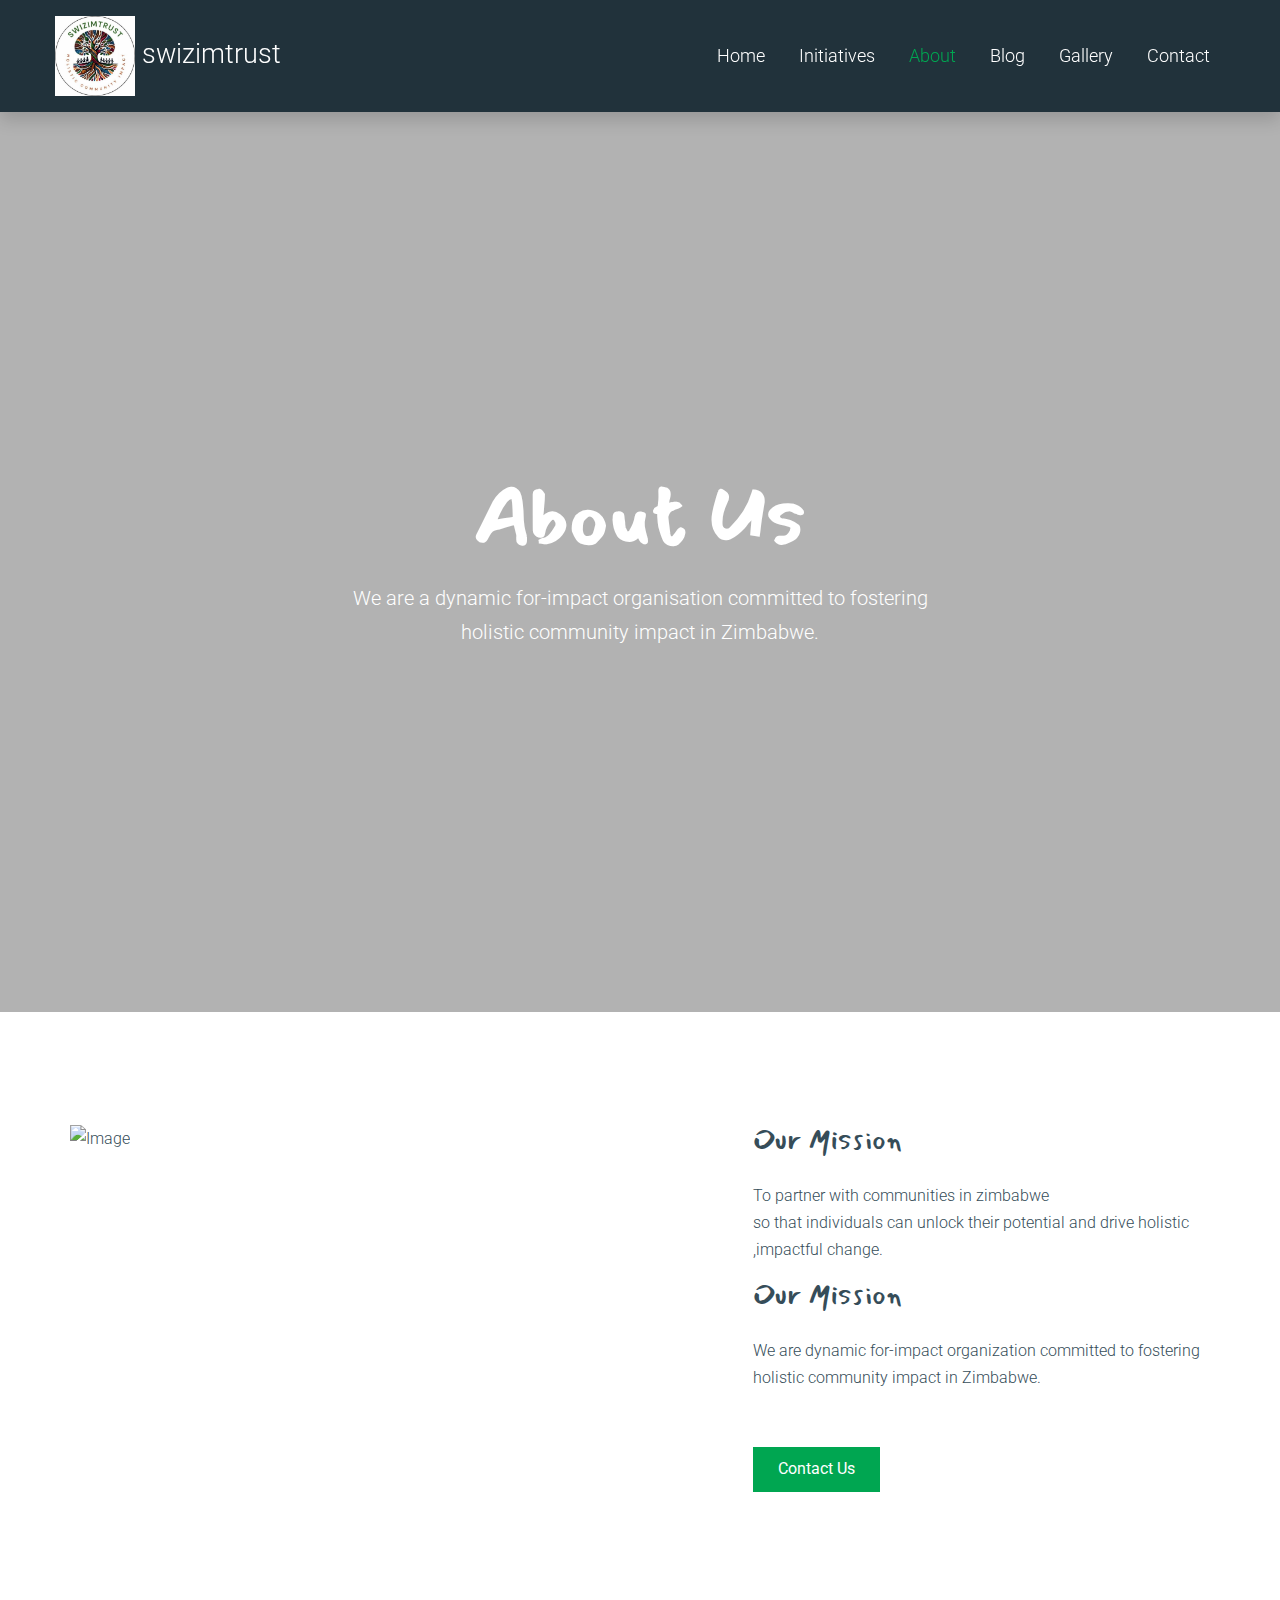
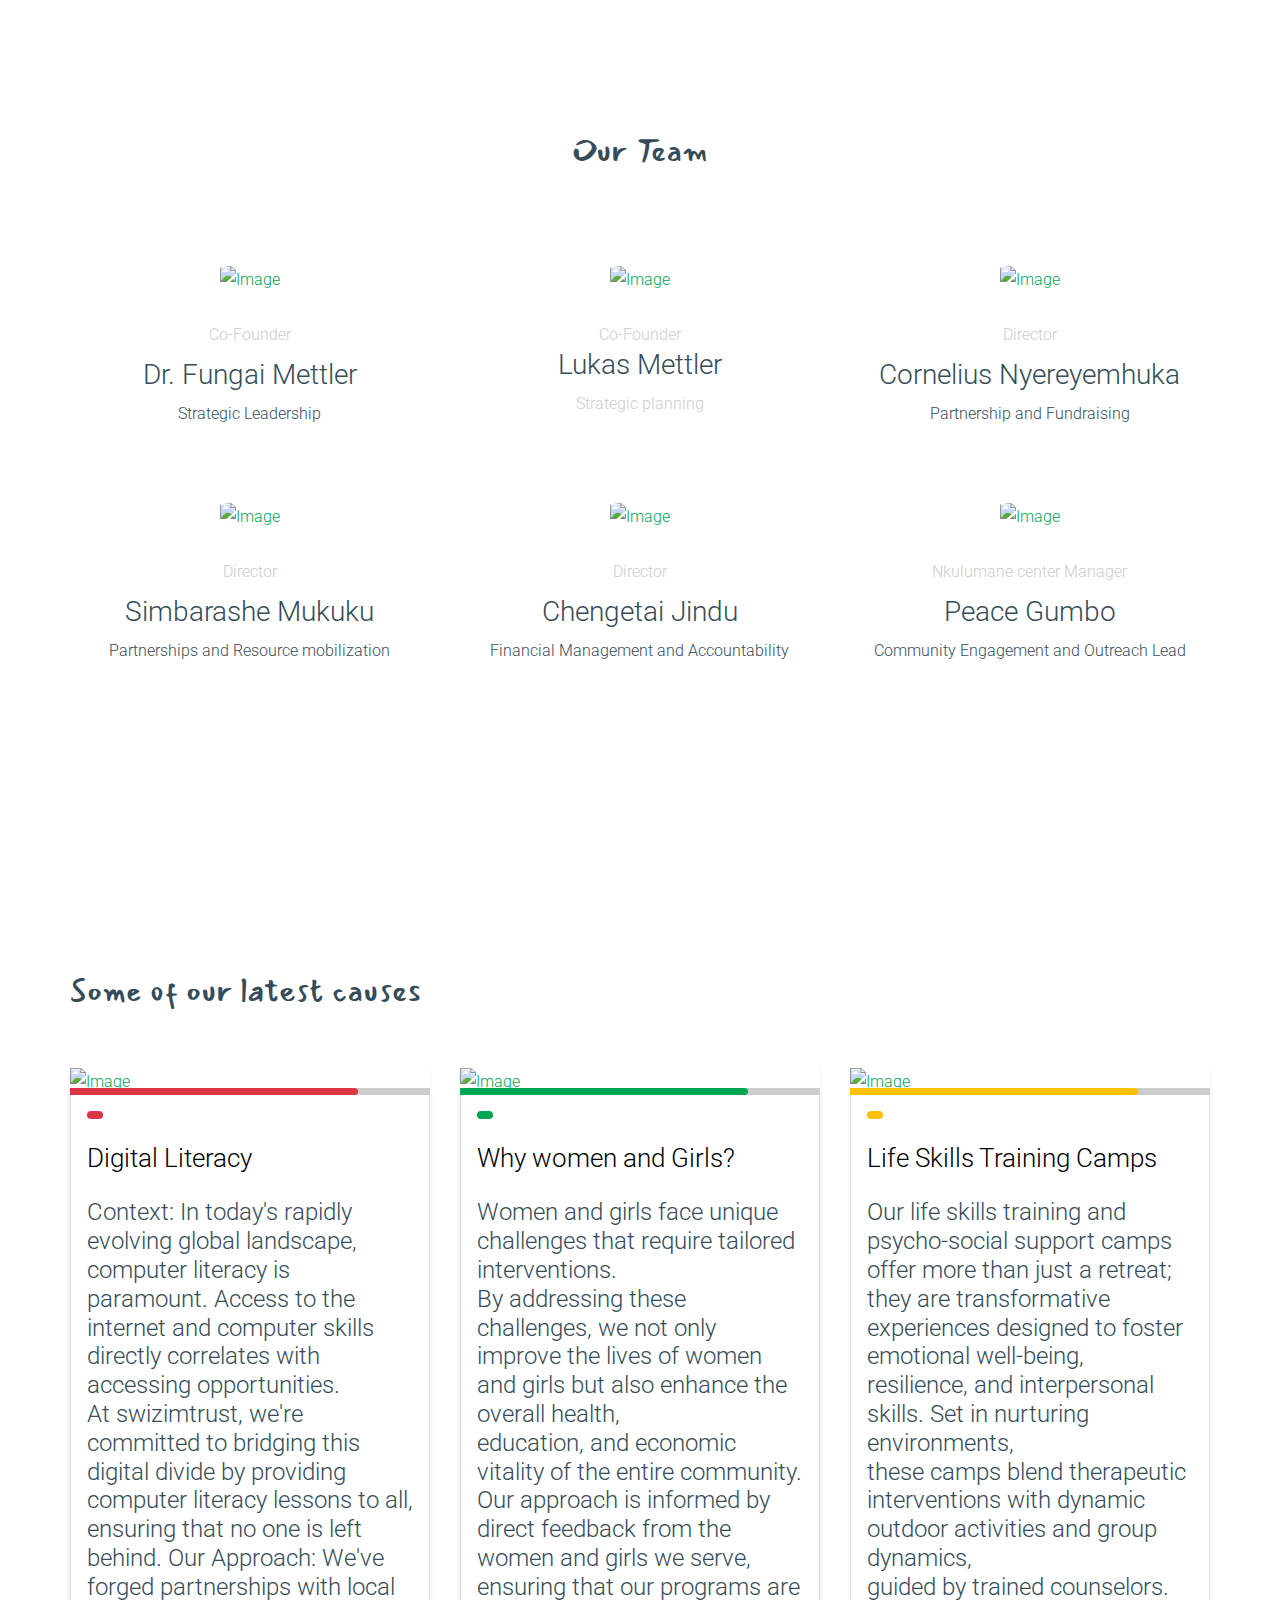
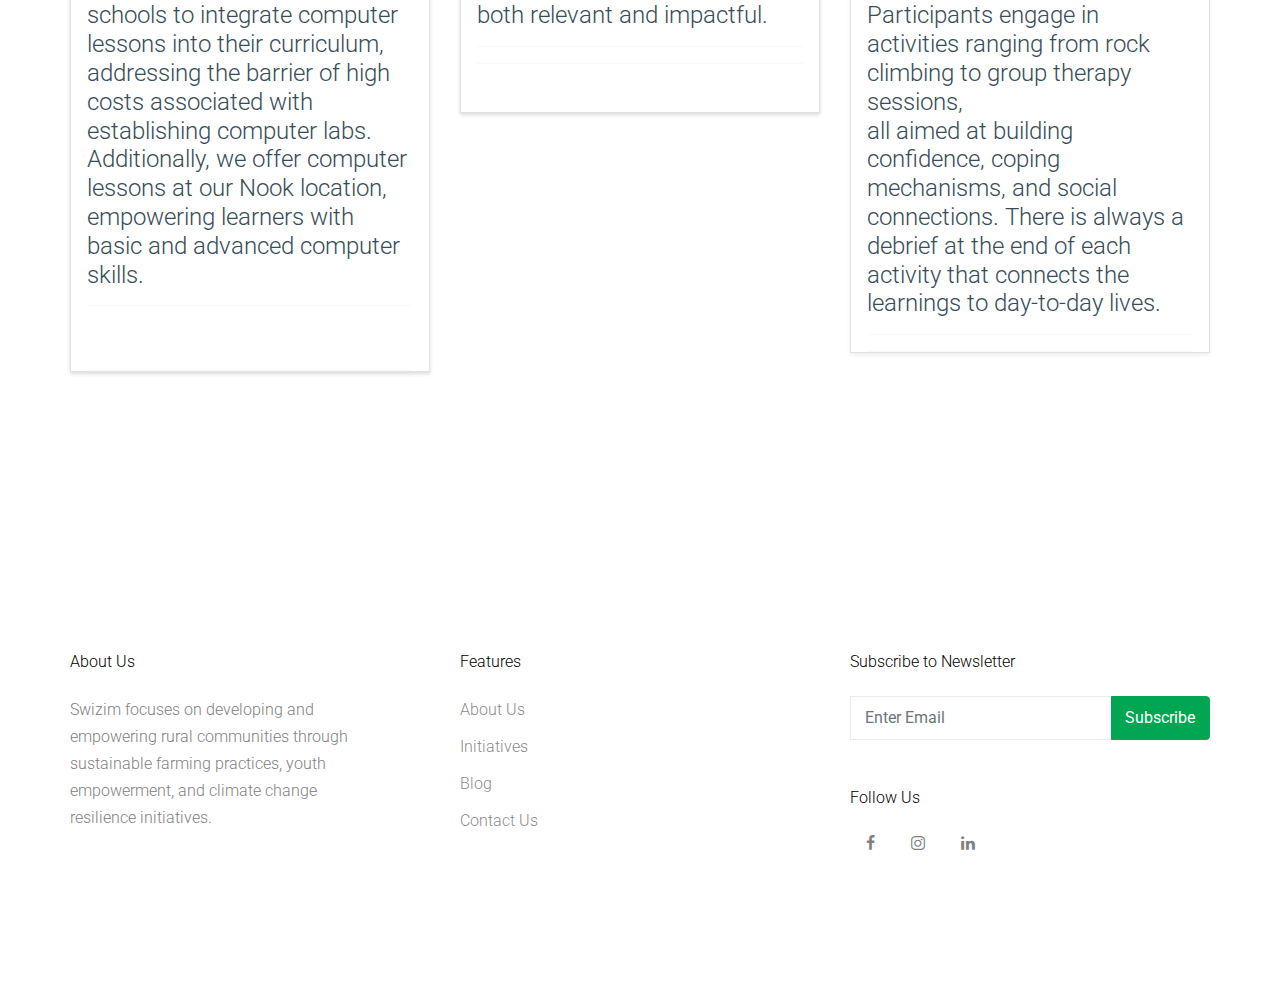
==== about.html @ 2def9e86 "updating changes" ====
<!DOCTYPE html>
<html lang="en">

<head>
  <title>Swizimtrust</title>
  <meta charset="utf-8">
  <meta name="viewport" content="width=device-width, initial-scale=1, shrink-to-fit=no">


    <link href="https://fonts.googleapis.com/css?family=Mansalva|Roboto&display=swap" rel="stylesheet">

    <link rel="stylesheet" href="fonts/icomoon/style.css">

    <link rel="stylesheet" href="css/bootstrap.min.css">
    <link rel="stylesheet" href="css/animate.min.css">
    <link rel="stylesheet" href="css/jquery.fancybox.min.css">
    <link rel="stylesheet" href="css/owl.carousel.min.css">
    <link rel="stylesheet" href="css/owl.theme.default.min.css">
    <link rel="stylesheet" href="fonts/flaticon/font/flaticon.css">
    <link rel="stylesheet" href="css/aos.css">

    <!-- MAIN CSS -->
    <link rel="stylesheet" href="css/style.css">

  </head>

  <body data-spy="scroll" data-target=".site-navbar-target" data-offset="300">

    
    <div class="site-wrap" id="home-section">

      <div class="site-mobile-menu site-navbar-target">
        <div class="site-mobile-menu-header">
          <div class="site-mobile-menu-close mt-3">
            <span class="icon-close2 js-menu-toggle"></span>
          </div>
        </div>
        <div class="site-mobile-menu-body"></div>
      </div>


      
      
      

      <header class="site-navbar site-navbar-target bg-secondary shadow" role="banner">

        <div class="container">
          <div class="row align-items-center position-relative">
            

            <div class="site-logo">
              <img src="images/swizimtrust-logo.jpg" alt="Logo" width="80px">
              <a href="index.html" class="text-white">SWIZIMTRUST</a>
            </div>


            <nav class="site-navigation text-left ml-auto " role="navigation">
              <ul class="site-menu main-menu js-clone-nav ml-auto d-none d-lg-block">
                <li><a href="index.html" class="nav-link">Home</a></li>
                <li><a href="initiatives.html" class="nav-link">Initiatives</a></li>
                <li class="active"><a href="about.html" class="nav-link">About</a></li>
                <li><a href="blog.html" class="nav-link">Blog</a></li>
                <li><a href="gallery.html" class="nav-link">Gallery</a></li>
                <li><a href="contact.html" class="nav-link">Contact</a></li>
              </ul>
            </nav>


            <div class="ml-auto toggle-button d-inline-block d-lg-none"><a href="#" class="site-menu-toggle py-5 js-menu-toggle text-white"><span class="icon-menu h3 text-white"></span></a></div>

            

          </div>
        </div>

      </header>




    <div class="owl-carousel-wrapper">

      

      <div class="box-92819">
        <h1 class="text-white mb-3">About Us</h1>
        <p class="lead text-white">We are a dynamic for-impact organisation committed to fostering holistic community impact in Zimbabwe.</p>
      </div>

      
        <div class="ftco-cover-1 overlay" style="background-image: url('https://images.squarespace-cdn.com/content/v1/660daf918f03e47e9b7b1703/1712176235124-RDYRE1KK3S3XRCAQAR0O/DSC_0105.JPG?format=1500w');"></div>
      
    </div>
    
    
    <div class="site-section">
      <div class="container">
        <div class="row">
          <div class="col-md-6">
            <img src="https://images.squarespace-cdn.com/content/v1/660daf918f03e47e9b7b1703/a39f0bd7-ec77-456a-8c35-c1445ed86e8a/DSC_0097.JPG?format=1500w" alt="Image" class="img-fluid">
          </div>
          <div class="col-md-5 ml-auto">
            <h3 class="text-cursive mb-4">Our Mission </h3>
            <p>To partner with communities in zimbabwe<br>so that individuals can unlock their potential and drive holistic ,impactful change.</p>
            <h3 class="text-cursive mb-4">Our Mission </h3>
            <p>We are dynamic for-impact organization committed to fostering holistic community impact in Zimbabwe.</p>
            <p><a href="#" class="btn btn-primary rounded-0 px-4">Contact Us</a></p>
          </div>
        </div>
      </div>
    </div>
    
    <div class="site-section">
      <div class="container">
        <div class="row mb-5 justify-content-center">
          <div class="col-md-6 text-center mb-5">
            <h2 class="text-cursive">Our Team</h2>
          </div>
        </div>
        <div class="row align-items-stretch">

          <div class="col-lg-4 col-md-6 mb-5">
            <div class="post-entry-1 h-100 bg-white text-center">
              <a href="#" class="d-inline-block">
                <img src="https://images.squarespace-cdn.com/content/v1/660daf918f03e47e9b7b1703/872b682b-0df8-45bd-96ee-dcf595107ed5/1690543788517.jpeg?format=750w" alt="Image"
                 class="img-fluid">
              </a>
              <div class="post-entry-1-contents">
                <span class="meta">Co-Founder</span>
                <h3>Dr. Fungai Mettler</h3>
                <p>

                  Strategic Leadership</p>
              </div>
            </div>
          </div>
          <div class="col-lg-4 col-md-6 mb-5">
            <div class="post-entry-1 h-100 bg-white text-center">
              <a href="#" class="d-inline-block">
                <img src="https://images.squarespace-cdn.com/content/v1/660daf918f03e47e9b7b1703/7f5e11d9-61ce-4049-8a76-86e0e1316e36/5f946145130b6058d1829500_Luki+pic-p-500.png?format=1000w" alt="Image"
                  style="width: 100%; max-width: 600px; ;">
              </a>
              <div class="post-entry-1-contents">
                <span class="meta">Co-Founder
                <h3>Lukas Mettler</h3>
                <p>
                  Strategic planning
                </p>
              </div>
            </div>
          </div>

          <div class="col-lg-4 col-md-6 mb-5">
            <div class="post-entry-1 h-100 bg-white text-center">
              <a href="#" class="d-inline-block">
                <img src="https://images.squarespace-cdn.com/content/v1/660daf918f03e47e9b7b1703/e18c59b2-a342-4ba3-a608-c4a08463f1c8/c5c4f3a0-0dc4-43f2-b6ed-3fe09e410325.JPG?format=750w" alt="Image"
                 class="img-fluid">
              </a>
              <div class="post-entry-1-contents">
                <span class="meta">Director</span>
                <h3>Cornelius Nyereyemhuka</h3>
                <p>
                  Partnership and Fundraising

                </p>
              </div>
            </div>
          </div>

          <div class="col-lg-4 col-md-6 mb-5">
            <div class="post-entry-1 h-100 bg-white text-center">
              <a href="#" class="d-inline-block">
                <img src="https://images.squarespace-cdn.com/content/v1/660daf918f03e47e9b7b1703/739ee8ec-7d87-46b1-b2d3-b0f79ee17c24/69d115e7-445d-4073-a174-67c516901989.JPG?format=500w" alt="Image"
                 class="img-fluid">
              </a>
              <div class="post-entry-1-contents">
                <span class="meta">Director</span>
                <h3>Simbarashe Mukuku</h3>
                <p>
                  Partnerships and Resource mobilization
                </p>
              </div>
            </div>
          </div>

          <div class="col-lg-4 col-md-6 mb-5">
            <div class="post-entry-1 h-100 bg-white text-center">
              <a href="#" class="d-inline-block">
                <img src="https://images.squarespace-cdn.com/content/v1/660daf918f03e47e9b7b1703/563ace28-6b3a-4fe0-89a4-0bc9530f7257/e90adf04-6d5e-4529-ada9-362a4fa0f000.JPG?format=500w" alt="Image"
                 class="img-fluid">
              </a>
              <div class="post-entry-1-contents">
                <span class="meta">Director</span>
                <h3>Chengetai Jindu</h3>
                <p>
                  Financial Management and Accountability

                </p>
              </div>
            </div>
          </div>

          <div class="col-lg-4 col-md-6 mb-5">
            <div class="post-entry-1 h-100 bg-white text-center">
              <a href="#" class="d-inline-block">
                <img src="https://images.squarespace-cdn.com/content/v1/660daf918f03e47e9b7b1703/5994692c-4f17-44bf-a287-5f2025e34c02/IMG_5008.jpg?format=750w" alt="Image"
                 class="img-fluid">
              </a>
              <div class="post-entry-1-contents">
                <span class="meta">Nkulumane center Manager</span>
                <h3>Peace Gumbo</h3>
                <p>Community Engagement and Outreach Lead</p>
              </div>
            </div>
          </div>


        </div>
      </div>
    </div>
    <div class="site-section">
      <div class="container">
        
        <div class="row mb-5 align-items-st">
          <div class="col-md-4">
            <div class="heading-20219">
              <h2 class="title text-cursive">Some of our latest causes</h2>
            </div>
          </div>
          <div class="col-md-8">
      
          </div>
        </div>

        <div class="row">
          <div class="col-md-4">
              <div class="cause shadow-sm">
              
                <a href="#" class="cause-link d-block">
                  <img src="https://images.squarespace-cdn.com/content/v1/660daf918f03e47e9b7b1703/bc355e19-af5b-42a8-b02d-8cf4c1feea6c/DSC_0351.JPG?format=750w" alt="Image" class="img-fluid">
                  <div class="custom-progress-wrap">
                    <div class="custom-progress-inner">
                      <div class="custom-progress bg-danger" style="width: 80%;"></div>
                    </div>
                  </div>
                </a>

                <div class="px-3 pt-3 border-top-0 border border shadow-sm">
                  <span class="badge-danger py-1 small px-2 rounded mb-3 d-inline-block"></span>
                  <h3 class="mb-4"><a href="#">Digital Literacy</a></h3>
                  <p><h4>Context: In today's rapidly evolving global landscape,<br>computer literacy is paramount. Access to the internet and computer skills directly correlates with accessing opportunities.<br>At swizimtrust, we're committed to bridging this digital divide by providing computer literacy lessons to all,<br>ensuring that no one is left behind.

                    Our Approach: We've forged partnerships with local schools to integrate computer lessons into their curriculum,<br>addressing the barrier of high costs associated with establishing computer labs.<br>Additionally, we offer computer lessons at our Nook location,<br>empowering learners with basic and advanced computer skills.</h4></p>
                  <div class="border-top border-light border-bottom py-2 d-flex">
                    <div class="py-4">
                      <div class="d-flex align-items-center">
                        
                        <div class=""></div>
                  </div>
                  </div>
                    </div>
                  </div>
                </div>
                
          </div>
          <div class="col-md-4">
            
            <div class="cause shadow-sm">
              
                <a href="#" class="cause-link d-block">
                  <img src="https://images.squarespace-cdn.com/content/v1/660daf918f03e47e9b7b1703/a509627d-7979-4d91-83ea-da9b7ea4f0e1/IMG_2161.JPG?format=1500w" alt="Image" class="img-fluid">
                  <div class="custom-progress-wrap">
                    
                    <div class="custom-progress-inner">
                      <div class="custom-progress bg-primary" style="width: 80%;"></div>
                    </div>
                  </div>
                </a>

                <div class="px-3 pt-3 border-top-0 border border shadow-sm">
                  <span class="badge-primary py-1 small px-2 rounded mb-3 d-inline-block"></span>
                  <h3 class="mb-4"><a href="#">Why women and Girls?</a></h3>
                  <p><h4>Women and girls face unique challenges that require tailored interventions.<br>By addressing these challenges, we not only improve the lives of women and girls but also enhance the overall health,<br>education, and economic vitality of the entire community.<br>Our approach is informed by direct feedback from the women and girls we serve,<br>ensuring that our programs are both relevant and impactful.</h4></p>
                  <div class="border-top border-light border-bottom py-2 d-flex">
                   
                  </div>

                  <div class="py-4">
                    <div class="d-flex align-items-center">
                    
                      <div class=""></div>
                    </div>
                  </div>
                </div>
              
              </div>

          </div>
          <div class="col-md-4">
            
            <div class="cause shadow-sm">
              
                <a href="#" class="cause-link d-block">
                  <img src="https://images.squarespace-cdn.com/content/v1/660daf918f03e47e9b7b1703/bd7bc36b-3417-495a-b011-fea99a636f9d/DSC_0277.JPG?format=1500w" alt="Image"
                  class="img-fluid">           
                  <div class="custom-progress-wrap">
                   
                    <div class="custom-progress-inner">
                      <div class="custom-progress bg-warning" style="width: 80%;"></div>
                    </div>
                  </div>
                </a>

                <div class="px-3 pt-3 border-top-0 border border ">
                  <span class="badge-warning py-1 small px-2 rounded mb-3 d-inline-block"></span>
                  <h3 class="mb-4"><a href="#">Life Skills Training Camps</a></h3>
                  <p><h4>Our life skills training and psycho-social support camps offer more than just a retreat; they are transformative experiences designed to foster emotional well-being,<br>resilience, and interpersonal skills. Set in nurturing environments,<br>these camps blend therapeutic interventions with dynamic outdoor activities and group dynamics,<br>guided by trained counselors.

                    Participants engage in activities ranging from rock climbing to group therapy sessions,<br>all aimed at building confidence, coping mechanisms, and social connections.
                    
                    There is always a debrief at the end of each activity that connects the learnings to day-to-day lives.</h4></p>
                  <div class="border-top border-light border-bottom py-2 d-flex">
                   
                  </div>

                 
                    </div>
                  </div>
                </div>
              
              </div>

          </div>
        </div>
      </div>
    </div>

    
    
    
       <footer class="site-footer bg-white">
      <div class="container">
        <div class="row">
          <div class="col-md-6">
            <div class="row">
              <div class="col-md-7">
                <h2 class="footer-heading mb-4">About Us</h2>
                <p>Swizim focuses on developing and empowering rural communities through sustainable farming practices, youth empowerment, and climate change resilience initiatives.</p>

              </div>
              <div class="col-md-4 ml-auto">
                <h2 class="footer-heading mb-4">Features</h2>
                <ul class="list-unstyled">
                  <li><a href="about.html">About Us</a></li>
                  <li><a href="initiatives.html">Initiatives</a></li>
                  <li><a href="blog.html">Blog</a></li>
                  <li><a href="#">Contact Us</a></li>
                </ul>
              </div>

            </div>
          </div>
          <div class="col-md-4 ml-auto">

            <div class="mb-5">
              <h2 class="footer-heading mb-4">Subscribe to Newsletter</h2>
              <form action="#" method="post" class="footer-suscribe-form">
                <div class="input-group mb-3">
                  <input type="text" class="form-control rounded-0 border-secondary text-white bg-transparent" placeholder="Enter Email" aria-label="Enter Email" aria-describedby="button-addon2">
                  <div class="input-group-append">
                    <button class="btn btn-primary text-white" type="button" id="button-addon2">Subscribe</button>
                  </div>
                </div>
            </div>


            <h2 class="footer-heading mb-4">Follow Us</h2>
            <a href="https://www.facebook.com/swizimtrust/" class="pl-3 pr-3"><span class="icon-facebook"></span></a>
            <a href="https://www.instagram.com/swizimtrust/?hl=en" class="pl-3 pr-3"><span class="icon-instagram"></span></a>
            <a href="https://www.linkedin.com/company/swizimtrust/?originalSubdomain=zw" class="pl-3 pr-3"><span class="icon-linkedin"></span></a>
            </form>
          </div>
        </div>
      </div>
    </footer>

    </div>

    <script src="js/jquery-3.3.1.min.js"></script>
    <script src="js/popper.min.js"></script>
    <script src="js/bootstrap.min.js"></script>
    <script src="js/owl.carousel.min.js"></script>
    <script src="js/jquery.sticky.js"></script>
    <script src="js/jquery.waypoints.min.js"></script>
    <script src="js/jquery.animateNumber.min.js"></script>
    <script src="js/jquery.fancybox.min.js"></script>
    <script src="js/jquery.easing.1.3.js"></script>
    <script src="js/aos.js"></script>

    <script src="js/main.js"></script>

  </body>

</html>
---- fonts/icomoon/style.css ----
@font-face {
  font-family: 'icomoon';
  src:  url('fonts/icomoon.eot?10si43');
  src:  url('fonts/icomoon.eot?10si43#iefix') format('embedded-opentype'),
    url('fonts/icomoon.ttf?10si43') format('truetype'),
    url('fonts/icomoon.woff?10si43') format('woff'),
    url('fonts/icomoon.svg?10si43#icomoon') format('svg');
  font-weight: normal;
  font-style: normal;
}

[class^="icon-"], [class*=" icon-"] {
  /* use !important to prevent issues with browser extensions that change fonts */
  font-family: 'icomoon' !important;
  speak: none;
  font-style: normal;
  font-weight: normal;
  font-variant: normal;
  text-transform: none;
  line-height: 1;

  /* Better Font Rendering =========== */
  -webkit-font-smoothing: antialiased;
  -moz-osx-font-smoothing: grayscale;
}

.icon-asterisk:before {
  content: "\f069";
}
.icon-plus:before {
  content: "\f067";
}
.icon-question:before {
  content: "\f128";
}
.icon-minus:before {
  content: "\f068";
}
.icon-glass:before {
  content: "\f000";
}
.icon-music:before {
  content: "\f001";
}
.icon-search:before {
  content: "\f002";
}
.icon-envelope-o:before {
  content: "\f003";
}
.icon-heart:before {
  content: "\f004";
}
.icon-star:before {
  content: "\f005";
}
.icon-star-o:before {
  content: "\f006";
}
.icon-user:before {
  content: "\f007";
}
.icon-film:before {
  content: "\f008";
}
.icon-th-large:before {
  content: "\f009";
}
.icon-th:before {
  content: "\f00a";
}
.icon-th-list:before {
  content: "\f00b";
}
.icon-check:before {
  content: "\f00c";
}
.icon-close:before {
  content: "\f00d";
}
.icon-remove:before {
  content: "\f00d";
}
.icon-times:before {
  content: "\f00d";
}
.icon-search-plus:before {
  content: "\f00e";
}
.icon-search-minus:before {
  content: "\f010";
}
.icon-power-off:before {
  content: "\f011";
}
.icon-signal:before {
  content: "\f012";
}
.icon-cog:before {
  content: "\f013";
}
.icon-gear:before {
  content: "\f013";
}
.icon-trash-o:before {
  content: "\f014";
}
.icon-home:before {
  content: "\f015";
}
.icon-file-o:before {
  content: "\f016";
}
.icon-clock-o:before {
  content: "\f017";
}
.icon-road:before {
  content: "\f018";
}
.icon-download:before {
  content: "\f019";
}
.icon-arrow-circle-o-down:before {
  content: "\f01a";
}
.icon-arrow-circle-o-up:before {
  content: "\f01b";
}
.icon-inbox:before {
  content: "\f01c";
}
.icon-play-circle-o:before {
  content: "\f01d";
}
.icon-repeat:before {
  content: "\f01e";
}
.icon-rotate-right:before {
  content: "\f01e";
}
.icon-refresh:before {
  content: "\f021";
}
.icon-list-alt:before {
  content: "\f022";
}
.icon-lock:before {
  content: "\f023";
}
.icon-flag:before {
  content: "\f024";
}
.icon-headphones:before {
  content: "\f025";
}
.icon-volume-off:before {
  content: "\f026";
}
.icon-volume-down:before {
  content: "\f027";
}
.icon-volume-up:before {
  content: "\f028";
}
.icon-qrcode:before {
  content: "\f029";
}
.icon-barcode:before {
  content: "\f02a";
}
.icon-tag:before {
  content: "\f02b";
}
.icon-tags:before {
  content: "\f02c";
}
.icon-book:before {
  content: "\f02d";
}
.icon-bookmark:before {
  content: "\f02e";
}
.icon-print:before {
  content: "\f02f";
}
.icon-camera:before {
  content: "\f030";
}
.icon-font:before {
  content: "\f031";
}
.icon-bold:before {
  content: "\f032";
}
.icon-italic:before {
  content: "\f033";
}
.icon-text-height:before {
  content: "\f034";
}
.icon-text-width:before {
  content: "\f035";
}
.icon-align-left:before {
  content: "\f036";
}
.icon-align-center:before {
  content: "\f037";
}
.icon-align-right:before {
  content: "\f038";
}
.icon-align-justify:before {
  content: "\f039";
}
.icon-list:before {
  content: "\f03a";
}
.icon-dedent:before {
  content: "\f03b";
}
.icon-outdent:before {
  content: "\f03b";
}
.icon-indent:before {
  content: "\f03c";
}
.icon-video-camera:before {
  content: "\f03d";
}
.icon-image:before {
  content: "\f03e";
}
.icon-photo:before {
  content: "\f03e";
}
.icon-picture-o:before {
  content: "\f03e";
}
.icon-pencil:before {
  content: "\f040";
}
.icon-map-marker:before {
  content: "\f041";
}
.icon-adjust:before {
  content: "\f042";
}
.icon-tint:before {
  content: "\f043";
}
.icon-edit:before {
  content: "\f044";
}
.icon-pencil-square-o:before {
  content: "\f044";
}
.icon-share-square-o:before {
  content: "\f045";
}
.icon-check-square-o:before {
  content: "\f046";
}
.icon-arrows:before {
  content: "\f047";
}
.icon-step-backward:before {
  content: "\f048";
}
.icon-fast-backward:before {
  content: "\f049";
}
.icon-backward:before {
  content: "\f04a";
}
.icon-play:before {
  content: "\f04b";
}
.icon-pause:before {
  content: "\f04c";
}
.icon-stop:before {
  content: "\f04d";
}
.icon-forward:before {
  content: "\f04e";
}
.icon-fast-forward:before {
  content: "\f050";
}
.icon-step-forward:before {
  content: "\f051";
}
.icon-eject:before {
  content: "\f052";
}
.icon-chevron-left:before {
  content: "\f053";
}
.icon-chevron-right:before {
  content: "\f054";
}
.icon-plus-circle:before {
  content: "\f055";
}
.icon-minus-circle:before {
  content: "\f056";
}
.icon-times-circle:before {
  content: "\f057";
}
.icon-check-circle:before {
  content: "\f058";
}
.icon-question-circle:before {
  content: "\f059";
}
.icon-info-circle:before {
  content: "\f05a";
}
.icon-crosshairs:before {
  content: "\f05b";
}
.icon-times-circle-o:before {
  content: "\f05c";
}
.icon-check-circle-o:before {
  content: "\f05d";
}
.icon-ban:before {
  content: "\f05e";
}
.icon-arrow-left:before {
  content: "\f060";
}
.icon-arrow-right:before {
  content: "\f061";
}
.icon-arrow-up:before {
  content: "\f062";
}
.icon-arrow-down:before {
  content: "\f063";
}
.icon-mail-forward:before {
  content: "\f064";
}
.icon-share:before {
  content: "\f064";
}
.icon-expand:before {
  content: "\f065";
}
.icon-compress:before {
  content: "\f066";
}
.icon-exclamation-circle:before {
  content: "\f06a";
}
.icon-gift:before {
  content: "\f06b";
}
.icon-leaf:before {
  content: "\f06c";
}
.icon-fire:before {
  content: "\f06d";
}
.icon-eye:before {
  content: "\f06e";
}
.icon-eye-slash:before {
  content: "\f070";
}
.icon-exclamation-triangle:before {
  content: "\f071";
}
.icon-warning:before {
  content: "\f071";
}
.icon-plane:before {
  content: "\f072";
}
.icon-calendar:before {
  content: "\f073";
}
.icon-random:before {
  content: "\f074";
}
.icon-comment:before {
  content: "\f075";
}
.icon-magnet:before {
  content: "\f076";
}
.icon-chevron-up:before {
  content: "\f077";
}
.icon-chevron-down:before {
  content: "\f078";
}
.icon-retweet:before {
  content: "\f079";
}
.icon-shopping-cart:before {
  content: "\f07a";
}
.icon-folder:before {
  content: "\f07b";
}
.icon-folder-open:before {
  content: "\f07c";
}
.icon-arrows-v:before {
  content: "\f07d";
}
.icon-arrows-h:before {
  content: "\f07e";
}
.icon-bar-chart:before {
  content: "\f080";
}
.icon-bar-chart-o:before {
  content: "\f080";
}
.icon-twitter-square:before {
  content: "\f081";
}
.icon-facebook-square:before {
  content: "\f082";
}
.icon-camera-retro:before {
  content: "\f083";
}
.icon-key:before {
  content: "\f084";
}
.icon-cogs:before {
  content: "\f085";
}
.icon-gears:before {
  content: "\f085";
}
.icon-comments:before {
  content: "\f086";
}
.icon-thumbs-o-up:before {
  content: "\f087";
}
.icon-thumbs-o-down:before {
  content: "\f088";
}
.icon-star-half:before {
  content: "\f089";
}
.icon-heart-o:before {
  content: "\f08a";
}
.icon-sign-out:before {
  content: "\f08b";
}
.icon-linkedin-square:before {
  content: "\f08c";
}
.icon-thumb-tack:before {
  content: "\f08d";
}
.icon-external-link:before {
  content: "\f08e";
}
.icon-sign-in:before {
  content: "\f090";
}
.icon-trophy:before {
  content: "\f091";
}
.icon-github-square:before {
  content: "\f092";
}
.icon-upload:before {
  content: "\f093";
}
.icon-lemon-o:before {
  content: "\f094";
}
.icon-phone:before {
  content: "\f095";
}
.icon-square-o:before {
  content: "\f096";
}
.icon-bookmark-o:before {
  content: "\f097";
}
.icon-phone-square:before {
  content: "\f098";
}
.icon-twitter:before {
  content: "\f099";
}
.icon-facebook:before {
  content: "\f09a";
}
.icon-facebook-f:before {
  content: "\f09a";
}
.icon-github:before {
  content: "\f09b";
}
.icon-unlock:before {
  content: "\f09c";
}
.icon-credit-card:before {
  content: "\f09d";
}
.icon-feed:before {
  content: "\f09e";
}
.icon-rss:before {
  content: "\f09e";
}
.icon-hdd-o:before {
  content: "\f0a0";
}
.icon-bullhorn:before {
  content: "\f0a1";
}
.icon-bell-o:before {
  content: "\f0a2";
}
.icon-certificate:before {
  content: "\f0a3";
}
.icon-hand-o-right:before {
  content: "\f0a4";
}
.icon-hand-o-left:before {
  content: "\f0a5";
}
.icon-hand-o-up:before {
  content: "\f0a6";
}
.icon-hand-o-down:before {
  content: "\f0a7";
}
.icon-arrow-circle-left:before {
  content: "\f0a8";
}
.icon-arrow-circle-right:before {
  content: "\f0a9";
}
.icon-arrow-circle-up:before {
  content: "\f0aa";
}
.icon-arrow-circle-down:before {
  content: "\f0ab";
}
.icon-globe:before {
  content: "\f0ac";
}
.icon-wrench:before {
  content: "\f0ad";
}
.icon-tasks:before {
  content: "\f0ae";
}
.icon-filter:before {
  content: "\f0b0";
}
.icon-briefcase:before {
  content: "\f0b1";
}
.icon-arrows-alt:before {
  content: "\f0b2";
}
.icon-group:before {
  content: "\f0c0";
}
.icon-users:before {
  content: "\f0c0";
}
.icon-chain:before {
  content: "\f0c1";
}
.icon-link:before {
  content: "\f0c1";
}
.icon-cloud:before {
  content: "\f0c2";
}
.icon-flask:before {
  content: "\f0c3";
}
.icon-cut:before {
  content: "\f0c4";
}
.icon-scissors:before {
  content: "\f0c4";
}
.icon-copy:before {
  content: "\f0c5";
}
.icon-files-o:before {
  content: "\f0c5";
}
.icon-paperclip:before {
  content: "\f0c6";
}
.icon-floppy-o:before {
  content: "\f0c7";
}
.icon-save:before {
  content: "\f0c7";
}
.icon-square:before {
  content: "\f0c8";
}
.icon-bars:before {
  content: "\f0c9";
}
.icon-navicon:before {
  content: "\f0c9";
}
.icon-reorder:before {
  content: "\f0c9";
}
.icon-list-ul:before {
  content: "\f0ca";
}
.icon-list-ol:before {
  content: "\f0cb";
}
.icon-strikethrough:before {
  content: "\f0cc";
}
.icon-underline:before {
  content: "\f0cd";
}
.icon-table:before {
  content: "\f0ce";
}
.icon-magic:before {
  content: "\f0d0";
}
.icon-truck:before {
  content: "\f0d1";
}
.icon-pinterest:before {
  content: "\f0d2";
}
.icon-pinterest-square:before {
  content: "\f0d3";
}
.icon-google-plus-square:before {
  content: "\f0d4";
}
.icon-google-plus:before {
  content: "\f0d5";
}
.icon-money:before {
  content: "\f0d6";
}
.icon-caret-down:before {
  content: "\f0d7";
}
.icon-caret-up:before {
  content: "\f0d8";
}
.icon-caret-left:before {
  content: "\f0d9";
}
.icon-caret-right:before {
  content: "\f0da";
}
.icon-columns:before {
  content: "\f0db";
}
.icon-sort:before {
  content: "\f0dc";
}
.icon-unsorted:before {
  content: "\f0dc";
}
.icon-sort-desc:before {
  content: "\f0dd";
}
.icon-sort-down:before {
  content: "\f0dd";
}
.icon-sort-asc:before {
  content: "\f0de";
}
.icon-sort-up:before {
  content: "\f0de";
}
.icon-envelope:before {
  content: "\f0e0";
}
.icon-linkedin:before {
  content: "\f0e1";
}
.icon-rotate-left:before {
  content: "\f0e2";
}
.icon-undo:before {
  content: "\f0e2";
}
.icon-gavel:before {
  content: "\f0e3";
}
.icon-legal:before {
  content: "\f0e3";
}
.icon-dashboard:before {
  content: "\f0e4";
}
.icon-tachometer:before {
  content: "\f0e4";
}
.icon-comment-o:before {
  content: "\f0e5";
}
.icon-comments-o:before {
  content: "\f0e6";
}
.icon-bolt:before {
  content: "\f0e7";
}
.icon-flash:before {
  content: "\f0e7";
}
.icon-sitemap:before {
  content: "\f0e8";
}
.icon-umbrella:before {
  content: "\f0e9";
}
.icon-clipboard:before {
  content: "\f0ea";
}
.icon-paste:before {
  content: "\f0ea";
}
.icon-lightbulb-o:before {
  content: "\f0eb";
}
.icon-exchange:before {
  content: "\f0ec";
}
.icon-cloud-download:before {
  content: "\f0ed";
}
.icon-cloud-upload:before {
  content: "\f0ee";
}
.icon-user-md:before {
  content: "\f0f0";
}
.icon-stethoscope:before {
  content: "\f0f1";
}
.icon-suitcase:before {
  content: "\f0f2";
}
.icon-bell:before {
  content: "\f0f3";
}
.icon-coffee:before {
  content: "\f0f4";
}
.icon-cutlery:before {
  content: "\f0f5";
}
.icon-file-text-o:before {
  content: "\f0f6";
}
.icon-building-o:before {
  content: "\f0f7";
}
.icon-hospital-o:before {
  content: "\f0f8";
}
.icon-ambulance:before {
  content: "\f0f9";
}
.icon-medkit:before {
  content: "\f0fa";
}
.icon-fighter-jet:before {
  content: "\f0fb";
}
.icon-beer:before {
  content: "\f0fc";
}
.icon-h-square:before {
  content: "\f0fd";
}
.icon-plus-square:before {
  content: "\f0fe";
}
.icon-angle-double-left:before {
  content: "\f100";
}
.icon-angle-double-right:before {
  content: "\f101";
}
.icon-angle-double-up:before {
  content: "\f102";
}
.icon-angle-double-down:before {
  content: "\f103";
}
.icon-angle-left:before {
  content: "\f104";
}
.icon-angle-right:before {
  content: "\f105";
}
.icon-angle-up:before {
  content: "\f106";
}
.icon-angle-down:before {
  content: "\f107";
}
.icon-desktop:before {
  content: "\f108";
}
.icon-laptop:before {
  content: "\f109";
}
.icon-tablet:before {
  content: "\f10a";
}
.icon-mobile:before {
  content: "\f10b";
}
.icon-mobile-phone:before {
  content: "\f10b";
}
.icon-circle-o:before {
  content: "\f10c";
}
.icon-quote-left:before {
  content: "\f10d";
}
.icon-quote-right:before {
  content: "\f10e";
}
.icon-spinner:before {
  content: "\f110";
}
.icon-circle:before {
  content: "\f111";
}
.icon-mail-reply:before {
  content: "\f112";
}
.icon-reply:before {
  content: "\f112";
}
.icon-github-alt:before {
  content: "\f113";
}
.icon-folder-o:before {
  content: "\f114";
}
.icon-folder-open-o:before {
  content: "\f115";
}
.icon-smile-o:before {
  content: "\f118";
}
.icon-frown-o:before {
  content: "\f119";
}
.icon-meh-o:before {
  content: "\f11a";
}
.icon-gamepad:before {
  content: "\f11b";
}
.icon-keyboard-o:before {
  content: "\f11c";
}
.icon-flag-o:before {
  content: "\f11d";
}
.icon-flag-checkered:before {
  content: "\f11e";
}
.icon-terminal:before {
  content: "\f120";
}
.icon-code:before {
  content: "\f121";
}
.icon-mail-reply-all:before {
  content: "\f122";
}
.icon-reply-all:before {
  content: "\f122";
}
.icon-star-half-empty:before {
  content: "\f123";
}
.icon-star-half-full:before {
  content: "\f123";
}
.icon-star-half-o:before {
  content: "\f123";
}
.icon-location-arrow:before {
  content: "\f124";
}
.icon-crop:before {
  content: "\f125";
}
.icon-code-fork:before {
  content: "\f126";
}
.icon-chain-broken:before {
  content: "\f127";
}
.icon-unlink:before {
  content: "\f127";
}
.icon-info:before {
  content: "\f129";
}
.icon-exclamation:before {
  content: "\f12a";
}
.icon-superscript:before {
  content: "\f12b";
}
.icon-subscript:before {
  content: "\f12c";
}
.icon-eraser:before {
  content: "\f12d";
}
.icon-puzzle-piece:before {
  content: "\f12e";
}
.icon-microphone:before {
  content: "\f130";
}
.icon-microphone-slash:before {
  content: "\f131";
}
.icon-shield:before {
  content: "\f132";
}
.icon-calendar-o:before {
  content: "\f133";
}
.icon-fire-extinguisher:before {
  content: "\f134";
}
.icon-rocket:before {
  content: "\f135";
}
.icon-maxcdn:before {
  content: "\f136";
}
.icon-chevron-circle-left:before {
  content: "\f137";
}
.icon-chevron-circle-right:before {
  content: "\f138";
}
.icon-chevron-circle-up:before {
  content: "\f139";
}
.icon-chevron-circle-down:before {
  content: "\f13a";
}
.icon-html5:before {
  content: "\f13b";
}
.icon-css3:before {
  content: "\f13c";
}
.icon-anchor:before {
  content: "\f13d";
}
.icon-unlock-alt:before {
  content: "\f13e";
}
.icon-bullseye:before {
  content: "\f140";
}
.icon-ellipsis-h:before {
  content: "\f141";
}
.icon-ellipsis-v:before {
  content: "\f142";
}
.icon-rss-square:before {
  content: "\f143";
}
.icon-play-circle:before {
  content: "\f144";
}
.icon-ticket:before {
  content: "\f145";
}
.icon-minus-square:before {
  content: "\f146";
}
.icon-minus-square-o:before {
  content: "\f147";
}
.icon-level-up:before {
  content: "\f148";
}
.icon-level-down:before {
  content: "\f149";
}
.icon-check-square:before {
  content: "\f14a";
}
.icon-pencil-square:before {
  content: "\f14b";
}
.icon-external-link-square:before {
  content: "\f14c";
}
.icon-share-square:before {
  content: "\f14d";
}
.icon-compass:before {
  content: "\f14e";
}
.icon-caret-square-o-down:before {
  content: "\f150";
}
.icon-toggle-down:before {
  content: "\f150";
}
.icon-caret-square-o-up:before {
  content: "\f151";
}
.icon-toggle-up:before {
  content: "\f151";
}
.icon-caret-square-o-right:before {
  content: "\f152";
}
.icon-toggle-right:before {
  content: "\f152";
}
.icon-eur:before {
  content: "\f153";
}
.icon-euro:before {
  content: "\f153";
}
.icon-gbp:before {
  content: "\f154";
}
.icon-dollar:before {
  content: "\f155";
}
.icon-usd:before {
  content: "\f155";
}
.icon-inr:before {
  content: "\f156";
}
.icon-rupee:before {
  content: "\f156";
}
.icon-cny:before {
  content: "\f157";
}
.icon-jpy:before {
  content: "\f157";
}
.icon-rmb:before {
  content: "\f157";
}
.icon-yen:before {
  content: "\f157";
}
.icon-rouble:before {
  content: "\f158";
}
.icon-rub:before {
  content: "\f158";
}
.icon-ruble:before {
  content: "\f158";
}
.icon-krw:before {
  content: "\f159";
}
.icon-won:before {
  content: "\f159";
}
.icon-bitcoin:before {
  content: "\f15a";
}
.icon-btc:before {
  content: "\f15a";
}
.icon-file:before {
  content: "\f15b";
}
.icon-file-text:before {
  content: "\f15c";
}
.icon-sort-alpha-asc:before {
  content: "\f15d";
}
.icon-sort-alpha-desc:before {
  content: "\f15e";
}
.icon-sort-amount-asc:before {
  content: "\f160";
}
.icon-sort-amount-desc:before {
  content: "\f161";
}
.icon-sort-numeric-asc:before {
  content: "\f162";
}
.icon-sort-numeric-desc:before {
  content: "\f163";
}
.icon-thumbs-up:before {
  content: "\f164";
}
.icon-thumbs-down:before {
  content: "\f165";
}
.icon-youtube-square:before {
  content: "\f166";
}
.icon-youtube:before {
  content: "\f167";
}
.icon-xing:before {
  content: "\f168";
}
.icon-xing-square:before {
  content: "\f169";
}
.icon-youtube-play:before {
  content: "\f16a";
}
.icon-dropbox:before {
  content: "\f16b";
}
.icon-stack-overflow:before {
  content: "\f16c";
}
.icon-instagram:before {
  content: "\f16d";
}
.icon-flickr:before {
  content: "\f16e";
}
.icon-adn:before {
  content: "\f170";
}
.icon-bitbucket:before {
  content: "\f171";
}
.icon-bitbucket-square:before {
  content: "\f172";
}
.icon-tumblr:before {
  content: "\f173";
}
.icon-tumblr-square:before {
  content: "\f174";
}
.icon-long-arrow-down:before {
  content: "\f175";
}
.icon-long-arrow-up:before {
  content: "\f176";
}
.icon-long-arrow-left:before {
  content: "\f177";
}
.icon-long-arrow-right:before {
  content: "\f178";
}
.icon-apple:before {
  content: "\f179";
}
.icon-windows:before {
  content: "\f17a";
}
.icon-android:before {
  content: "\f17b";
}
.icon-linux:before {
  content: "\f17c";
}
.icon-dribbble:before {
  content: "\f17d";
}
.icon-skype:before {
  content: "\f17e";
}
.icon-foursquare:before {
  content: "\f180";
}
.icon-trello:before {
  content: "\f181";
}
.icon-female:before {
  content: "\f182";
}
.icon-male:before {
  content: "\f183";
}
.icon-gittip:before {
  content: "\f184";
}
.icon-gratipay:before {
  content: "\f184";
}
.icon-sun-o:before {
  content: "\f185";
}
.icon-moon-o:before {
  content: "\f186";
}
.icon-archive:before {
  content: "\f187";
}
.icon-bug:before {
  content: "\f188";
}
.icon-vk:before {
  content: "\f189";
}
.icon-weibo:before {
  content: "\f18a";
}
.icon-renren:before {
  content: "\f18b";
}
.icon-pagelines:before {
  content: "\f18c";
}
.icon-stack-exchange:before {
  content: "\f18d";
}
.icon-arrow-circle-o-right:before {
  content: "\f18e";
}
.icon-arrow-circle-o-left:before {
  content: "\f190";
}
.icon-caret-square-o-left:before {
  content: "\f191";
}
.icon-toggle-left:before {
  content: "\f191";
}
.icon-dot-circle-o:before {
  content: "\f192";
}
.icon-wheelchair:before {
  content: "\f193";
}
.icon-vimeo-square:before {
  content: "\f194";
}
.icon-try:before {
  content: "\f195";
}
.icon-turkish-lira:before {
  content: "\f195";
}
.icon-plus-square-o:before {
  content: "\f196";
}
.icon-space-shuttle:before {
  content: "\f197";
}
.icon-slack:before {
  content: "\f198";
}
.icon-envelope-square:before {
  content: "\f199";
}
.icon-wordpress:before {
  content: "\f19a";
}
.icon-openid:before {
  content: "\f19b";
}
.icon-bank:before {
  content: "\f19c";
}
.icon-institution:before {
  content: "\f19c";
}
.icon-university:before {
  content: "\f19c";
}
.icon-graduation-cap:before {
  content: "\f19d";
}
.icon-mortar-board:before {
  content: "\f19d";
}
.icon-yahoo:before {
  content: "\f19e";
}
.icon-google:before {
  content: "\f1a0";
}
.icon-reddit:before {
  content: "\f1a1";
}
.icon-reddit-square:before {
  content: "\f1a2";
}
.icon-stumbleupon-circle:before {
  content: "\f1a3";
}
.icon-stumbleupon:before {
  content: "\f1a4";
}
.icon-delicious:before {
  content: "\f1a5";
}
.icon-digg:before {
  content: "\f1a6";
}
.icon-pied-piper-pp:before {
  content: "\f1a7";
}
.icon-pied-piper-alt:before {
  content: "\f1a8";
}
.icon-drupal:before {
  content: "\f1a9";
}
.icon-joomla:before {
  content: "\f1aa";
}
.icon-language:before {
  content: "\f1ab";
}
.icon-fax:before {
  content: "\f1ac";
}
.icon-building:before {
  content: "\f1ad";
}
.icon-child:before {
  content: "\f1ae";
}
.icon-paw:before {
  content: "\f1b0";
}
.icon-spoon:before {
  content: "\f1b1";
}
.icon-cube:before {
  content: "\f1b2";
}
.icon-cubes:before {
  content: "\f1b3";
}
.icon-behance:before {
  content: "\f1b4";
}
.icon-behance-square:before {
  content: "\f1b5";
}
.icon-steam:before {
  content: "\f1b6";
}
.icon-steam-square:before {
  content: "\f1b7";
}
.icon-recycle:before {
  content: "\f1b8";
}
.icon-automobile:before {
  content: "\f1b9";
}
.icon-car:before {
  content: "\f1b9";
}
.icon-cab:before {
  content: "\f1ba";
}
.icon-taxi:before {
  content: "\f1ba";
}
.icon-tree:before {
  content: "\f1bb";
}
.icon-spotify:before {
  content: "\f1bc";
}
.icon-deviantart:before {
  content: "\f1bd";
}
.icon-soundcloud:before {
  content: "\f1be";
}
.icon-database:before {
  content: "\f1c0";
}
.icon-file-pdf-o:before {
  content: "\f1c1";
}
.icon-file-word-o:before {
  content: "\f1c2";
}
.icon-file-excel-o:before {
  content: "\f1c3";
}
.icon-file-powerpoint-o:before {
  content: "\f1c4";
}
.icon-file-image-o:before {
  content: "\f1c5";
}
.icon-file-photo-o:before {
  content: "\f1c5";
}
.icon-file-picture-o:before {
  content: "\f1c5";
}
.icon-file-archive-o:before {
  content: "\f1c6";
}
.icon-file-zip-o:before {
  content: "\f1c6";
}
.icon-file-audio-o:before {
  content: "\f1c7";
}
.icon-file-sound-o:before {
  content: "\f1c7";
}
.icon-file-movie-o:before {
  content: "\f1c8";
}
.icon-file-video-o:before {
  content: "\f1c8";
}
.icon-file-code-o:before {
  content: "\f1c9";
}
.icon-vine:before {
  content: "\f1ca";
}
.icon-codepen:before {
  content: "\f1cb";
}
.icon-jsfiddle:before {
  content: "\f1cc";
}
.icon-life-bouy:before {
  content: "\f1cd";
}
.icon-life-buoy:before {
  content: "\f1cd";
}
.icon-life-ring:before {
  content: "\f1cd";
}
.icon-life-saver:before {
  content: "\f1cd";
}
.icon-support:before {
  content: "\f1cd";
}
.icon-circle-o-notch:before {
  content: "\f1ce";
}
.icon-ra:before {
  content: "\f1d0";
}
.icon-rebel:before {
  content: "\f1d0";
}
.icon-resistance:before {
  content: "\f1d0";
}
.icon-empire:before {
  content: "\f1d1";
}
.icon-ge:before {
  content: "\f1d1";
}
.icon-git-square:before {
  content: "\f1d2";
}
.icon-git:before {
  content: "\f1d3";
}
.icon-hacker-news:before {
  content: "\f1d4";
}
.icon-y-combinator-square:before {
  content: "\f1d4";
}
.icon-yc-square:before {
  content: "\f1d4";
}
.icon-tencent-weibo:before {
  content: "\f1d5";
}
.icon-qq:before {
  content: "\f1d6";
}
.icon-wechat:before {
  content: "\f1d7";
}
.icon-weixin:before {
  content: "\f1d7";
}
.icon-paper-plane:before {
  content: "\f1d8";
}
.icon-send:before {
  content: "\f1d8";
}
.icon-paper-plane-o:before {
  content: "\f1d9";
}
.icon-send-o:before {
  content: "\f1d9";
}
.icon-history:before {
  content: "\f1da";
}
.icon-circle-thin:before {
  content: "\f1db";
}
.icon-header:before {
  content: "\f1dc";
}
.icon-paragraph:before {
  content: "\f1dd";
}
.icon-sliders:before {
  content: "\f1de";
}
.icon-share-alt:before {
  content: "\f1e0";
}
.icon-share-alt-square:before {
  content: "\f1e1";
}
.icon-bomb:before {
  content: "\f1e2";
}
.icon-futbol-o:before {
  content: "\f1e3";
}
.icon-soccer-ball-o:before {
  content: "\f1e3";
}
.icon-tty:before {
  content: "\f1e4";
}
.icon-binoculars:before {
  content: "\f1e5";
}
.icon-plug:before {
  content: "\f1e6";
}
.icon-slideshare:before {
  content: "\f1e7";
}
.icon-twitch:before {
  content: "\f1e8";
}
.icon-yelp:before {
  content: "\f1e9";
}
.icon-newspaper-o:before {
  content: "\f1ea";
}
.icon-wifi:before {
  content: "\f1eb";
}
.icon-calculator:before {
  content: "\f1ec";
}
.icon-paypal:before {
  content: "\f1ed";
}
.icon-google-wallet:before {
  content: "\f1ee";
}
.icon-cc-visa:before {
  content: "\f1f0";
}
.icon-cc-mastercard:before {
  content: "\f1f1";
}
.icon-cc-discover:before {
  content: "\f1f2";
}
.icon-cc-amex:before {
  content: "\f1f3";
}
.icon-cc-paypal:before {
  content: "\f1f4";
}
.icon-cc-stripe:before {
  content: "\f1f5";
}
.icon-bell-slash:before {
  content: "\f1f6";
}
.icon-bell-slash-o:before {
  content: "\f1f7";
}
.icon-trash:before {
  content: "\f1f8";
}
.icon-copyright:before {
  content: "\f1f9";
}
.icon-at:before {
  content: "\f1fa";
}
.icon-eyedropper:before {
  content: "\f1fb";
}
.icon-paint-brush:before {
  content: "\f1fc";
}
.icon-birthday-cake:before {
  content: "\f1fd";
}
.icon-area-chart:before {
  content: "\f1fe";
}
.icon-pie-chart:before {
  content: "\f200";
}
.icon-line-chart:before {
  content: "\f201";
}
.icon-lastfm:before {
  content: "\f202";
}
.icon-lastfm-square:before {
  content: "\f203";
}
.icon-toggle-off:before {
  content: "\f204";
}
.icon-toggle-on:before {
  content: "\f205";
}
.icon-bicycle:before {
  content: "\f206";
}
.icon-bus:before {
  content: "\f207";
}
.icon-ioxhost:before {
  content: "\f208";
}
.icon-angellist:before {
  content: "\f209";
}
.icon-cc:before {
  content: "\f20a";
}
.icon-ils:before {
  content: "\f20b";
}
.icon-shekel:before {
  content: "\f20b";
}
.icon-sheqel:before {
  content: "\f20b";
}
.icon-meanpath:before {
  content: "\f20c";
}
.icon-buysellads:before {
  content: "\f20d";
}
.icon-connectdevelop:before {
  content: "\f20e";
}
.icon-dashcube:before {
  content: "\f210";
}
.icon-forumbee:before {
  content: "\f211";
}
.icon-leanpub:before {
  content: "\f212";
}
.icon-sellsy:before {
  content: "\f213";
}
.icon-shirtsinbulk:before {
  content: "\f214";
}
.icon-simplybuilt:before {
  content: "\f215";
}
.icon-skyatlas:before {
  content: "\f216";
}
.icon-cart-plus:before {
  content: "\f217";
}
.icon-cart-arrow-down:before {
  content: "\f218";
}
.icon-diamond:before {
  content: "\f219";
}
.icon-ship:before {
  content: "\f21a";
}
.icon-user-secret:before {
  content: "\f21b";
}
.icon-motorcycle:before {
  content: "\f21c";
}
.icon-street-view:before {
  content: "\f21d";
}
.icon-heartbeat:before {
  content: "\f21e";
}
.icon-venus:before {
  content: "\f221";
}
.icon-mars:before {
  content: "\f222";
}
.icon-mercury:before {
  content: "\f223";
}
.icon-intersex:before {
  content: "\f224";
}
.icon-transgender:before {
  content: "\f224";
}
.icon-transgender-alt:before {
  content: "\f225";
}
.icon-venus-double:before {
  content: "\f226";
}
.icon-mars-double:before {
  content: "\f227";
}
.icon-venus-mars:before {
  content: "\f228";
}
.icon-mars-stroke:before {
  content: "\f229";
}
.icon-mars-stroke-v:before {
  content: "\f22a";
}
.icon-mars-stroke-h:before {
  content: "\f22b";
}
.icon-neuter:before {
  content: "\f22c";
}
.icon-genderless:before {
  content: "\f22d";
}
.icon-facebook-official:before {
  content: "\f230";
}
.icon-pinterest-p:before {
  content: "\f231";
}
.icon-whatsapp:before {
  content: "\f232";
}
.icon-server:before {
  content: "\f233";
}
.icon-user-plus:before {
  content: "\f234";
}
.icon-user-times:before {
  content: "\f235";
}
.icon-bed:before {
  content: "\f236";
}
.icon-hotel:before {
  content: "\f236";
}
.icon-viacoin:before {
  content: "\f237";
}
.icon-train:before {
  content: "\f238";
}
.icon-subway:before {
  content: "\f239";
}
.icon-medium:before {
  content: "\f23a";
}
.icon-y-combinator:before {
  content: "\f23b";
}
.icon-yc:before {
  content: "\f23b";
}
.icon-optin-monster:before {
  content: "\f23c";
}
.icon-opencart:before {
  content: "\f23d";
}
.icon-expeditedssl:before {
  content: "\f23e";
}
.icon-battery:before {
  content: "\f240";
}
.icon-battery-4:before {
  content: "\f240";
}
.icon-battery-full:before {
  content: "\f240";
}
.icon-battery-3:before {
  content: "\f241";
}
.icon-battery-three-quarters:before {
  content: "\f241";
}
.icon-battery-2:before {
  content: "\f242";
}
.icon-battery-half:before {
  content: "\f242";
}
.icon-battery-1:before {
  content: "\f243";
}
.icon-battery-quarter:before {
  content: "\f243";
}
.icon-battery-0:before {
  content: "\f244";
}
.icon-battery-empty:before {
  content: "\f244";
}
.icon-mouse-pointer:before {
  content: "\f245";
}
.icon-i-cursor:before {
  content: "\f246";
}
.icon-object-group:before {
  content: "\f247";
}
.icon-object-ungroup:before {
  content: "\f248";
}
.icon-sticky-note:before {
  content: "\f249";
}
.icon-sticky-note-o:before {
  content: "\f24a";
}
.icon-cc-jcb:before {
  content: "\f24b";
}
.icon-cc-diners-club:before {
  content: "\f24c";
}
.icon-clone:before {
  content: "\f24d";
}
.icon-balance-scale:before {
  content: "\f24e";
}
.icon-hourglass-o:before {
  content: "\f250";
}
.icon-hourglass-1:before {
  content: "\f251";
}
.icon-hourglass-start:before {
  content: "\f251";
}
.icon-hourglass-2:before {
  content: "\f252";
}
.icon-hourglass-half:before {
  content: "\f252";
}
.icon-hourglass-3:before {
  content: "\f253";
}
.icon-hourglass-end:before {
  content: "\f253";
}
.icon-hourglass:before {
  content: "\f254";
}
.icon-hand-grab-o:before {
  content: "\f255";
}
.icon-hand-rock-o:before {
  content: "\f255";
}
.icon-hand-paper-o:before {
  content: "\f256";
}
.icon-hand-stop-o:before {
  content: "\f256";
}
.icon-hand-scissors-o:before {
  content: "\f257";
}
.icon-hand-lizard-o:before {
  content: "\f258";
}
.icon-hand-spock-o:before {
  content: "\f259";
}
.icon-hand-pointer-o:before {
  content: "\f25a";
}
.icon-hand-peace-o:before {
  content: "\f25b";
}
.icon-trademark:before {
  content: "\f25c";
}
.icon-registered:before {
  content: "\f25d";
}
.icon-creative-commons:before {
  content: "\f25e";
}
.icon-gg:before {
  content: "\f260";
}
.icon-gg-circle:before {
  content: "\f261";
}
.icon-tripadvisor:before {
  content: "\f262";
}
.icon-odnoklassniki:before {
  content: "\f263";
}
.icon-odnoklassniki-square:before {
  content: "\f264";
}
.icon-get-pocket:before {
  content: "\f265";
}
.icon-wikipedia-w:before {
  content: "\f266";
}
.icon-safari:before {
  content: "\f267";
}
.icon-chrome:before {
  content: "\f268";
}
.icon-firefox:before {
  content: "\f269";
}
.icon-opera:before {
  content: "\f26a";
}
.icon-internet-explorer:before {
  content: "\f26b";
}
.icon-television:before {
  content: "\f26c";
}
.icon-tv:before {
  content: "\f26c";
}
.icon-contao:before {
  content: "\f26d";
}
.icon-500px:before {
  content: "\f26e";
}
.icon-amazon:before {
  content: "\f270";
}
.icon-calendar-plus-o:before {
  content: "\f271";
}
.icon-calendar-minus-o:before {
  content: "\f272";
}
.icon-calendar-times-o:before {
  content: "\f273";
}
.icon-calendar-check-o:before {
  content: "\f274";
}
.icon-industry:before {
  content: "\f275";
}
.icon-map-pin:before {
  content: "\f276";
}
.icon-map-signs:before {
  content: "\f277";
}
.icon-map-o:before {
  content: "\f278";
}
.icon-map:before {
  content: "\f279";
}
.icon-commenting:before {
  content: "\f27a";
}
.icon-commenting-o:before {
  content: "\f27b";
}
.icon-houzz:before {
  content: "\f27c";
}
.icon-vimeo:before {
  content: "\f27d";
}
.icon-black-tie:before {
  content: "\f27e";
}
.icon-fonticons:before {
  content: "\f280";
}
.icon-reddit-alien:before {
  content: "\f281";
}
.icon-edge:before {
  content: "\f282";
}
.icon-credit-card-alt:before {
  content: "\f283";
}
.icon-codiepie:before {
  content: "\f284";
}
.icon-modx:before {
  content: "\f285";
}
.icon-fort-awesome:before {
  content: "\f286";
}
.icon-usb:before {
  content: "\f287";
}
.icon-product-hunt:before {
  content: "\f288";
}
.icon-mixcloud:before {
  content: "\f289";
}
.icon-scribd:before {
  content: "\f28a";
}
.icon-pause-circle:before {
  content: "\f28b";
}
.icon-pause-circle-o:before {
  content: "\f28c";
}
.icon-stop-circle:before {
  content: "\f28d";
}
.icon-stop-circle-o:before {
  content: "\f28e";
}
.icon-shopping-bag:before {
  content: "\f290";
}
.icon-shopping-basket:before {
  content: "\f291";
}
.icon-hashtag:before {
  content: "\f292";
}
.icon-bluetooth:before {
  content: "\f293";
}
.icon-bluetooth-b:before {
  content: "\f294";
}
.icon-percent:before {
  content: "\f295";
}
.icon-gitlab:before {
  content: "\f296";
}
.icon-wpbeginner:before {
  content: "\f297";
}
.icon-wpforms:before {
  content: "\f298";
}
.icon-envira:before {
  content: "\f299";
}
.icon-universal-access:before {
  content: "\f29a";
}
.icon-wheelchair-alt:before {
  content: "\f29b";
}
.icon-question-circle-o:before {
  content: "\f29c";
}
.icon-blind:before {
  content: "\f29d";
}
.icon-audio-description:before {
  content: "\f29e";
}
.icon-volume-control-phone:before {
  content: "\f2a0";
}
.icon-braille:before {
  content: "\f2a1";
}
.icon-assistive-listening-systems:before {
  content: "\f2a2";
}
.icon-american-sign-language-interpreting:before {
  content: "\f2a3";
}
.icon-asl-interpreting:before {
  content: "\f2a3";
}
.icon-deaf:before {
  content: "\f2a4";
}
.icon-deafness:before {
  content: "\f2a4";
}
.icon-hard-of-hearing:before {
  content: "\f2a4";
}
.icon-glide:before {
  content: "\f2a5";
}
.icon-glide-g:before {
  content: "\f2a6";
}
.icon-sign-language:before {
  content: "\f2a7";
}
.icon-signing:before {
  content: "\f2a7";
}
.icon-low-vision:before {
  content: "\f2a8";
}
.icon-viadeo:before {
  content: "\f2a9";
}
.icon-viadeo-square:before {
  content: "\f2aa";
}
.icon-snapchat:before {
  content: "\f2ab";
}
.icon-snapchat-ghost:before {
  content: "\f2ac";
}
.icon-snapchat-square:before {
  content: "\f2ad";
}
.icon-pied-piper:before {
  content: "\f2ae";
}
.icon-first-order:before {
  content: "\f2b0";
}
.icon-yoast:before {
  content: "\f2b1";
}
.icon-themeisle:before {
  content: "\f2b2";
}
.icon-google-plus-circle:before {
  content: "\f2b3";
}
.icon-google-plus-official:before {
  content: "\f2b3";
}
.icon-fa:before {
  content: "\f2b4";
}
.icon-font-awesome:before {
  content: "\f2b4";
}
.icon-handshake-o:before {
  content: "\f2b5";
}
.icon-envelope-open:before {
  content: "\f2b6";
}
.icon-envelope-open-o:before {
  content: "\f2b7";
}
.icon-linode:before {
  content: "\f2b8";
}
.icon-address-book:before {
  content: "\f2b9";
}
.icon-address-book-o:before {
  content: "\f2ba";
}
.icon-address-card:before {
  content: "\f2bb";
}
.icon-vcard:before {
  content: "\f2bb";
}
.icon-address-card-o:before {
  content: "\f2bc";
}
.icon-vcard-o:before {
  content: "\f2bc";
}
.icon-user-circle:before {
  content: "\f2bd";
}
.icon-user-circle-o:before {
  content: "\f2be";
}
.icon-user-o:before {
  content: "\f2c0";
}
.icon-id-badge:before {
  content: "\f2c1";
}
.icon-drivers-license:before {
  content: "\f2c2";
}
.icon-id-card:before {
  content: "\f2c2";
}
.icon-drivers-license-o:before {
  content: "\f2c3";
}
.icon-id-card-o:before {
  content: "\f2c3";
}
.icon-quora:before {
  content: "\f2c4";
}
.icon-free-code-camp:before {
  content: "\f2c5";
}
.icon-telegram:before {
  content: "\f2c6";
}
.icon-thermometer:before {
  content: "\f2c7";
}
.icon-thermometer-4:before {
  content: "\f2c7";
}
.icon-thermometer-full:before {
  content: "\f2c7";
}
.icon-thermometer-3:before {
  content: "\f2c8";
}
.icon-thermometer-three-quarters:before {
  content: "\f2c8";
}
.icon-thermometer-2:before {
  content: "\f2c9";
}
.icon-thermometer-half:before {
  content: "\f2c9";
}
.icon-thermometer-1:before {
  content: "\f2ca";
}
.icon-thermometer-quarter:before {
  content: "\f2ca";
}
.icon-thermometer-0:before {
  content: "\f2cb";
}
.icon-thermometer-empty:before {
  content: "\f2cb";
}
.icon-shower:before {
  content: "\f2cc";
}
.icon-bath:before {
  content: "\f2cd";
}
.icon-bathtub:before {
  content: "\f2cd";
}
.icon-s15:before {
  content: "\f2cd";
}
.icon-podcast:before {
  content: "\f2ce";
}
.icon-window-maximize:before {
  content: "\f2d0";
}
.icon-window-minimize:before {
  content: "\f2d1";
}
.icon-window-restore:before {
  content: "\f2d2";
}
.icon-times-rectangle:before {
  content: "\f2d3";
}
.icon-window-close:before {
  content: "\f2d3";
}
.icon-times-rectangle-o:before {
  content: "\f2d4";
}
.icon-window-close-o:before {
  content: "\f2d4";
}
.icon-bandcamp:before {
  content: "\f2d5";
}
.icon-grav:before {
  content: "\f2d6";
}
.icon-etsy:before {
  content: "\f2d7";
}
.icon-imdb:before {
  content: "\f2d8";
}
.icon-ravelry:before {
  content: "\f2d9";
}
.icon-eercast:before {
  content: "\f2da";
}
.icon-microchip:before {
  content: "\f2db";
}
.icon-snowflake-o:before {
  content: "\f2dc";
}
.icon-superpowers:before {
  content: "\f2dd";
}
.icon-wpexplorer:before {
  content: "\f2de";
}
.icon-meetup:before {
  content: "\f2e0";
}
.icon-3d_rotation:before {
  content: "\e84d";
}
.icon-ac_unit:before {
  content: "\eb3b";
}
.icon-alarm:before {
  content: "\e855";
}
.icon-access_alarms:before {
  content: "\e191";
}
.icon-schedule:before {
  content: "\e8b5";
}
.icon-accessibility:before {
  content: "\e84e";
}
.icon-accessible:before {
  content: "\e914";
}
.icon-account_balance:before {
  content: "\e84f";
}
.icon-account_balance_wallet:before {
  content: "\e850";
}
.icon-account_box:before {
  content: "\e851";
}
.icon-account_circle:before {
  content: "\e853";
}
.icon-adb:before {
  content: "\e60e";
}
.icon-add:before {
  content: "\e145";
}
.icon-add_a_photo:before {
  content: "\e439";
}
.icon-alarm_add:before {
  content: "\e856";
}
.icon-add_alert:before {
  content: "\e003";
}
.icon-add_box:before {
  content: "\e146";
}
.icon-add_circle:before {
  content: "\e147";
}
.icon-control_point:before {
  content: "\e3ba";
}
.icon-add_location:before {
  content: "\e567";
}
.icon-add_shopping_cart:before {
  content: "\e854";
}
.icon-queue:before {
  content: "\e03c";
}
.icon-add_to_queue:before {
  content: "\e05c";
}
.icon-adjust2:before {
  content: "\e39e";
}
.icon-airline_seat_flat:before {
  content: "\e630";
}
.icon-airline_seat_flat_angled:before {
  content: "\e631";
}
.icon-airline_seat_individual_suite:before {
  content: "\e632";
}
.icon-airline_seat_legroom_extra:before {
  content: "\e633";
}
.icon-airline_seat_legroom_normal:before {
  content: "\e634";
}
.icon-airline_seat_legroom_reduced:before {
  content: "\e635";
}
.icon-airline_seat_recline_extra:before {
  content: "\e636";
}
.icon-airline_seat_recline_normal:before {
  content: "\e637";
}
.icon-flight:before {
  content: "\e539";
}
.icon-airplanemode_inactive:before {
  content: "\e194";
}
.icon-airplay:before {
  content: "\e055";
}
.icon-airport_shuttle:before {
  content: "\eb3c";
}
.icon-alarm_off:before {
  content: "\e857";
}
.icon-alarm_on:before {
  content: "\e858";
}
.icon-album:before {
  content: "\e019";
}
.icon-all_inclusive:before {
  content: "\eb3d";
}
.icon-all_out:before {
  content: "\e90b";
}
.icon-android2:before {
  content: "\e859";
}
.icon-announcement:before {
  content: "\e85a";
}
.icon-apps:before {
  content: "\e5c3";
}
.icon-archive2:before {
  content: "\e149";
}
.icon-arrow_back:before {
  content: "\e5c4";
}
.icon-arrow_downward:before {
  content: "\e5db";
}
.icon-arrow_drop_down:before {
  content: "\e5c5";
}
.icon-arrow_drop_down_circle:before {
  content: "\e5c6";
}
.icon-arrow_drop_up:before {
  content: "\e5c7";
}
.icon-arrow_forward:before {
  content: "\e5c8";
}
.icon-arrow_upward:before {
  content: "\e5d8";
}
.icon-art_track:before {
  content: "\e060";
}
.icon-aspect_ratio:before {
  content: "\e85b";
}
.icon-poll:before {
  content: "\e801";
}
.icon-assignment:before {
  content: "\e85d";
}
.icon-assignment_ind:before {
  content: "\e85e";
}
.icon-assignment_late:before {
  content: "\e85f";
}
.icon-assignment_return:before {
  content: "\e860";
}
.icon-assignment_returned:before {
  content: "\e861";
}
.icon-assignment_turned_in:before {
  content: "\e862";
}
.icon-assistant:before {
  content: "\e39f";
}
.icon-flag2:before {
  content: "\e153";
}
.icon-attach_file:before {
  content: "\e226";
}
.icon-attach_money:before {
  content: "\e227";
}
.icon-attachment:before {
  content: "\e2bc";
}
.icon-audiotrack:before {
  content: "\e3a1";
}
.icon-autorenew:before {
  content: "\e863";
}
.icon-av_timer:before {
  content: "\e01b";
}
.icon-backspace:before {
  content: "\e14a";
}
.icon-cloud_upload:before {
  content: "\e2c3";
}
.icon-battery_alert:before {
  content: "\e19c";
}
.icon-battery_charging_full:before {
  content: "\e1a3";
}
.icon-battery_std:before {
  content: "\e1a5";
}
.icon-battery_unknown:before {
  content: "\e1a6";
}
.icon-beach_access:before {
  content: "\eb3e";
}
.icon-beenhere:before {
  content: "\e52d";
}
.icon-block:before {
  content: "\e14b";
}
.icon-bluetooth2:before {
  content: "\e1a7";
}
.icon-bluetooth_searching:before {
  content: "\e1aa";
}
.icon-bluetooth_connected:before {
  content: "\e1a8";
}
.icon-bluetooth_disabled:before {
  content: "\e1a9";
}
.icon-blur_circular:before {
  content: "\e3a2";
}
.icon-blur_linear:before {
  content: "\e3a3";
}
.icon-blur_off:before {
  content: "\e3a4";
}
.icon-blur_on:before {
  content: "\e3a5";
}
.icon-class:before {
  content: "\e86e";
}
.icon-turned_in:before {
  content: "\e8e6";
}
.icon-turned_in_not:before {
  content: "\e8e7";
}
.icon-border_all:before {
  content: "\e228";
}
.icon-border_bottom:before {
  content: "\e229";
}
.icon-border_clear:before {
  content: "\e22a";
}
.icon-border_color:before {
  content: "\e22b";
}
.icon-border_horizontal:before {
  content: "\e22c";
}
.icon-border_inner:before {
  content: "\e22d";
}
.icon-border_left:before {
  content: "\e22e";
}
.icon-border_outer:before {
  content: "\e22f";
}
.icon-border_right:before {
  content: "\e230";
}
.icon-border_style:before {
  content: "\e231";
}
.icon-border_top:before {
  content: "\e232";
}
.icon-border_vertical:before {
  content: "\e233";
}
.icon-branding_watermark:before {
  content: "\e06b";
}
.icon-brightness_1:before {
  content: "\e3a6";
}
.icon-brightness_2:before {
  content: "\e3a7";
}
.icon-brightness_3:before {
  content: "\e3a8";
}
.icon-brightness_4:before {
  content: "\e3a9";
}
.icon-brightness_low:before {
  content: "\e1ad";
}
.icon-brightness_medium:before {
  content: "\e1ae";
}
.icon-brightness_high:before {
  content: "\e1ac";
}
.icon-brightness_auto:before {
  content: "\e1ab";
}
.icon-broken_image:before {
  content: "\e3ad";
}
.icon-brush:before {
  content: "\e3ae";
}
.icon-bubble_chart:before {
  content: "\e6dd";
}
.icon-bug_report:before {
  content: "\e868";
}
.icon-build:before {
  content: "\e869";
}
.icon-burst_mode:before {
  content: "\e43c";
}
.icon-domain:before {
  content: "\e7ee";
}
.icon-business_center:before {
  content: "\eb3f";
}
.icon-cached:before {
  content: "\e86a";
}
.icon-cake:before {
  content: "\e7e9";
}
.icon-phone2:before {
  content: "\e0cd";
}
.icon-call_end:before {
  content: "\e0b1";
}
.icon-call_made:before {
  content: "\e0b2";
}
.icon-merge_type:before {
  content: "\e252";
}
.icon-call_missed:before {
  content: "\e0b4";
}
.icon-call_missed_outgoing:before {
  content: "\e0e4";
}
.icon-call_received:before {
  content: "\e0b5";
}
.icon-call_split:before {
  content: "\e0b6";
}
.icon-call_to_action:before {
  content: "\e06c";
}
.icon-camera2:before {
  content: "\e3af";
}
.icon-photo_camera:before {
  content: "\e412";
}
.icon-camera_enhance:before {
  content: "\e8fc";
}
.icon-camera_front:before {
  content: "\e3b1";
}
.icon-camera_rear:before {
  content: "\e3b2";
}
.icon-camera_roll:before {
  content: "\e3b3";
}
.icon-cancel:before {
  content: "\e5c9";
}
.icon-redeem:before {
  content: "\e8b1";
}
.icon-card_membership:before {
  content: "\e8f7";
}
.icon-card_travel:before {
  content: "\e8f8";
}
.icon-casino:before {
  content: "\eb40";
}
.icon-cast:before {
  content: "\e307";
}
.icon-cast_connected:before {
  content: "\e308";
}
.icon-center_focus_strong:before {
  content: "\e3b4";
}
.icon-center_focus_weak:before {
  content: "\e3b5";
}
.icon-change_history:before {
  content: "\e86b";
}
.icon-chat:before {
  content: "\e0b7";
}
.icon-chat_bubble:before {
  content: "\e0ca";
}
.icon-chat_bubble_outline:before {
  content: "\e0cb";
}
.icon-check2:before {
  content: "\e5ca";
}
.icon-check_box:before {
  content: "\e834";
}
.icon-check_box_outline_blank:before {
  content: "\e835";
}
.icon-check_circle:before {
  content: "\e86c";
}
.icon-navigate_before:before {
  content: "\e408";
}
.icon-navigate_next:before {
  content: "\e409";
}
.icon-child_care:before {
  content: "\eb41";
}
.icon-child_friendly:before {
  content: "\eb42";
}
.icon-chrome_reader_mode:before {
  content: "\e86d";
}
.icon-close2:before {
  content: "\e5cd";
}
.icon-clear_all:before {
  content: "\e0b8";
}
.icon-closed_caption:before {
  content: "\e01c";
}
.icon-wb_cloudy:before {
  content: "\e42d";
}
.icon-cloud_circle:before {
  content: "\e2be";
}
.icon-cloud_done:before {
  content: "\e2bf";
}
.icon-cloud_download:before {
  content: "\e2c0";
}
.icon-cloud_off:before {
  content: "\e2c1";
}
.icon-cloud_queue:before {
  content: "\e2c2";
}
.icon-code2:before {
  content: "\e86f";
}
.icon-photo_library:before {
  content: "\e413";
}
.icon-collections_bookmark:before {
  content: "\e431";
}
.icon-palette:before {
  content: "\e40a";
}
.icon-colorize:before {
  content: "\e3b8";
}
.icon-comment2:before {
  content: "\e0b9";
}
.icon-compare:before {
  content: "\e3b9";
}
.icon-compare_arrows:before {
  content: "\e915";
}
.icon-laptop2:before {
  content: "\e31e";
}
.icon-confirmation_number:before {
  content: "\e638";
}
.icon-contact_mail:before {
  content: "\e0d0";
}
.icon-contact_phone:before {
  content: "\e0cf";
}
.icon-contacts:before {
  content: "\e0ba";
}
.icon-content_copy:before {
  content: "\e14d";
}
.icon-content_cut:before {
  content: "\e14e";
}
.icon-content_paste:before {
  content: "\e14f";
}
.icon-control_point_duplicate:before {
  content: "\e3bb";
}
.icon-copyright2:before {
  content: "\e90c";
}
.icon-mode_edit:before {
  content: "\e254";
}
.icon-create_new_folder:before {
  content: "\e2cc";
}
.icon-payment:before {
  content: "\e8a1";
}
.icon-crop2:before {
  content: "\e3be";
}
.icon-crop_16_9:before {
  content: "\e3bc";
}
.icon-crop_3_2:before {
  content: "\e3bd";
}
.icon-crop_landscape:before {
  content: "\e3c3";
}
.icon-crop_7_5:before {
  content: "\e3c0";
}
.icon-crop_din:before {
  content: "\e3c1";
}
.icon-crop_free:before {
  content: "\e3c2";
}
.icon-crop_original:before {
  content: "\e3c4";
}
.icon-crop_portrait:before {
  content: "\e3c5";
}
.icon-crop_rotate:before {
  content: "\e437";
}
.icon-crop_square:before {
  content: "\e3c6";
}
.icon-dashboard2:before {
  content: "\e871";
}
.icon-data_usage:before {
  content: "\e1af";
}
.icon-date_range:before {
  content: "\e916";
}
.icon-dehaze:before {
  content: "\e3c7";
}
.icon-delete:before {
  content: "\e872";
}
.icon-delete_forever:before {
  content: "\e92b";
}
.icon-delete_sweep:before {
  content: "\e16c";
}
.icon-description:before {
  content: "\e873";
}
.icon-desktop_mac:before {
  content: "\e30b";
}
.icon-desktop_windows:before {
  content: "\e30c";
}
.icon-details:before {
  content: "\e3c8";
}
.icon-developer_board:before {
  content: "\e30d";
}
.icon-developer_mode:before {
  content: "\e1b0";
}
.icon-device_hub:before {
  content: "\e335";
}
.icon-phonelink:before {
  content: "\e326";
}
.icon-devices_other:before {
  content: "\e337";
}
.icon-dialer_sip:before {
  content: "\e0bb";
}
.icon-dialpad:before {
  content: "\e0bc";
}
.icon-directions:before {
  content: "\e52e";
}
.icon-directions_bike:before {
  content: "\e52f";
}
.icon-directions_boat:before {
  content: "\e532";
}
.icon-directions_bus:before {
  content: "\e530";
}
.icon-directions_car:before {
  content: "\e531";
}
.icon-directions_railway:before {
  content: "\e534";
}
.icon-directions_run:before {
  content: "\e566";
}
.icon-directions_transit:before {
  content: "\e535";
}
.icon-directions_walk:before {
  content: "\e536";
}
.icon-disc_full:before {
  content: "\e610";
}
.icon-dns:before {
  content: "\e875";
}
.icon-not_interested:before {
  content: "\e033";
}
.icon-do_not_disturb_alt:before {
  content: "\e611";
}
.icon-do_not_disturb_off:before {
  content: "\e643";
}
.icon-remove_circle:before {
  content: "\e15c";
}
.icon-dock:before {
  content: "\e30e";
}
.icon-done:before {
  content: "\e876";
}
.icon-done_all:before {
  content: "\e877";
}
.icon-donut_large:before {
  content: "\e917";
}
.icon-donut_small:before {
  content: "\e918";
}
.icon-drafts:before {
  content: "\e151";
}
.icon-drag_handle:before {
  content: "\e25d";
}
.icon-time_to_leave:before {
  content: "\e62c";
}
.icon-dvr:before {
  content: "\e1b2";
}
.icon-edit_location:before {
  content: "\e568";
}
.icon-eject2:before {
  content: "\e8fb";
}
.icon-markunread:before {
  content: "\e159";
}
.icon-enhanced_encryption:before {
  content: "\e63f";
}
.icon-equalizer:before {
  content: "\e01d";
}
.icon-error:before {
  content: "\e000";
}
.icon-error_outline:before {
  content: "\e001";
}
.icon-euro_symbol:before {
  content: "\e926";
}
.icon-ev_station:before {
  content: "\e56d";
}
.icon-insert_invitation:before {
  content: "\e24f";
}
.icon-event_available:before {
  content: "\e614";
}
.icon-event_busy:before {
  content: "\e615";
}
.icon-event_note:before {
  content: "\e616";
}
.icon-event_seat:before {
  content: "\e903";
}
.icon-exit_to_app:before {
  content: "\e879";
}
.icon-expand_less:before {
  content: "\e5ce";
}
.icon-expand_more:before {
  content: "\e5cf";
}
.icon-explicit:before {
  content: "\e01e";
}
.icon-explore:before {
  content: "\e87a";
}
.icon-exposure:before {
  content: "\e3ca";
}
.icon-exposure_neg_1:before {
  content: "\e3cb";
}
.icon-exposure_neg_2:before {
  content: "\e3cc";
}
.icon-exposure_plus_1:before {
  content: "\e3cd";
}
.icon-exposure_plus_2:before {
  content: "\e3ce";
}
.icon-exposure_zero:before {
  content: "\e3cf";
}
.icon-extension:before {
  content: "\e87b";
}
.icon-face:before {
  content: "\e87c";
}
.icon-fast_forward:before {
  content: "\e01f";
}
.icon-fast_rewind:before {
  content: "\e020";
}
.icon-favorite:before {
  content: "\e87d";
}
.icon-favorite_border:before {
  content: "\e87e";
}
.icon-featured_play_list:before {
  content: "\e06d";
}
.icon-featured_video:before {
  content: "\e06e";
}
.icon-sms_failed:before {
  content: "\e626";
}
.icon-fiber_dvr:before {
  content: "\e05d";
}
.icon-fiber_manual_record:before {
  content: "\e061";
}
.icon-fiber_new:before {
  content: "\e05e";
}
.icon-fiber_pin:before {
  content: "\e06a";
}
.icon-fiber_smart_record:before {
  content: "\e062";
}
.icon-get_app:before {
  content: "\e884";
}
.icon-file_upload:before {
  content: "\e2c6";
}
.icon-filter2:before {
  content: "\e3d3";
}
.icon-filter_1:before {
  content: "\e3d0";
}
.icon-filter_2:before {
  content: "\e3d1";
}
.icon-filter_3:before {
  content: "\e3d2";
}
.icon-filter_4:before {
  content: "\e3d4";
}
.icon-filter_5:before {
  content: "\e3d5";
}
.icon-filter_6:before {
  content: "\e3d6";
}
.icon-filter_7:before {
  content: "\e3d7";
}
.icon-filter_8:before {
  content: "\e3d8";
}
.icon-filter_9:before {
  content: "\e3d9";
}
.icon-filter_9_plus:before {
  content: "\e3da";
}
.icon-filter_b_and_w:before {
  content: "\e3db";
}
.icon-filter_center_focus:before {
  content: "\e3dc";
}
.icon-filter_drama:before {
  content: "\e3dd";
}
.icon-filter_frames:before {
  content: "\e3de";
}
.icon-terrain:before {
  content: "\e564";
}
.icon-filter_list:before {
  content: "\e152";
}
.icon-filter_none:before {
  content: "\e3e0";
}
.icon-filter_tilt_shift:before {
  content: "\e3e2";
}
.icon-filter_vintage:before {
  content: "\e3e3";
}
.icon-find_in_page:before {
  content: "\e880";
}
.icon-find_replace:before {
  content: "\e881";
}
.icon-fingerprint:before {
  content: "\e90d";
}
.icon-first_page:before {
  content: "\e5dc";
}
.icon-fitness_center:before {
  content: "\eb43";
}
.icon-flare:before {
  content: "\e3e4";
}
.icon-flash_auto:before {
  content: "\e3e5";
}
.icon-flash_off:before {
  content: "\e3e6";
}
.icon-flash_on:before {
  content: "\e3e7";
}
.icon-flight_land:before {
  content: "\e904";
}
.icon-flight_takeoff:before {
  content: "\e905";
}
.icon-flip:before {
  content: "\e3e8";
}
.icon-flip_to_back:before {
  content: "\e882";
}
.icon-flip_to_front:before {
  content: "\e883";
}
.icon-folder2:before {
  content: "\e2c7";
}
.icon-folder_open:before {
  content: "\e2c8";
}
.icon-folder_shared:before {
  content: "\e2c9";
}
.icon-folder_special:before {
  content: "\e617";
}
.icon-font_download:before {
  content: "\e167";
}
.icon-format_align_center:before {
  content: "\e234";
}
.icon-format_align_justify:before {
  content: "\e235";
}
.icon-format_align_left:before {
  content: "\e236";
}
.icon-format_align_right:before {
  content: "\e237";
}
.icon-format_bold:before {
  content: "\e238";
}
.icon-format_clear:before {
  content: "\e239";
}
.icon-format_color_fill:before {
  content: "\e23a";
}
.icon-format_color_reset:before {
  content: "\e23b";
}
.icon-format_color_text:before {
  content: "\e23c";
}
.icon-format_indent_decrease:before {
  content: "\e23d";
}
.icon-format_indent_increase:before {
  content: "\e23e";
}
.icon-format_italic:before {
  content: "\e23f";
}
.icon-format_line_spacing:before {
  content: "\e240";
}
.icon-format_list_bulleted:before {
  content: "\e241";
}
.icon-format_list_numbered:before {
  content: "\e242";
}
.icon-format_paint:before {
  content: "\e243";
}
.icon-format_quote:before {
  content: "\e244";
}
.icon-format_shapes:before {
  content: "\e25e";
}
.icon-format_size:before {
  content: "\e245";
}
.icon-format_strikethrough:before {
  content: "\e246";
}
.icon-format_textdirection_l_to_r:before {
  content: "\e247";
}
.icon-format_textdirection_r_to_l:before {
  content: "\e248";
}
.icon-format_underlined:before {
  content: "\e249";
}
.icon-question_answer:before {
  content: "\e8af";
}
.icon-forward2:before {
  content: "\e154";
}
.icon-forward_10:before {
  content: "\e056";
}
.icon-forward_30:before {
  content: "\e057";
}
.icon-forward_5:before {
  content: "\e058";
}
.icon-free_breakfast:before {
  content: "\eb44";
}
.icon-fullscreen:before {
  content: "\e5d0";
}
.icon-fullscreen_exit:before {
  content: "\e5d1";
}
.icon-functions:before {
  content: "\e24a";
}
.icon-g_translate:before {
  content: "\e927";
}
.icon-games:before {
  content: "\e021";
}
.icon-gavel2:before {
  content: "\e90e";
}
.icon-gesture:before {
  content: "\e155";
}
.icon-gif:before {
  content: "\e908";
}
.icon-goat:before {
  content: "\e900";
}
.icon-golf_course:before {
  content: "\eb45";
}
.icon-my_location:before {
  content: "\e55c";
}
.icon-location_searching:before {
  content: "\e1b7";
}
.icon-location_disabled:before {
  content: "\e1b6";
}
.icon-star2:before {
  content: "\e838";
}
.icon-gradient:before {
  content: "\e3e9";
}
.icon-grain:before {
  content: "\e3ea";
}
.icon-graphic_eq:before {
  content: "\e1b8";
}
.icon-grid_off:before {
  content: "\e3eb";
}
.icon-grid_on:before {
  content: "\e3ec";
}
.icon-people:before {
  content: "\e7fb";
}
.icon-group_add:before {
  content: "\e7f0";
}
.icon-group_work:before {
  content: "\e886";
}
.icon-hd:before {
  content: "\e052";
}
.icon-hdr_off:before {
  content: "\e3ed";
}
.icon-hdr_on:before {
  content: "\e3ee";
}
.icon-hdr_strong:before {
  content: "\e3f1";
}
.icon-hdr_weak:before {
  content: "\e3f2";
}
.icon-headset:before {
  content: "\e310";
}
.icon-headset_mic:before {
  content: "\e311";
}
.icon-healing:before {
  content: "\e3f3";
}
.icon-hearing:before {
  content: "\e023";
}
.icon-help:before {
  content: "\e887";
}
.icon-help_outline:before {
  content: "\e8fd";
}
.icon-high_quality:before {
  content: "\e024";
}
.icon-highlight:before {
  content: "\e25f";
}
.icon-highlight_off:before {
  content: "\e888";
}
.icon-restore:before {
  content: "\e8b3";
}
.icon-home2:before {
  content: "\e88a";
}
.icon-hot_tub:before {
  content: "\eb46";
}
.icon-local_hotel:before {
  content: "\e549";
}
.icon-hourglass_empty:before {
  content: "\e88b";
}
.icon-hourglass_full:before {
  content: "\e88c";
}
.icon-http:before {
  content: "\e902";
}
.icon-lock2:before {
  content: "\e897";
}
.icon-photo2:before {
  content: "\e410";
}
.icon-image_aspect_ratio:before {
  content: "\e3f5";
}
.icon-import_contacts:before {
  content: "\e0e0";
}
.icon-import_export:before {
  content: "\e0c3";
}
.icon-important_devices:before {
  content: "\e912";
}
.icon-inbox2:before {
  content: "\e156";
}
.icon-indeterminate_check_box:before {
  content: "\e909";
}
.icon-info2:before {
  content: "\e88e";
}
.icon-info_outline:before {
  content: "\e88f";
}
.icon-input:before {
  content: "\e890";
}
.icon-insert_comment:before {
  content: "\e24c";
}
.icon-insert_drive_file:before {
  content: "\e24d";
}
.icon-tag_faces:before {
  content: "\e420";
}
.icon-link2:before {
  content: "\e157";
}
.icon-invert_colors:before {
  content: "\e891";
}
.icon-invert_colors_off:before {
  content: "\e0c4";
}
.icon-iso:before {
  content: "\e3f6";
}
.icon-keyboard:before {
  content: "\e312";
}
.icon-keyboard_arrow_down:before {
  content: "\e313";
}
.icon-keyboard_arrow_left:before {
  content: "\e314";
}
.icon-keyboard_arrow_right:before {
  content: "\e315";
}
.icon-keyboard_arrow_up:before {
  content: "\e316";
}
.icon-keyboard_backspace:before {
  content: "\e317";
}
.icon-keyboard_capslock:before {
  content: "\e318";
}
.icon-keyboard_hide:before {
  content: "\e31a";
}
.icon-keyboard_return:before {
  content: "\e31b";
}
.icon-keyboard_tab:before {
  content: "\e31c";
}
.icon-keyboard_voice:before {
  content: "\e31d";
}
.icon-kitchen:before {
  content: "\eb47";
}
.icon-label:before {
  content: "\e892";
}
.icon-label_outline:before {
  content: "\e893";
}
.icon-language2:before {
  content: "\e894";
}
.icon-laptop_chromebook:before {
  content: "\e31f";
}
.icon-laptop_mac:before {
  content: "\e320";
}
.icon-laptop_windows:before {
  content: "\e321";
}
.icon-last_page:before {
  content: "\e5dd";
}
.icon-open_in_new:before {
  content: "\e89e";
}
.icon-layers:before {
  content: "\e53b";
}
.icon-layers_clear:before {
  content: "\e53c";
}
.icon-leak_add:before {
  content: "\e3f8";
}
.icon-leak_remove:before {
  content: "\e3f9";
}
.icon-lens:before {
  content: "\e3fa";
}
.icon-library_books:before {
  content: "\e02f";
}
.icon-library_music:before {
  content: "\e030";
}
.icon-lightbulb_outline:before {
  content: "\e90f";
}
.icon-line_style:before {
  content: "\e919";
}
.icon-line_weight:before {
  content: "\e91a";
}
.icon-linear_scale:before {
  content: "\e260";
}
.icon-linked_camera:before {
  content: "\e438";
}
.icon-list2:before {
  content: "\e896";
}
.icon-live_help:before {
  content: "\e0c6";
}
.icon-live_tv:before {
  content: "\e639";
}
.icon-local_play:before {
  content: "\e553";
}
.icon-local_airport:before {
  content: "\e53d";
}
.icon-local_atm:before {
  content: "\e53e";
}
.icon-local_bar:before {
  content: "\e540";
}
.icon-local_cafe:before {
  content: "\e541";
}
.icon-local_car_wash:before {
  content: "\e542";
}
.icon-local_convenience_store:before {
  content: "\e543";
}
.icon-restaurant_menu:before {
  content: "\e561";
}
.icon-local_drink:before {
  content: "\e544";
}
.icon-local_florist:before {
  content: "\e545";
}
.icon-local_gas_station:before {
  content: "\e546";
}
.icon-shopping_cart:before {
  content: "\e8cc";
}
.icon-local_hospital:before {
  content: "\e548";
}
.icon-local_laundry_service:before {
  content: "\e54a";
}
.icon-local_library:before {
  content: "\e54b";
}
.icon-local_mall:before {
  content: "\e54c";
}
.icon-theaters:before {
  content: "\e8da";
}
.icon-local_offer:before {
  content: "\e54e";
}
.icon-local_parking:before {
  content: "\e54f";
}
.icon-local_pharmacy:before {
  content: "\e550";
}
.icon-local_pizza:before {
  content: "\e552";
}
.icon-print2:before {
  content: "\e8ad";
}
.icon-local_shipping:before {
  content: "\e558";
}
.icon-local_taxi:before {
  content: "\e559";
}
.icon-location_city:before {
  content: "\e7f1";
}
.icon-location_off:before {
  content: "\e0c7";
}
.icon-room:before {
  content: "\e8b4";
}
.icon-lock_open:before {
  content: "\e898";
}
.icon-lock_outline:before {
  content: "\e899";
}
.icon-looks:before {
  content: "\e3fc";
}
.icon-looks_3:before {
  content: "\e3fb";
}
.icon-looks_4:before {
  content: "\e3fd";
}
.icon-looks_5:before {
  content: "\e3fe";
}
.icon-looks_6:before {
  content: "\e3ff";
}
.icon-looks_one:before {
  content: "\e400";
}
.icon-looks_two:before {
  content: "\e401";
}
.icon-sync:before {
  content: "\e627";
}
.icon-loupe:before {
  content: "\e402";
}
.icon-low_priority:before {
  content: "\e16d";
}
.icon-loyalty:before {
  content: "\e89a";
}
.icon-mail_outline:before {
  content: "\e0e1";
}
.icon-map2:before {
  content: "\e55b";
}
.icon-markunread_mailbox:before {
  content: "\e89b";
}
.icon-memory:before {
  content: "\e322";
}
.icon-menu:before {
  content: "\e5d2";
}
.icon-message:before {
  content: "\e0c9";
}
.icon-mic:before {
  content: "\e029";
}
.icon-mic_none:before {
  content: "\e02a";
}
.icon-mic_off:before {
  content: "\e02b";
}
.icon-mms:before {
  content: "\e618";
}
.icon-mode_comment:before {
  content: "\e253";
}
.icon-monetization_on:before {
  content: "\e263";
}
.icon-money_off:before {
  content: "\e25c";
}
.icon-monochrome_photos:before {
  content: "\e403";
}
.icon-mood_bad:before {
  content: "\e7f3";
}
.icon-more:before {
  content: "\e619";
}
.icon-more_horiz:before {
  content: "\e5d3";
}
.icon-more_vert:before {
  content: "\e5d4";
}
.icon-motorcycle2:before {
  content: "\e91b";
}
.icon-mouse:before {
  content: "\e323";
}
.icon-move_to_inbox:before {
  content: "\e168";
}
.icon-movie_creation:before {
  content: "\e404";
}
.icon-movie_filter:before {
  content: "\e43a";
}
.icon-multiline_chart:before {
  content: "\e6df";
}
.icon-music_note:before {
  content: "\e405";
}
.icon-music_video:before {
  content: "\e063";
}
.icon-nature:before {
  content: "\e406";
}
.icon-nature_people:before {
  content: "\e407";
}
.icon-navigation:before {
  content: "\e55d";
}
.icon-near_me:before {
  content: "\e569";
}
.icon-network_cell:before {
  content: "\e1b9";
}
.icon-network_check:before {
  content: "\e640";
}
.icon-network_locked:before {
  content: "\e61a";
}
.icon-network_wifi:before {
  content: "\e1ba";
}
.icon-new_releases:before {
  content: "\e031";
}
.icon-next_week:before {
  content: "\e16a";
}
.icon-nfc:before {
  content: "\e1bb";
}
.icon-no_encryption:before {
  content: "\e641";
}
.icon-signal_cellular_no_sim:before {
  content: "\e1ce";
}
.icon-note:before {
  content: "\e06f";
}
.icon-note_add:before {
  content: "\e89c";
}
.icon-notifications:before {
  content: "\e7f4";
}
.icon-notifications_active:before {
  content: "\e7f7";
}
.icon-notifications_none:before {
  content: "\e7f5";
}
.icon-notifications_off:before {
  content: "\e7f6";
}
.icon-notifications_paused:before {
  content: "\e7f8";
}
.icon-offline_pin:before {
  content: "\e90a";
}
.icon-ondemand_video:before {
  content: "\e63a";
}
.icon-opacity:before {
  content: "\e91c";
}
.icon-open_in_browser:before {
  content: "\e89d";
}
.icon-open_with:before {
  content: "\e89f";
}
.icon-pages:before {
  content: "\e7f9";
}
.icon-pageview:before {
  content: "\e8a0";
}
.icon-pan_tool:before {
  content: "\e925";
}
.icon-panorama:before {
  content: "\e40b";
}
.icon-radio_button_unchecked:before {
  content: "\e836";
}
.icon-panorama_horizontal:before {
  content: "\e40d";
}
.icon-panorama_vertical:before {
  content: "\e40e";
}
.icon-panorama_wide_angle:before {
  content: "\e40f";
}
.icon-party_mode:before {
  content: "\e7fa";
}
.icon-pause2:before {
  content: "\e034";
}
.icon-pause_circle_filled:before {
  content: "\e035";
}
.icon-pause_circle_outline:before {
  content: "\e036";
}
.icon-people_outline:before {
  content: "\e7fc";
}
.icon-perm_camera_mic:before {
  content: "\e8a2";
}
.icon-perm_contact_calendar:before {
  content: "\e8a3";
}
.icon-perm_data_setting:before {
  content: "\e8a4";
}
.icon-perm_device_information:before {
  content: "\e8a5";
}
.icon-person_outline:before {
  content: "\e7ff";
}
.icon-perm_media:before {
  content: "\e8a7";
}
.icon-perm_phone_msg:before {
  content: "\e8a8";
}
.icon-perm_scan_wifi:before {
  content: "\e8a9";
}
.icon-person:before {
  content: "\e7fd";
}
.icon-person_add:before {
  content: "\e7fe";
}
.icon-person_pin:before {
  content: "\e55a";
}
.icon-person_pin_circle:before {
  content: "\e56a";
}
.icon-personal_video:before {
  content: "\e63b";
}
.icon-pets:before {
  content: "\e91d";
}
.icon-phone_android:before {
  content: "\e324";
}
.icon-phone_bluetooth_speaker:before {
  content: "\e61b";
}
.icon-phone_forwarded:before {
  content: "\e61c";
}
.icon-phone_in_talk:before {
  content: "\e61d";
}
.icon-phone_iphone:before {
  content: "\e325";
}
.icon-phone_locked:before {
  content: "\e61e";
}
.icon-phone_missed:before {
  content: "\e61f";
}
.icon-phone_paused:before {
  content: "\e620";
}
.icon-phonelink_erase:before {
  content: "\e0db";
}
.icon-phonelink_lock:before {
  content: "\e0dc";
}
.icon-phonelink_off:before {
  content: "\e327";
}
.icon-phonelink_ring:before {
  content: "\e0dd";
}
.icon-phonelink_setup:before {
  content: "\e0de";
}
.icon-photo_album:before {
  content: "\e411";
}
.icon-photo_filter:before {
  content: "\e43b";
}
.icon-photo_size_select_actual:before {
  content: "\e432";
}
.icon-photo_size_select_large:before {
  content: "\e433";
}
.icon-photo_size_select_small:before {
  content: "\e434";
}
.icon-picture_as_pdf:before {
  content: "\e415";
}
.icon-picture_in_picture:before {
  content: "\e8aa";
}
.icon-picture_in_picture_alt:before {
  content: "\e911";
}
.icon-pie_chart:before {
  content: "\e6c4";
}
.icon-pie_chart_outlined:before {
  content: "\e6c5";
}
.icon-pin_drop:before {
  content: "\e55e";
}
.icon-play_arrow:before {
  content: "\e037";
}
.icon-play_circle_filled:before {
  content: "\e038";
}
.icon-play_circle_outline:before {
  content: "\e039";
}
.icon-play_for_work:before {
  content: "\e906";
}
.icon-playlist_add:before {
  content: "\e03b";
}
.icon-playlist_add_check:before {
  content: "\e065";
}
.icon-playlist_play:before {
  content: "\e05f";
}
.icon-plus_one:before {
  content: "\e800";
}
.icon-polymer:before {
  content: "\e8ab";
}
.icon-pool:before {
  content: "\eb48";
}
.icon-portable_wifi_off:before {
  content: "\e0ce";
}
.icon-portrait:before {
  content: "\e416";
}
.icon-power:before {
  content: "\e63c";
}
.icon-power_input:before {
  content: "\e336";
}
.icon-power_settings_new:before {
  content: "\e8ac";
}
.icon-pregnant_woman:before {
  content: "\e91e";
}
.icon-present_to_all:before {
  content: "\e0df";
}
.icon-priority_high:before {
  content: "\e645";
}
.icon-public:before {
  content: "\e80b";
}
.icon-publish:before {
  content: "\e255";
}
.icon-queue_music:before {
  content: "\e03d";
}
.icon-queue_play_next:before {
  content: "\e066";
}
.icon-radio:before {
  content: "\e03e";
}
.icon-radio_button_checked:before {
  content: "\e837";
}
.icon-rate_review:before {
  content: "\e560";
}
.icon-receipt:before {
  content: "\e8b0";
}
.icon-recent_actors:before {
  content: "\e03f";
}
.icon-record_voice_over:before {
  content: "\e91f";
}
.icon-redo:before {
  content: "\e15a";
}
.icon-refresh2:before {
  content: "\e5d5";
}
.icon-remove2:before {
  content: "\e15b";
}
.icon-remove_circle_outline:before {
  content: "\e15d";
}
.icon-remove_from_queue:before {
  content: "\e067";
}
.icon-visibility:before {
  content: "\e8f4";
}
.icon-remove_shopping_cart:before {
  content: "\e928";
}
.icon-reorder2:before {
  content: "\e8fe";
}
.icon-repeat2:before {
  content: "\e040";
}
.icon-repeat_one:before {
  content: "\e041";
}
.icon-replay:before {
  content: "\e042";
}
.icon-replay_10:before {
  content: "\e059";
}
.icon-replay_30:before {
  content: "\e05a";
}
.icon-replay_5:before {
  content: "\e05b";
}
.icon-reply2:before {
  content: "\e15e";
}
.icon-reply_all:before {
  content: "\e15f";
}
.icon-report:before {
  content: "\e160";
}
.icon-warning2:before {
  content: "\e002";
}
.icon-restaurant:before {
  content: "\e56c";
}
.icon-restore_page:before {
  content: "\e929";
}
.icon-ring_volume:before {
  content: "\e0d1";
}
.icon-room_service:before {
  content: "\eb49";
}
.icon-rotate_90_degrees_ccw:before {
  content: "\e418";
}
.icon-rotate_left:before {
  content: "\e419";
}
.icon-rotate_right:before {
  content: "\e41a";
}
.icon-rounded_corner:before {
  content: "\e920";
}
.icon-router:before {
  content: "\e328";
}
.icon-rowing:before {
  content: "\e921";
}
.icon-rss_feed:before {
  content: "\e0e5";
}
.icon-rv_hookup:before {
  content: "\e642";
}
.icon-satellite:before {
  content: "\e562";
}
.icon-save2:before {
  content: "\e161";
}
.icon-scanner:before {
  content: "\e329";
}
.icon-school:before {
  content: "\e80c";
}
.icon-screen_lock_landscape:before {
  content: "\e1be";
}
.icon-screen_lock_portrait:before {
  content: "\e1bf";
}
.icon-screen_lock_rotation:before {
  content: "\e1c0";
}
.icon-screen_rotation:before {
  content: "\e1c1";
}
.icon-screen_share:before {
  content: "\e0e2";
}
.icon-sd_storage:before {
  content: "\e1c2";
}
.icon-search2:before {
  content: "\e8b6";
}
.icon-security:before {
  content: "\e32a";
}
.icon-select_all:before {
  content: "\e162";
}
.icon-send2:before {
  content: "\e163";
}
.icon-sentiment_dissatisfied:before {
  content: "\e811";
}
.icon-sentiment_neutral:before {
  content: "\e812";
}
.icon-sentiment_satisfied:before {
  content: "\e813";
}
.icon-sentiment_very_dissatisfied:before {
  content: "\e814";
}
.icon-sentiment_very_satisfied:before {
  content: "\e815";
}
.icon-settings:before {
  content: "\e8b8";
}
.icon-settings_applications:before {
  content: "\e8b9";
}
.icon-settings_backup_restore:before {
  content: "\e8ba";
}
.icon-settings_bluetooth:before {
  content: "\e8bb";
}
.icon-settings_brightness:before {
  content: "\e8bd";
}
.icon-settings_cell:before {
  content: "\e8bc";
}
.icon-settings_ethernet:before {
  content: "\e8be";
}
.icon-settings_input_antenna:before {
  content: "\e8bf";
}
.icon-settings_input_composite:before {
  content: "\e8c1";
}
.icon-settings_input_hdmi:before {
  content: "\e8c2";
}
.icon-settings_input_svideo:before {
  content: "\e8c3";
}
.icon-settings_overscan:before {
  content: "\e8c4";
}
.icon-settings_phone:before {
  content: "\e8c5";
}
.icon-settings_power:before {
  content: "\e8c6";
}
.icon-settings_remote:before {
  content: "\e8c7";
}
.icon-settings_system_daydream:before {
  content: "\e1c3";
}
.icon-settings_voice:before {
  content: "\e8c8";
}
.icon-share2:before {
  content: "\e80d";
}
.icon-shop:before {
  content: "\e8c9";
}
.icon-shop_two:before {
  content: "\e8ca";
}
.icon-shopping_basket:before {
  content: "\e8cb";
}
.icon-short_text:before {
  content: "\e261";
}
.icon-show_chart:before {
  content: "\e6e1";
}
.icon-shuffle:before {
  content: "\e043";
}
.icon-signal_cellular_4_bar:before {
  content: "\e1c8";
}
.icon-signal_cellular_connected_no_internet_4_bar:before {
  content: "\e1cd";
}
.icon-signal_cellular_null:before {
  content: "\e1cf";
}
.icon-signal_cellular_off:before {
  content: "\e1d0";
}
.icon-signal_wifi_4_bar:before {
  content: "\e1d8";
}
.icon-signal_wifi_4_bar_lock:before {
  content: "\e1d9";
}
.icon-signal_wifi_off:before {
  content: "\e1da";
}
.icon-sim_card:before {
  content: "\e32b";
}
.icon-sim_card_alert:before {
  content: "\e624";
}
.icon-skip_next:before {
  content: "\e044";
}
.icon-skip_previous:before {
  content: "\e045";
}
.icon-slideshow:before {
  content: "\e41b";
}
.icon-slow_motion_video:before {
  content: "\e068";
}
.icon-stay_primary_portrait:before {
  content: "\e0d6";
}
.icon-smoke_free:before {
  content: "\eb4a";
}
.icon-smoking_rooms:before {
  content: "\eb4b";
}
.icon-textsms:before {
  content: "\e0d8";
}
.icon-snooze:before {
  content: "\e046";
}
.icon-sort2:before {
  content: "\e164";
}
.icon-sort_by_alpha:before {
  content: "\e053";
}
.icon-spa:before {
  content: "\eb4c";
}
.icon-space_bar:before {
  content: "\e256";
}
.icon-speaker:before {
  content: "\e32d";
}
.icon-speaker_group:before {
  content: "\e32e";
}
.icon-speaker_notes:before {
  content: "\e8cd";
}
.icon-speaker_notes_off:before {
  content: "\e92a";
}
.icon-speaker_phone:before {
  content: "\e0d2";
}
.icon-spellcheck:before {
  content: "\e8ce";
}
.icon-star_border:before {
  content: "\e83a";
}
.icon-star_half:before {
  content: "\e839";
}
.icon-stars:before {
  content: "\e8d0";
}
.icon-stay_primary_landscape:before {
  content: "\e0d5";
}
.icon-stop2:before {
  content: "\e047";
}
.icon-stop_screen_share:before {
  content: "\e0e3";
}
.icon-storage:before {
  content: "\e1db";
}
.icon-store_mall_directory:before {
  content: "\e563";
}
.icon-straighten:before {
  content: "\e41c";
}
.icon-streetview:before {
  content: "\e56e";
}
.icon-strikethrough_s:before {
  content: "\e257";
}
.icon-style:before {
  content: "\e41d";
}
.icon-subdirectory_arrow_left:before {
  content: "\e5d9";
}
.icon-subdirectory_arrow_right:before {
  content: "\e5da";
}
.icon-subject:before {
  content: "\e8d2";
}
.icon-subscriptions:before {
  content: "\e064";
}
.icon-subtitles:before {
  content: "\e048";
}
.icon-subway2:before {
  content: "\e56f";
}
.icon-supervisor_account:before {
  content: "\e8d3";
}
.icon-surround_sound:before {
  content: "\e049";
}
.icon-swap_calls:before {
  content: "\e0d7";
}
.icon-swap_horiz:before {
  content: "\e8d4";
}
.icon-swap_vert:before {
  content: "\e8d5";
}
.icon-swap_vertical_circle:before {
  content: "\e8d6";
}
.icon-switch_camera:before {
  content: "\e41e";
}
.icon-switch_video:before {
  content: "\e41f";
}
.icon-sync_disabled:before {
  content: "\e628";
}
.icon-sync_problem:before {
  content: "\e629";
}
.icon-system_update:before {
  content: "\e62a";
}
.icon-system_update_alt:before {
  content: "\e8d7";
}
.icon-tab:before {
  content: "\e8d8";
}
.icon-tab_unselected:before {
  content: "\e8d9";
}
.icon-tablet2:before {
  content: "\e32f";
}
.icon-tablet_android:before {
  content: "\e330";
}
.icon-tablet_mac:before {
  content: "\e331";
}
.icon-tap_and_play:before {
  content: "\e62b";
}
.icon-text_fields:before {
  content: "\e262";
}
.icon-text_format:before {
  content: "\e165";
}
.icon-texture:before {
  content: "\e421";
}
.icon-thumb_down:before {
  content: "\e8db";
}
.icon-thumb_up:before {
  content: "\e8dc";
}
.icon-thumbs_up_down:before {
  content: "\e8dd";
}
.icon-timelapse:before {
  content: "\e422";
}
.icon-timeline:before {
  content: "\e922";
}
.icon-timer:before {
  content: "\e425";
}
.icon-timer_10:before {
  content: "\e423";
}
.icon-timer_3:before {
  content: "\e424";
}
.icon-timer_off:before {
  content: "\e426";
}
.icon-title:before {
  content: "\e264";
}
.icon-toc:before {
  content: "\e8de";
}
.icon-today:before {
  content: "\e8df";
}
.icon-toll:before {
  content: "\e8e0";
}
.icon-tonality:before {
  content: "\e427";
}
.icon-touch_app:before {
  content: "\e913";
}
.icon-toys:before {
  content: "\e332";
}
.icon-track_changes:before {
  content: "\e8e1";
}
.icon-traffic:before {
  content: "\e565";
}
.icon-train2:before {
  content: "\e570";
}
.icon-tram:before {
  content: "\e571";
}
.icon-transfer_within_a_station:before {
  content: "\e572";
}
.icon-transform:before {
  content: "\e428";
}
.icon-translate:before {
  content: "\e8e2";
}
.icon-trending_down:before {
  content: "\e8e3";
}
.icon-trending_flat:before {
  content: "\e8e4";
}
.icon-trending_up:before {
  content: "\e8e5";
}
.icon-tune:before {
  content: "\e429";
}
.icon-tv2:before {
  content: "\e333";
}
.icon-unarchive:before {
  content: "\e169";
}
.icon-undo2:before {
  content: "\e166";
}
.icon-unfold_less:before {
  content: "\e5d6";
}
.icon-unfold_more:before {
  content: "\e5d7";
}
.icon-update:before {
  content: "\e923";
}
.icon-usb2:before {
  content: "\e1e0";
}
.icon-verified_user:before {
  content: "\e8e8";
}
.icon-vertical_align_bottom:before {
  content: "\e258";
}
.icon-vertical_align_center:before {
  content: "\e259";
}
.icon-vertical_align_top:before {
  content: "\e25a";
}
.icon-vibration:before {
  content: "\e62d";
}
.icon-video_call:before {
  content: "\e070";
}
.icon-video_label:before {
  content: "\e071";
}
.icon-video_library:before {
  content: "\e04a";
}
.icon-videocam:before {
  content: "\e04b";
}
.icon-videocam_off:before {
  content: "\e04c";
}
.icon-videogame_asset:before {
  content: "\e338";
}
.icon-view_agenda:before {
  content: "\e8e9";
}
.icon-view_array:before {
  content: "\e8ea";
}
.icon-view_carousel:before {
  content: "\e8eb";
}
.icon-view_column:before {
  content: "\e8ec";
}
.icon-view_comfy:before {
  content: "\e42a";
}
.icon-view_compact:before {
  content: "\e42b";
}
.icon-view_day:before {
  content: "\e8ed";
}
.icon-view_headline:before {
  content: "\e8ee";
}
.icon-view_list:before {
  content: "\e8ef";
}
.icon-view_module:before {
  content: "\e8f0";
}
.icon-view_quilt:before {
  content: "\e8f1";
}
.icon-view_stream:before {
  content: "\e8f2";
}
.icon-view_week:before {
  content: "\e8f3";
}
.icon-vignette:before {
  content: "\e435";
}
.icon-visibility_off:before {
  content: "\e8f5";
}
.icon-voice_chat:before {
  content: "\e62e";
}
.icon-voicemail:before {
  content: "\e0d9";
}
.icon-volume_down:before {
  content: "\e04d";
}
.icon-volume_mute:before {
  content: "\e04e";
}
.icon-volume_off:before {
  content: "\e04f";
}
.icon-volume_up:before {
  content: "\e050";
}
.icon-vpn_key:before {
  content: "\e0da";
}
.icon-vpn_lock:before {
  content: "\e62f";
}
.icon-wallpaper:before {
  content: "\e1bc";
}
.icon-watch:before {
  content: "\e334";
}
.icon-watch_later:before {
  content: "\e924";
}
.icon-wb_auto:before {
  content: "\e42c";
}
.icon-wb_incandescent:before {
  content: "\e42e";
}
.icon-wb_iridescent:before {
  content: "\e436";
}
.icon-wb_sunny:before {
  content: "\e430";
}
.icon-wc:before {
  content: "\e63d";
}
.icon-web:before {
  content: "\e051";
}
.icon-web_asset:before {
  content: "\e069";
}
.icon-weekend:before {
  content: "\e16b";
}
.icon-whatshot:before {
  content: "\e80e";
}
.icon-widgets:before {
  content: "\e1bd";
}
.icon-wifi2:before {
  content: "\e63e";
}
.icon-wifi_lock:before {
  content: "\e1e1";
}
.icon-wifi_tethering:before {
  content: "\e1e2";
}
.icon-work:before {
  content: "\e8f9";
}
.icon-wrap_text:before {
  content: "\e25b";
}
.icon-youtube_searched_for:before {
  content: "\e8fa";
}
.icon-zoom_in:before {
  content: "\e8ff";
}
.icon-zoom_out:before {
  content: "\e901";
}
.icon-zoom_out_map:before {
  content: "\e56b";
}
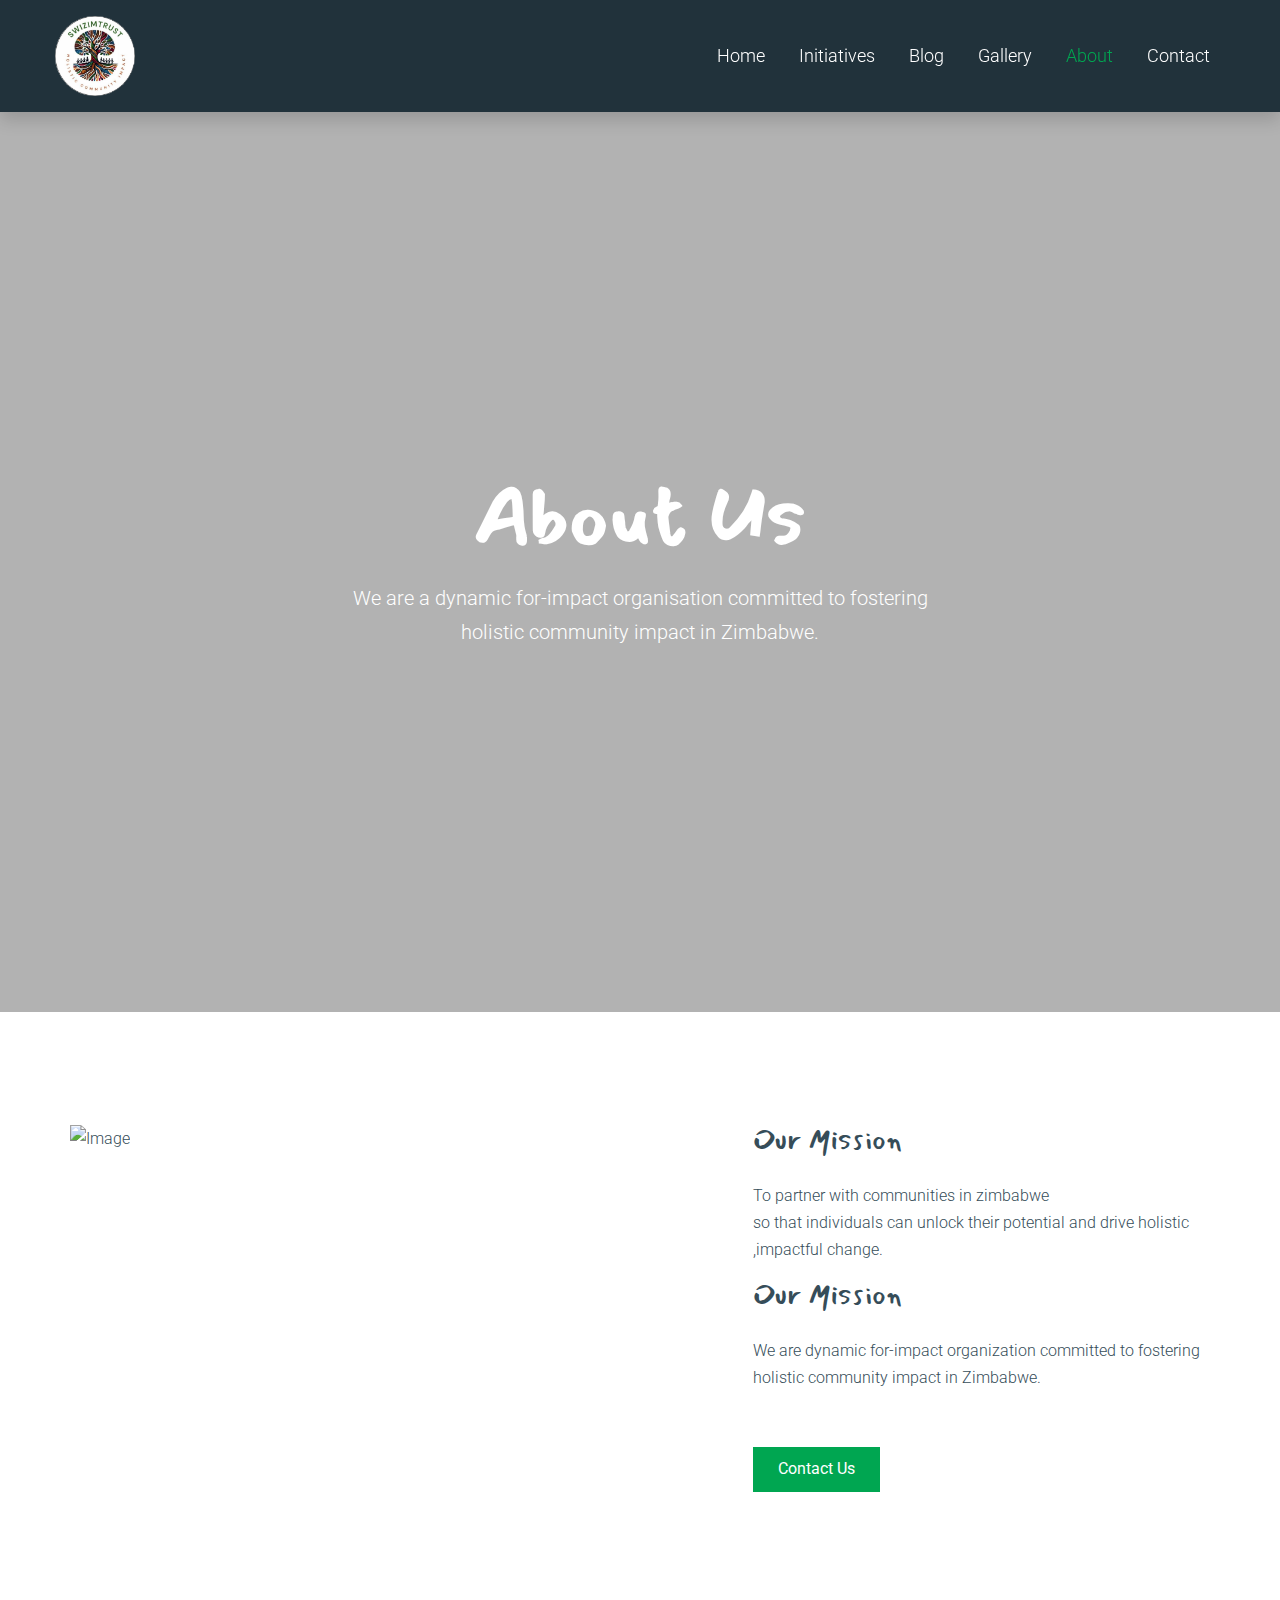
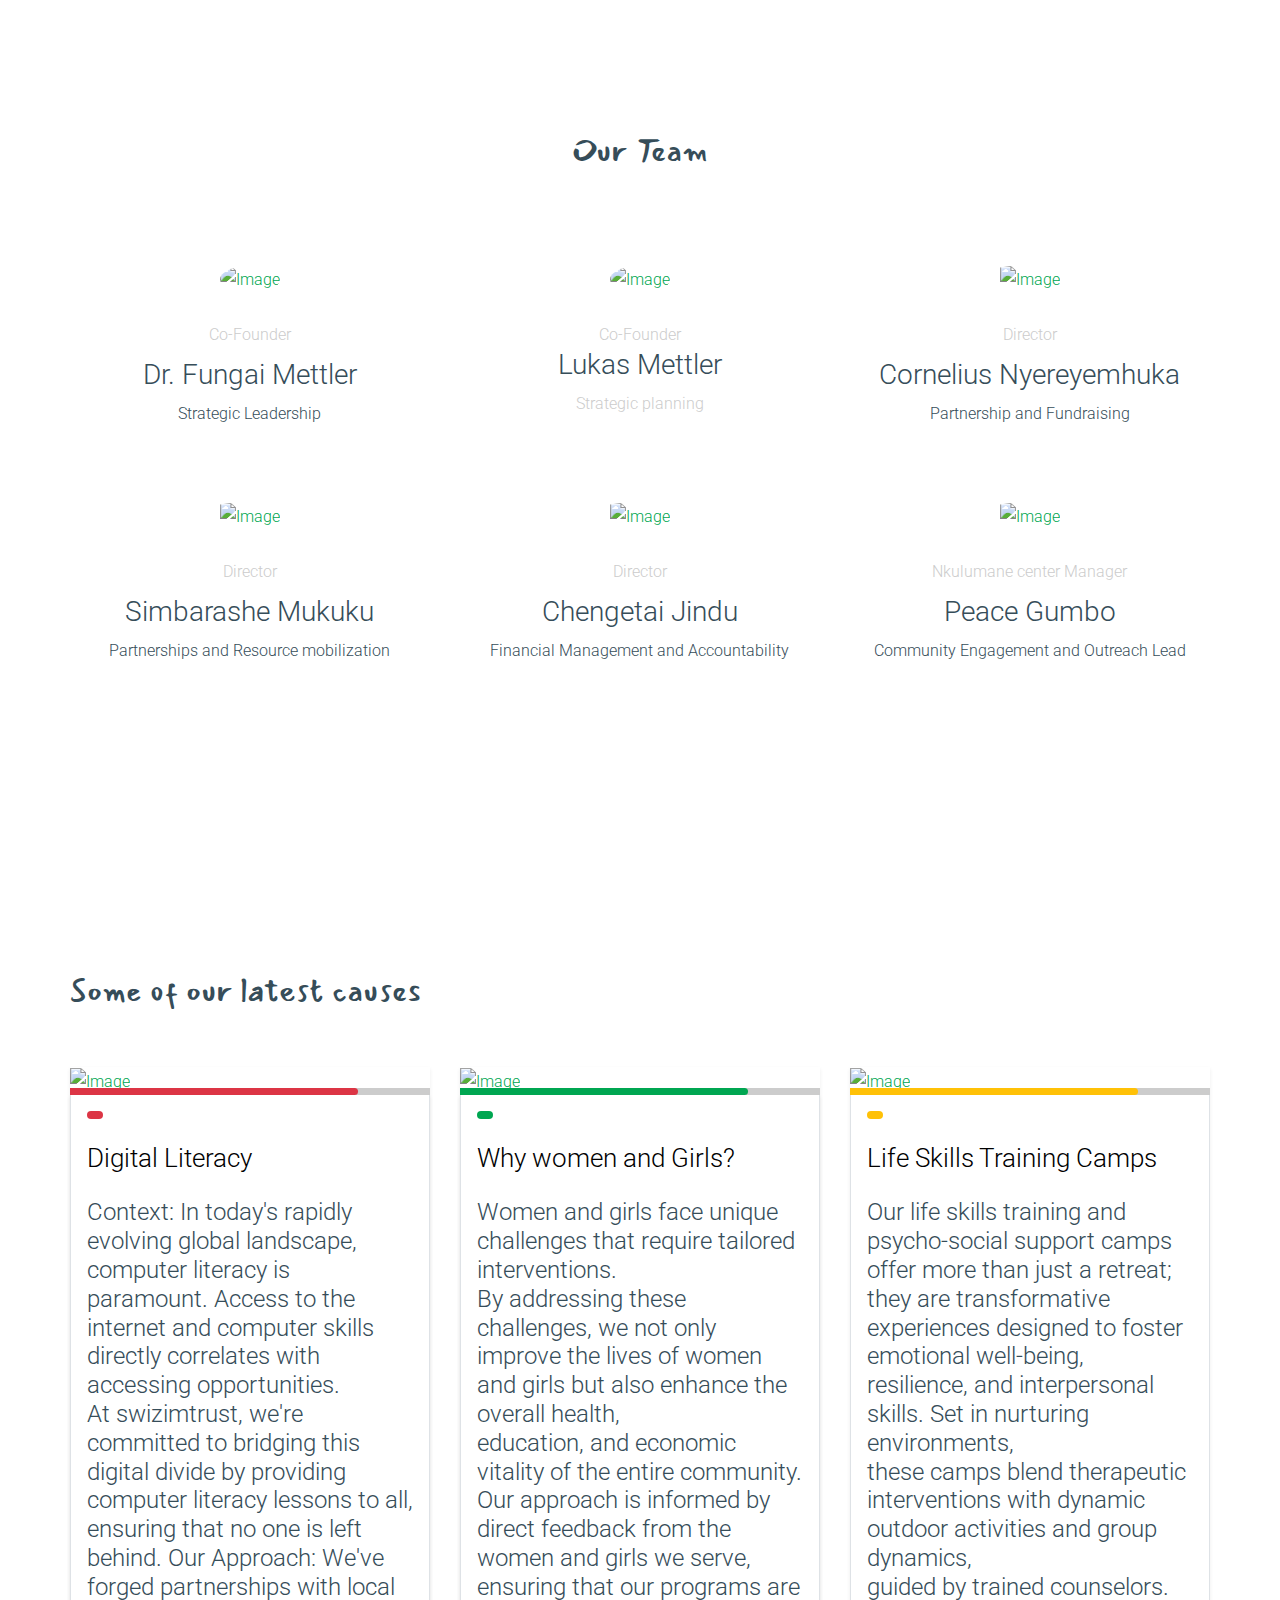
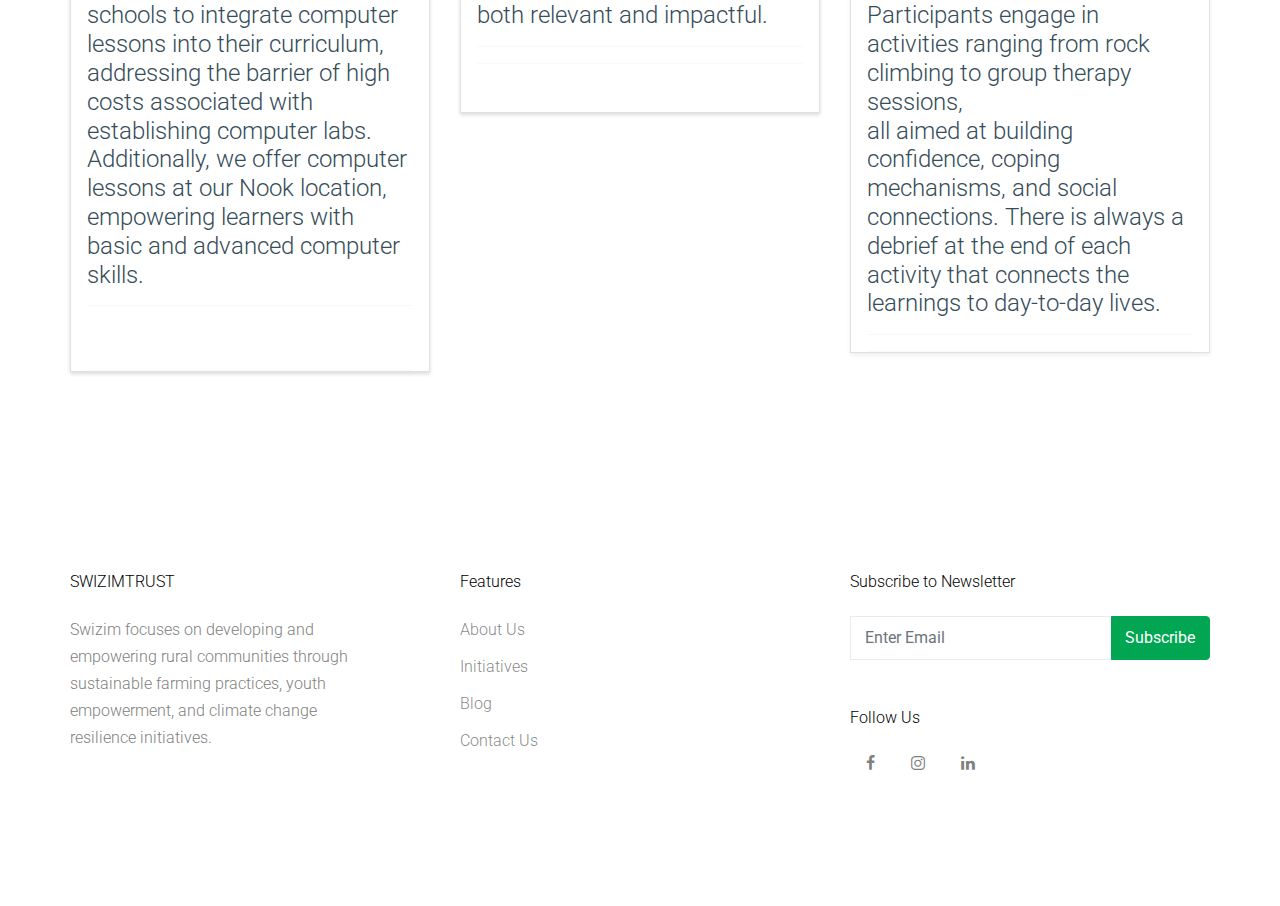
==== commit 02b6fe03: "Merge branch 'main' of https://github.com/Zee363/fundraiser-master" ====
--- a/about.html
+++ b/about.html
@@ -50,8 +50,7 @@
             
 
             <div class="site-logo">
-              <img src="images/swizimtrust-logo.jpg" alt="Logo" width="80px">
-              <a href="index.html" class="text-white">SWIZIMTRUST</a>
+              <img src="images/swizimtrust-logo.jpg" alt="Logo" width="80px" style="border-radius: 50%;">
             </div>
 
 
@@ -59,9 +58,9 @@
               <ul class="site-menu main-menu js-clone-nav ml-auto d-none d-lg-block">
                 <li><a href="index.html" class="nav-link">Home</a></li>
                 <li><a href="initiatives.html" class="nav-link">Initiatives</a></li>
-                <li class="active"><a href="about.html" class="nav-link">About</a></li>
                 <li><a href="blog.html" class="nav-link">Blog</a></li>
                 <li><a href="gallery.html" class="nav-link">Gallery</a></li>
+                <li class="active"><a href="about.html" class="nav-link">About</a></li>
                 <li><a href="contact.html" class="nav-link">Contact</a></li>
               </ul>
             </nav>
@@ -123,7 +122,7 @@
           <div class="col-lg-4 col-md-6 mb-5">
             <div class="post-entry-1 h-100 bg-white text-center">
               <a href="#" class="d-inline-block">
-                <img src="https://images.squarespace-cdn.com/content/v1/660daf918f03e47e9b7b1703/872b682b-0df8-45bd-96ee-dcf595107ed5/1690543788517.jpeg?format=750w" alt="Image"
+                <img src="https://images.squarespace-cdn.com/content/v1/660daf918f03e47e9b7b1703/872b682b-0df8-45bd-96ee-dcf595107ed5/1690543788517.jpeg?format=750w" alt="Image" style="border-radius: 50%;"
                  class="img-fluid">
               </a>
               <div class="post-entry-1-contents">
@@ -139,7 +138,7 @@
             <div class="post-entry-1 h-100 bg-white text-center">
               <a href="#" class="d-inline-block">
                 <img src="https://images.squarespace-cdn.com/content/v1/660daf918f03e47e9b7b1703/7f5e11d9-61ce-4049-8a76-86e0e1316e36/5f946145130b6058d1829500_Luki+pic-p-500.png?format=1000w" alt="Image"
-                  style="width: 100%; max-width: 600px; ;">
+                  style="width: 100%; max-width: 300px; border-radius: 50%;">
               </a>
               <div class="post-entry-1-contents">
                 <span class="meta">Co-Founder
@@ -339,13 +338,13 @@
     
     
     
-       <footer class="site-footer bg-white">
+       <footer class="site-footer bg-white" style="margin-top: -80px;">
       <div class="container">
         <div class="row">
           <div class="col-md-6">
             <div class="row">
               <div class="col-md-7">
-                <h2 class="footer-heading mb-4">About Us</h2>
+                <h2 class="footer-heading mb-4">SWIZIMTRUST</h2>
                 <p>Swizim focuses on developing and empowering rural communities through sustainable farming practices, youth empowerment, and climate change resilience initiatives.</p>
 
               </div>
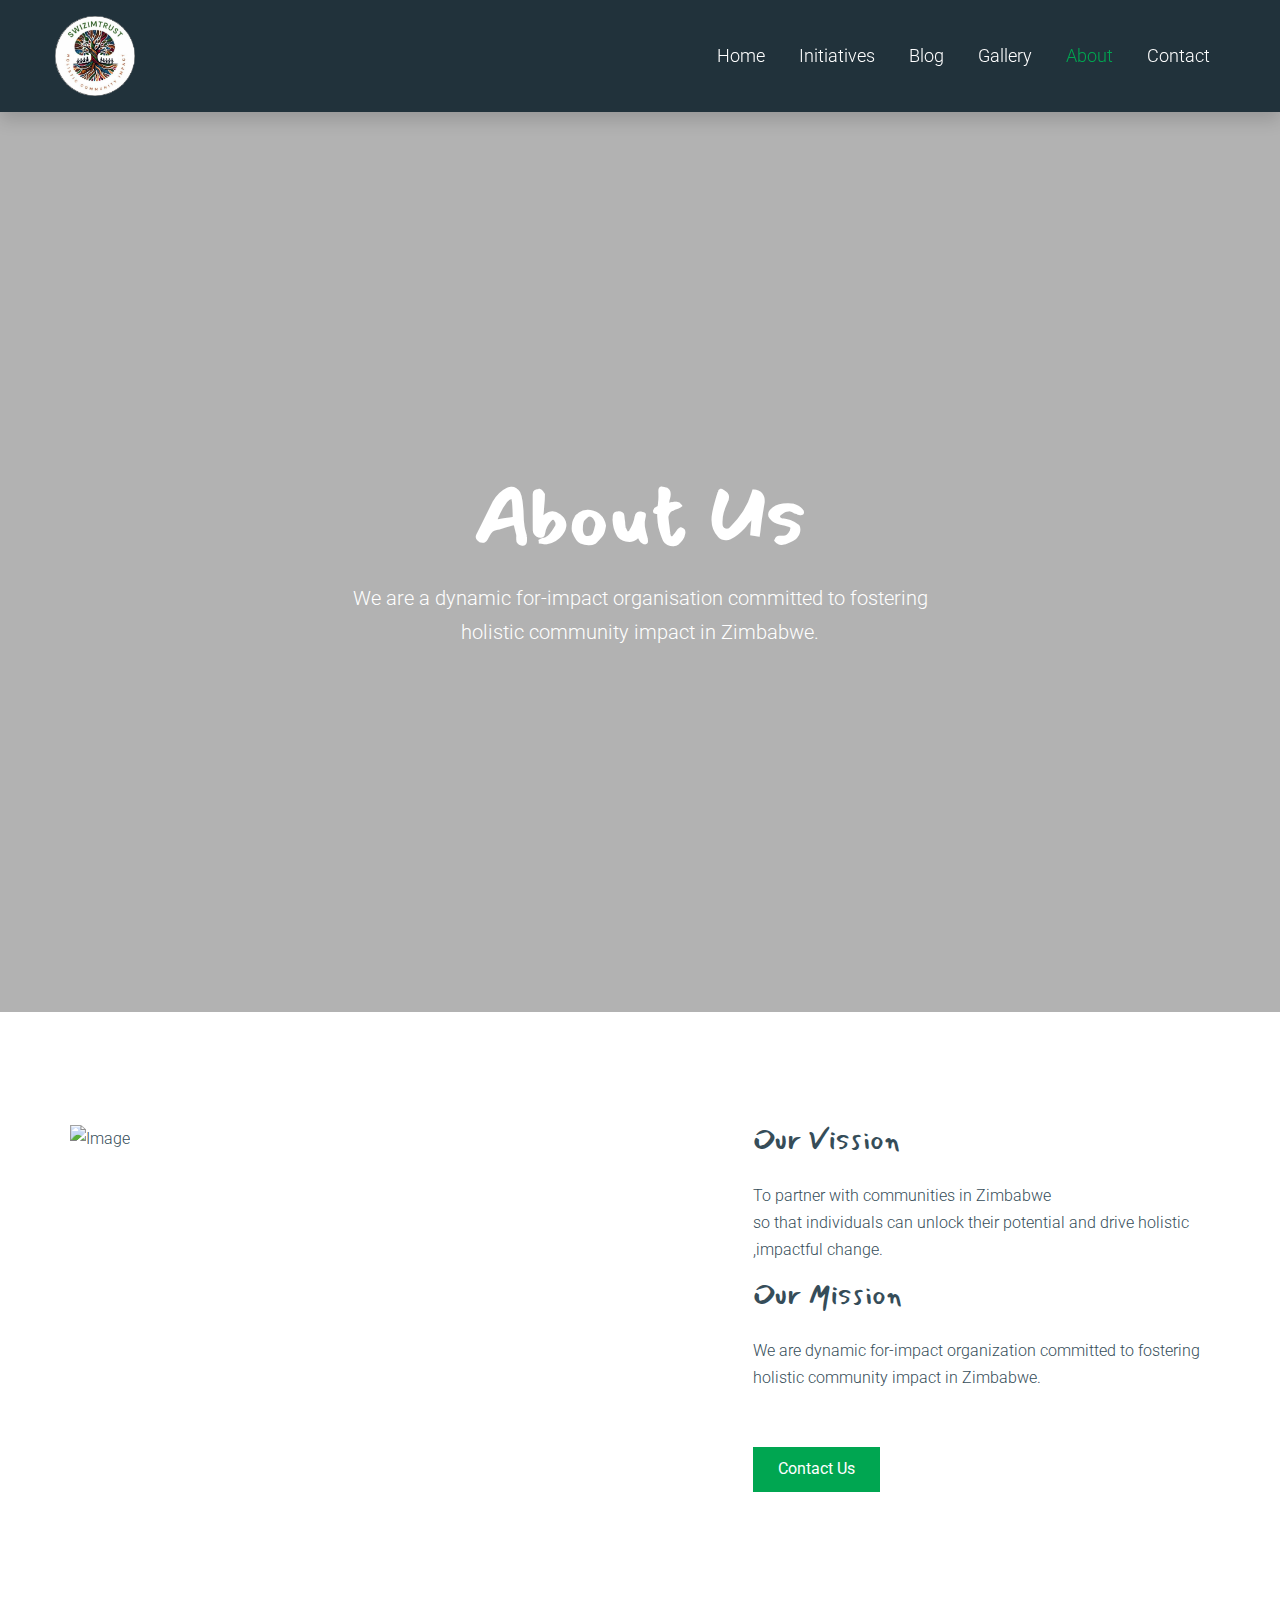
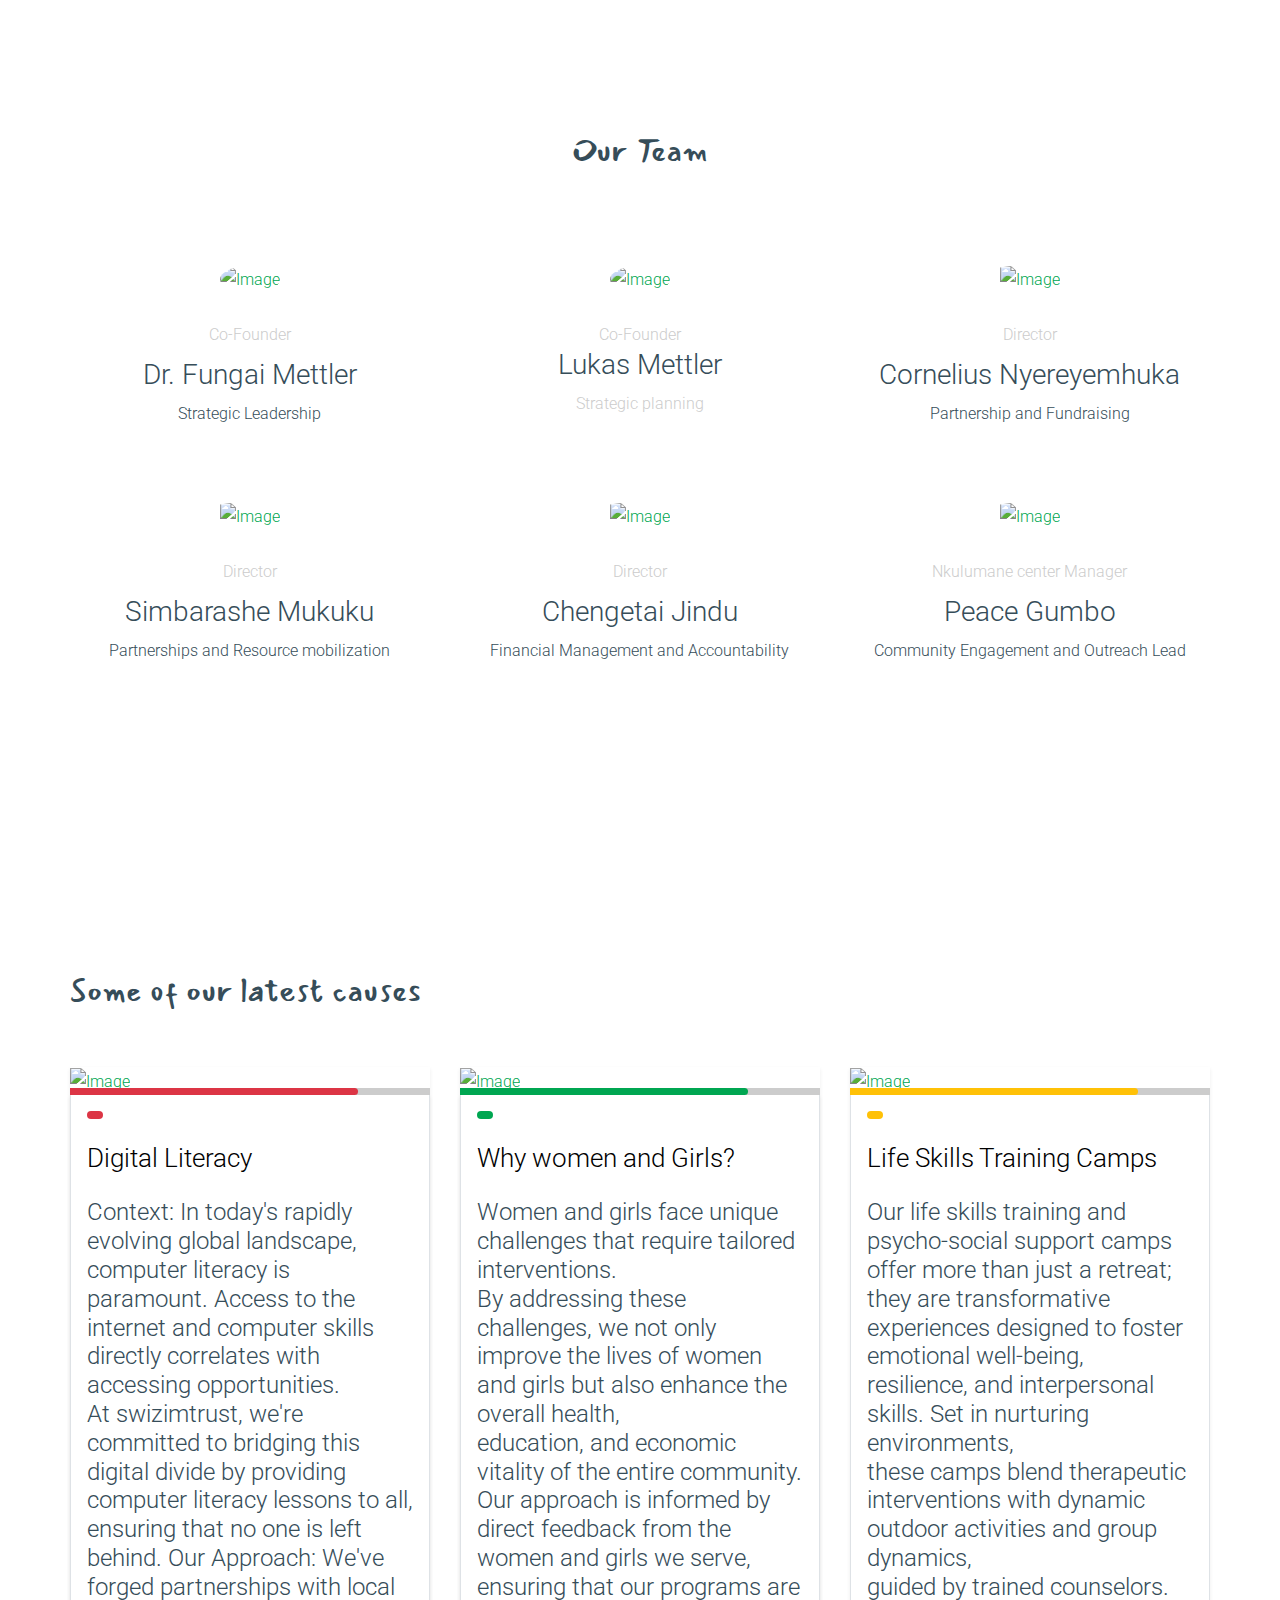
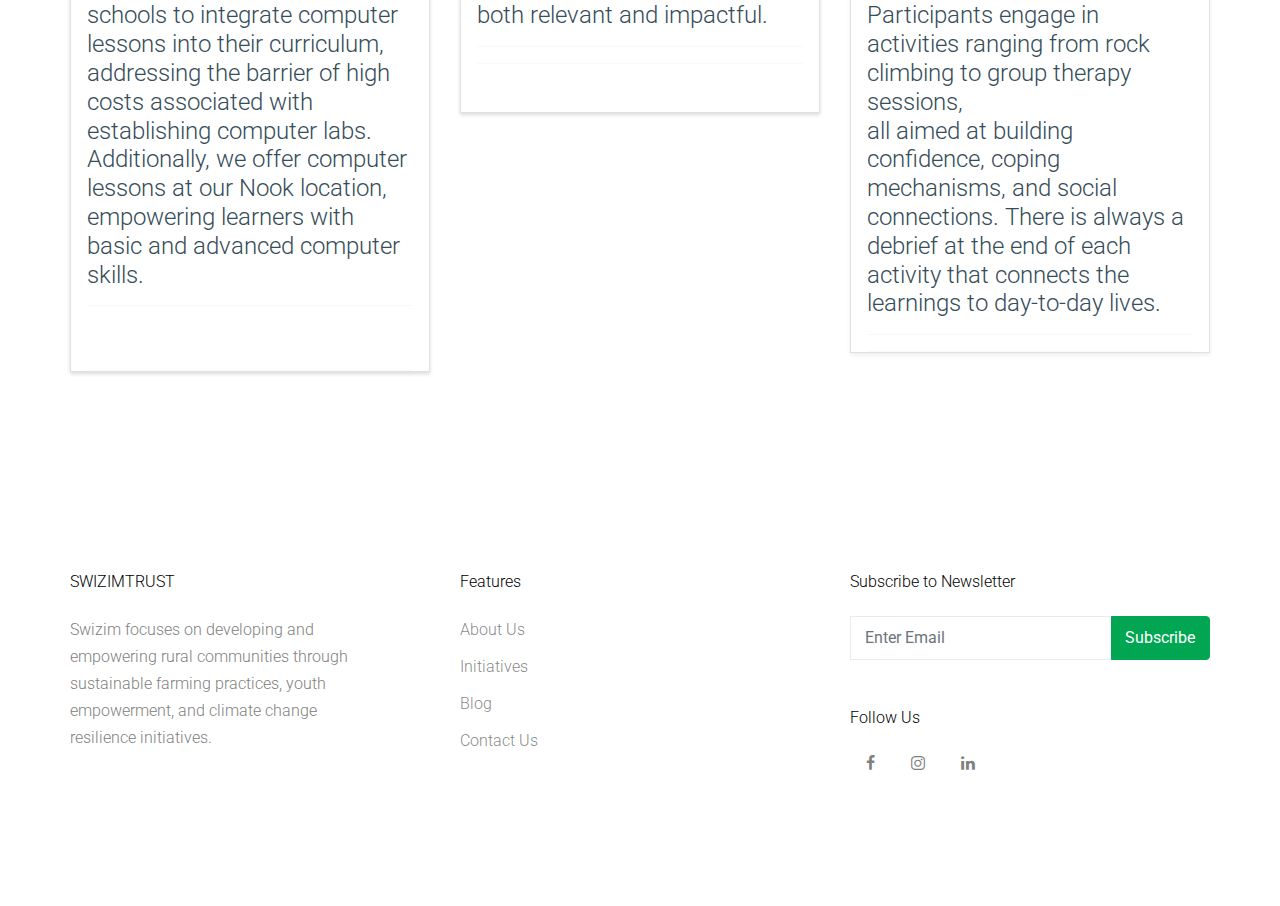
==== commit 6c545d72: "Fixed a spelling error on the about page." ====
--- a/about.html
+++ b/about.html
@@ -100,8 +100,8 @@
             <img src="https://images.squarespace-cdn.com/content/v1/660daf918f03e47e9b7b1703/a39f0bd7-ec77-456a-8c35-c1445ed86e8a/DSC_0097.JPG?format=1500w" alt="Image" class="img-fluid">
           </div>
           <div class="col-md-5 ml-auto">
-            <h3 class="text-cursive mb-4">Our Mission </h3>
-            <p>To partner with communities in zimbabwe<br>so that individuals can unlock their potential and drive holistic ,impactful change.</p>
+            <h3 class="text-cursive mb-4">Our Vission </h3>
+            <p>To partner with communities in Zimbabwe<br>so that individuals can unlock their potential and drive holistic ,impactful change.</p>
             <h3 class="text-cursive mb-4">Our Mission </h3>
             <p>We are dynamic for-impact organization committed to fostering holistic community impact in Zimbabwe.</p>
             <p><a href="#" class="btn btn-primary rounded-0 px-4">Contact Us</a></p>
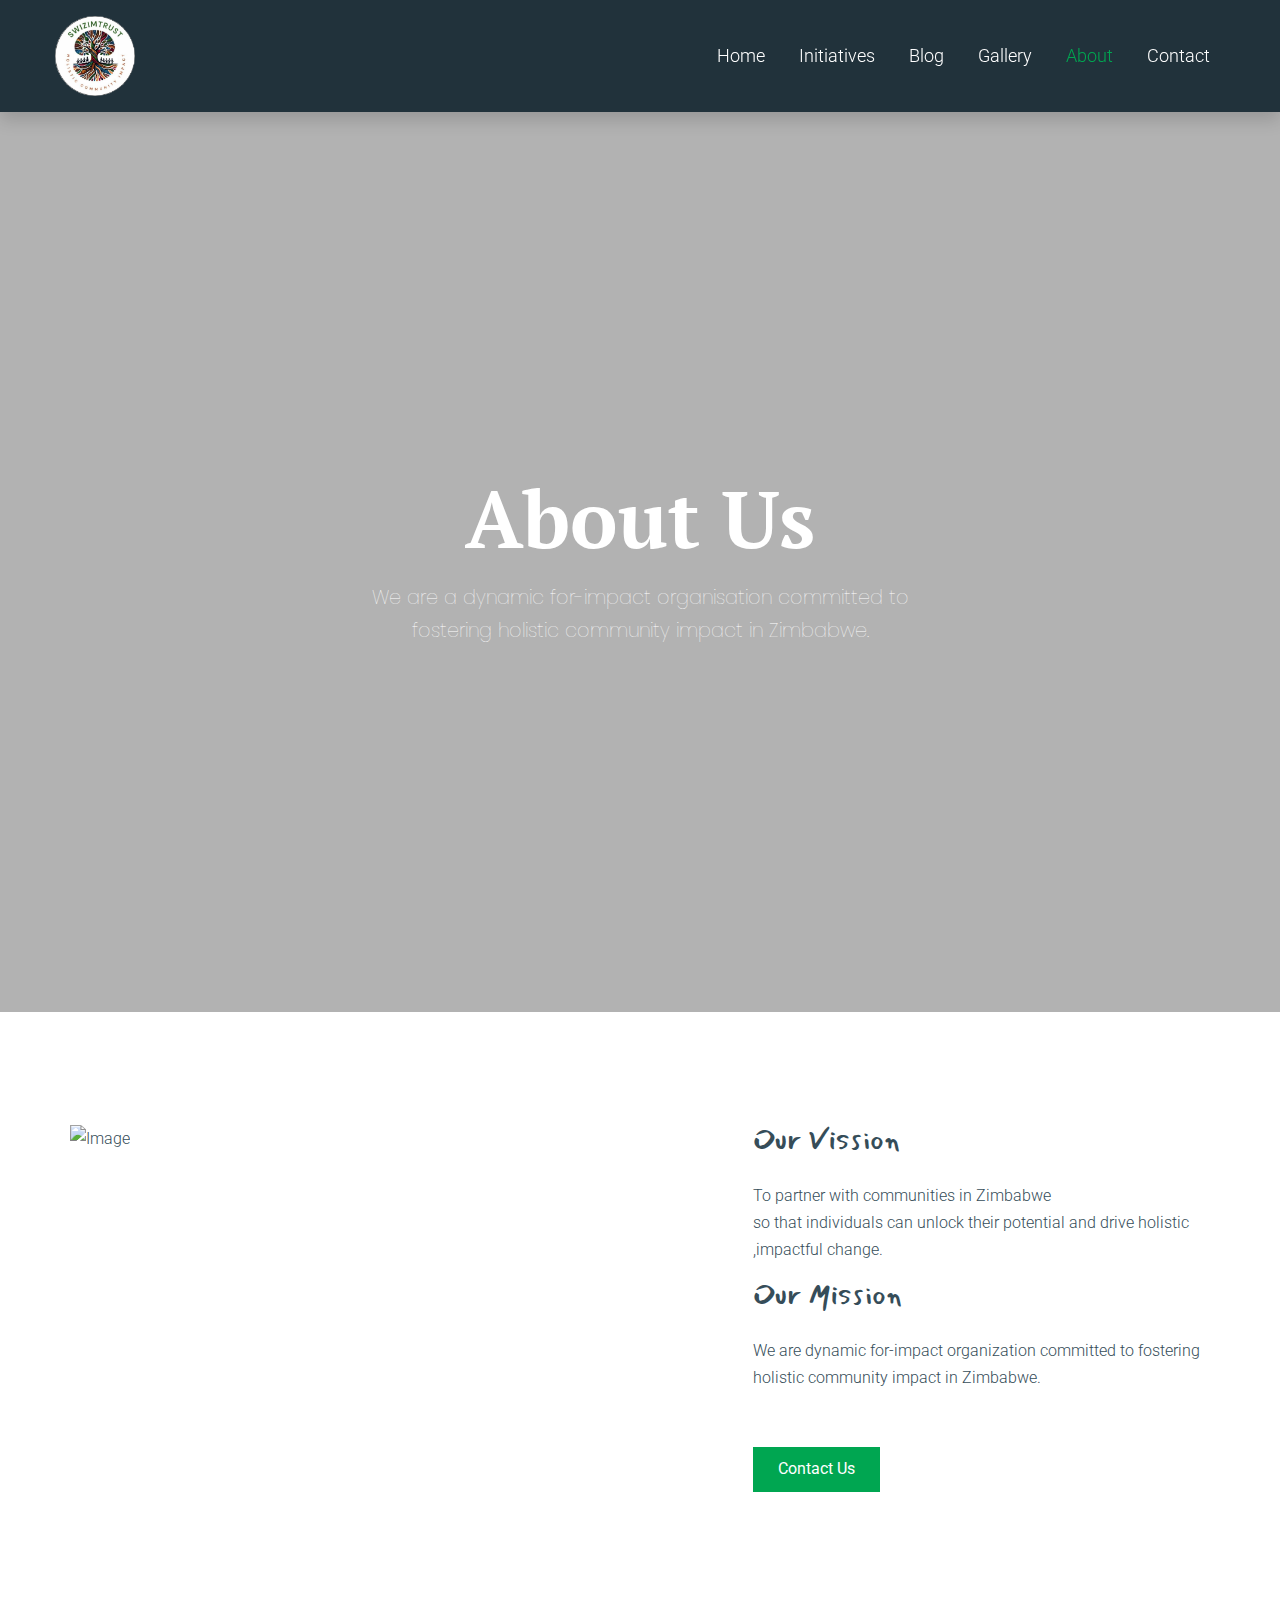
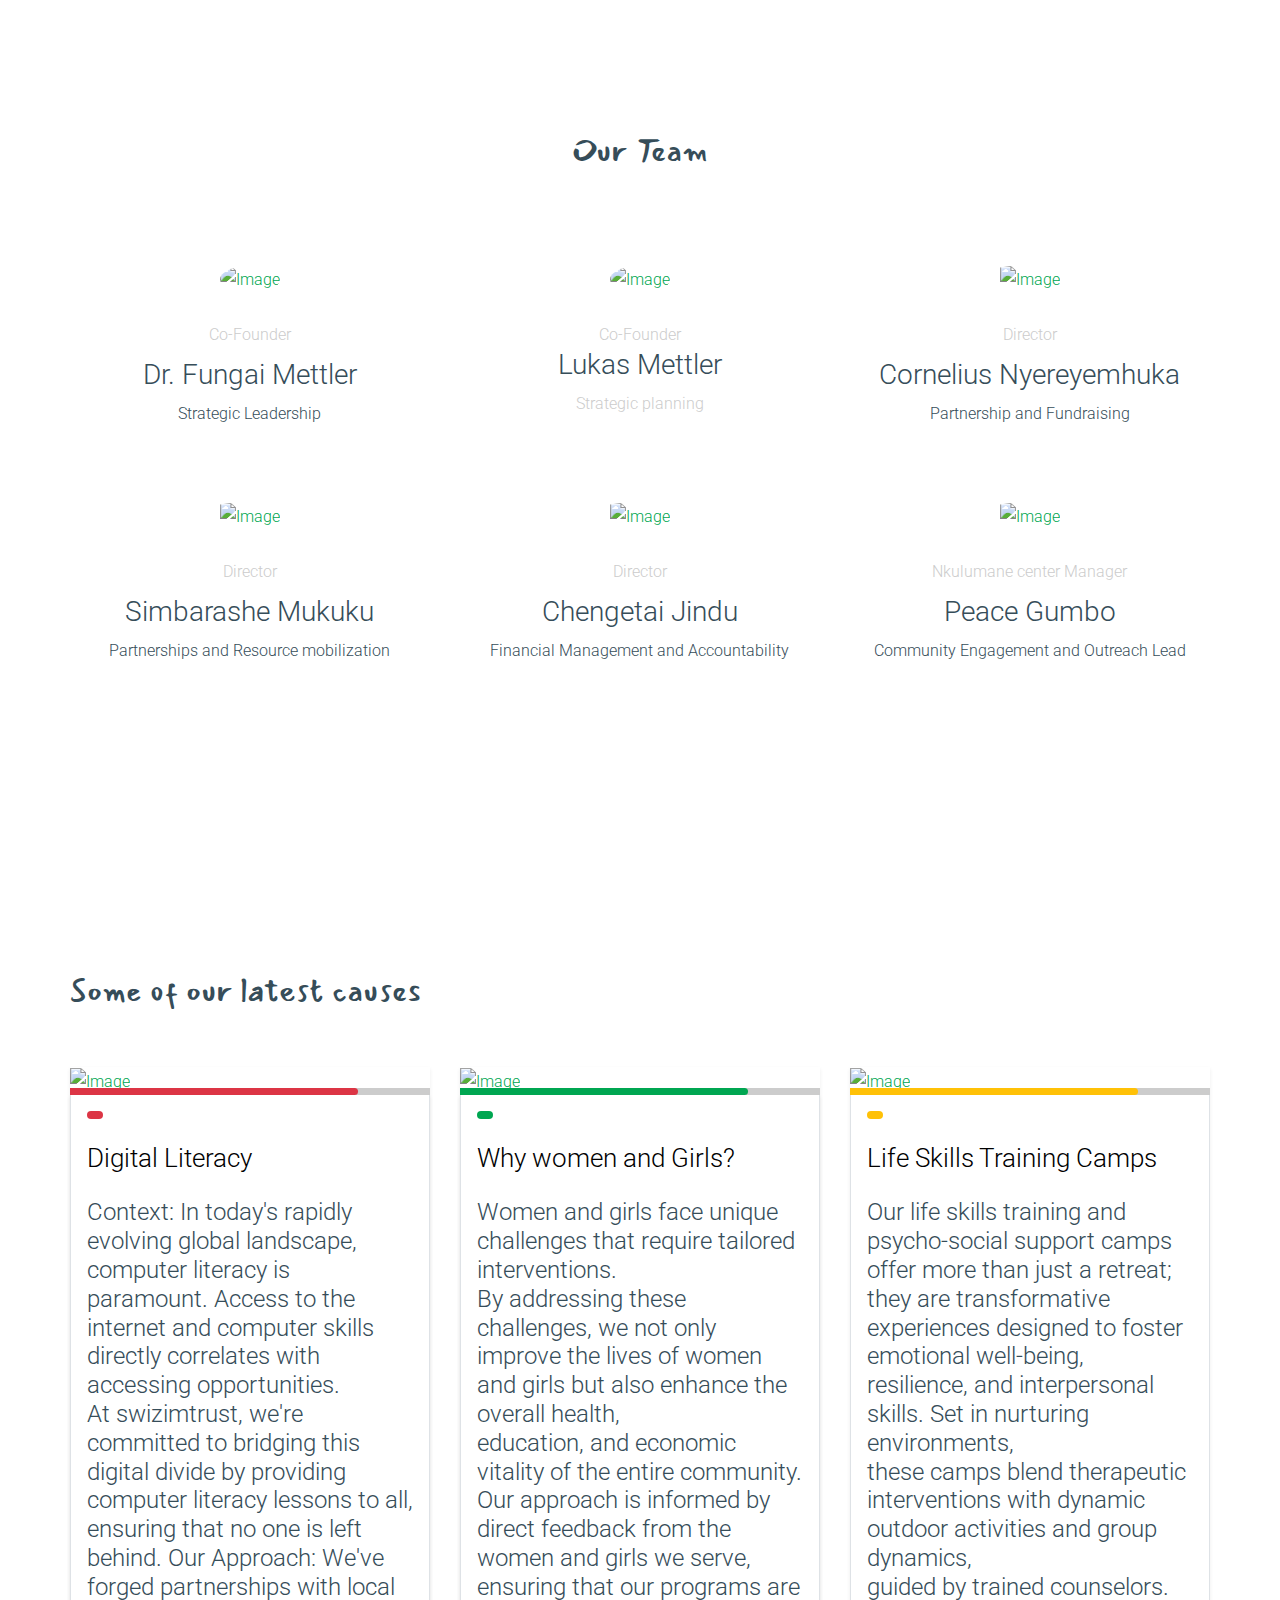
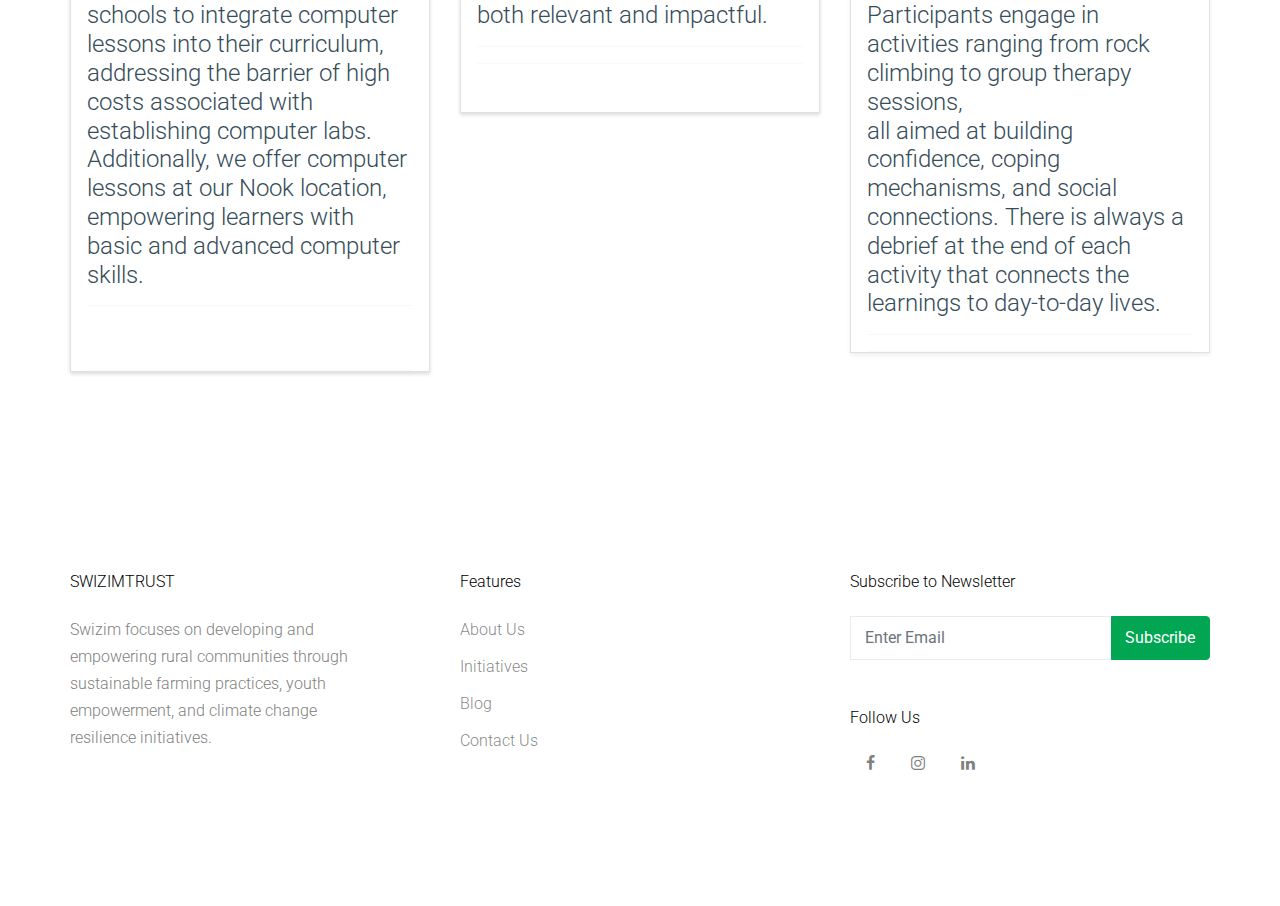
==== commit a4c0ea77: "Channged the fonts for all hero sections." ====
--- a/about.html
+++ b/about.html
@@ -83,8 +83,8 @@
       
 
       <div class="box-92819">
-        <h1 class="text-white mb-3">About Us</h1>
-        <p class="lead text-white">We are a dynamic for-impact organisation committed to fostering holistic community impact in Zimbabwe.</p>
+        <h1 class="text-white mb-3 home-h1">About Us</h1>
+        <p class="lead text-white home-p">We are a dynamic for-impact organisation committed to fostering holistic community impact in Zimbabwe.</p>
       </div>
 
       
--- a/css/style.css
+++ b/css/style.css
@@ -1,3 +1,7 @@
+@import url('https://fonts.googleapis.com/css2?family=Poppins:wght@600&display=swap');
+@import url('https://fonts.googleapis.com/css2?family=PT+Serif:wght@400;700&display=swap');
+@import url('https://fonts.googleapis.com/css2?family=Caveat:wght@400;700&display=swap');
+
 /* Base */
 html {
   overflow-x: hidden; }
@@ -285,9 +289,16 @@
 }
 
 /* Optional: You can also use this if additional padding exists */
-.block-18 {
-  margin-bottom: 0 !important;
-  padding-bottom: 0 !important;
+  .block-18 {
+  min-height: 250px; /* Ensure blocks are tall enough */
+  position: relative;
+}
+
+.button-absolute {
+    position: absolute;
+    bottom: 23px; /* Push the button 20px from the bottom */
+    left: 50%;
+    transform: translateX(-50%);
 }
 
 .block-18 h3, 
@@ -338,23 +349,127 @@
   margin-left: 5px; /* Space between the radio button and its label */
 }
 
-.image-gallery {
-      display: flex;
-      flex-wrap: nowrap;
-      overflow-x: auto; /* Allow horizontal scrolling */
-    }
-    .image-gallery img {
-      max-width: 300px; /* Control the size of each image */
-      margin-right: 10px;
-      border: 2px solid #ccc; /* Optional border for the images */
-      box-shadow: 0 4px 8px rgba(0, 0, 0, 0.1); /* Optional shadow */
-    }
-    .gallery-frame {
-      padding: 10px;
-      border: 5px solid #ccc; /* Frame around the gallery */
-      box-shadow: 0 4px 8px rgba(0, 0, 0, 0.2);
-      overflow-x: auto;
-    }
+.box-92819 .home-h1 {
+  font-family: 'PT Serif', system-ui !important;
+  font-weight: 100;
+  font-style: normal;
+} 
+
+.box-92819 .home-p {
+  font-family: 'Poppins', serif;
+  font-style: normal;
+  font-weight: 100;
+  font-size: larger;
+}
+
+.gallery-h1 {
+  font-family: "Caveat", seif;
+}
+
+.gallery {
+  width: 25%;
+  position: relative; 
+  overflow: hidden; /* Ensure the image doesn’t spill out of the border */
+  box-shadow: 0 8px 16px rgba(0, 0, 0, 0.1); /* Soft shadow */
+  transition: box-shadow 0.3s ease;
+  border-radius: 6px;
+  margin: 10px;
+  margin-bottom: 10px !important;
+  flex: 1;
+}
+.d-md-flex {
+  display: flex;
+  flex-wrap: wrap;
+  gap: 10px; /* Space between flex items */
+}
+
+  .gallery:after {
+    position: absolute;
+    top: 0;
+    left: 0;
+    right: 0;
+    bottom: 0;
+    content: '';
+    background: rgba(0, 0, 0, 0.2);
+    -moz-transition: all 0.3s ease;
+    -o-transition: all 0.3s ease;
+    -webkit-transition: all 0.3s ease;
+    -ms-transition: all 0.3s ease;
+    transition: all 0.3s ease; 
+  }
+  @media (max-width: 767.98px) {
+  .gallery {
+  width: 100%; 
+    } 
+  }
+  .gallery.img {
+    display: block;
+    height: 300px; 
+    transition: transform 0.5s ease-in-out;
+  }
+    
+  .gallery:hover:after {
+    opacity: 0; 
+  }
+  .gallery .overlay {
+  position: absolute;
+  top: 0;
+  left: 0;
+  right: 0;
+  bottom: 0;
+  background: rgba(0, 0, 0, 0.5); /* Dark overlay */
+  color: white;
+  opacity: 0; /* Initially hidden */
+  display: flex;
+  justify-content: center;
+  align-items: center;
+  flex-direction: column;
+  transition: opacity 0.3s ease; /* Smooth transition */
+  font-family: 'Poppins', sans-serif; 
+  letter-spacing: 1px; 
+}
+.gallery .overlay h3 {
+  font-size: 24px;
+  margin-bottom: 10px;
+  text-shadow: 2px 2px 8px rgba(0, 0, 0, 0.7); /* Add a slight text shadow */
+}
+
+.gallery .overlay h3,
+.gallery .overlay p {
+  margin: 0;
+  padding: 5px;
+  text-align: center;
+}
+
+.gallery:hover .overlay {
+  opacity: 1; /* Show overlay on hover */
+}
+
+.gallery .img {
+  display: block;
+  height: 300px;
+  background-size: cover;
+  background-position: center;
+  transition: transform 0.5s ease-in-out;
+}
+.gallery:hover .img {
+  transform: scale(1.1);
+  transition: transform 0.3s ease;
+  opacity: 0.9;
+}
+.gallery:hover {
+  box-shadow: 0 12px 24px rgba(0, 0, 0, 0.2);
+}
+@media (max-width: 767.98px) {
+  .gallery {
+    width: 100%;
+    margin-bottom: 20px; /* Add space between items */
+  }
+}
+
+.donate-h2 {
+  font-family: 'PT Serif', serif;
+}
 
 .primary-black--hover {
   background: #00a651;
@@ -2009,3 +2124,657 @@
   line-height: 1.5; }
   .event-29191 h3 a {
     color: #000; }
+
+
+.heading-section .subheading {
+  font-size: 12px;
+  display: block;
+  font-weight: 800;
+  color: #000000;
+  text-transform: uppercase;
+  letter-spacing: 2px; }
+
+.heading-section h2 {
+  font-size: 40px;
+  font-weight: 800;
+  color: #fd645b;
+  line-height: 1.3; }
+  @media (max-width: 767.98px) {
+    .heading-section h2 {
+      font-size: 28px; } }
+
+.heading-section.heading-section-white .subheading {
+  color: #fff; }
+
+.heading-section.heading-section-white h2 {
+  color: #fff; }
+
+.heading-section.heading-section-white p {
+  color: rgba(255, 255, 255, 0.9); }
+
+.img,
+.blog-img,
+.user-img {
+  width: 100%;
+  background-size: cover;
+  background-repeat: no-repeat;
+  background-position: center center; }
+
+.testimony-section {
+  position: relative;
+  background: #2e579d; }
+  .testimony-section .owl-carousel {
+    margin: 0; }
+  .testimony-section .owl-carousel .owl-stage-outer {
+    padding: 20px 0 2em 0;
+    position: relative; }
+  .testimony-section .owl-nav {
+    position: absolute;
+    top: 100%;
+    width: 100%; }
+    .testimony-section .owl-nav .owl-prev,
+    .testimony-section .owl-nav .owl-next {
+      position: absolute;
+      -webkit-transform: translateY(-50%);
+      -ms-transform: translateY(-50%);
+      transform: translateY(-50%);
+      margin-top: -10px;
+      outline: none !important;
+      -moz-transition: all 0.3s ease;
+      -o-transition: all 0.3s ease;
+      -webkit-transition: all 0.3s ease;
+      -ms-transition: all 0.3s ease;
+      transition: all 0.3s ease;
+      opacity: 0; }
+      .testimony-section .owl-nav .owl-prev span:before,
+      .testimony-section .owl-nav .owl-next span:before {
+        font-size: 30px;
+        color: rgba(0, 0, 0, 0.5);
+        -moz-transition: all 0.3s ease;
+        -o-transition: all 0.3s ease;
+        -webkit-transition: all 0.3s ease;
+        -ms-transition: all 0.3s ease;
+        transition: all 0.3s ease; }
+      .testimony-section .owl-nav .owl-prev:hover span:before, .testimony-section .owl-nav .owl-prev:focus span:before,
+      .testimony-section .owl-nav .owl-next:hover span:before,
+      .testimony-section .owl-nav .owl-next:focus span:before {
+        color: #fff; }
+    .testimony-section .owl-nav .owl-prev {
+      left: 50%;
+      margin-left: -80px; }
+    .testimony-section .owl-nav .owl-next {
+      right: 50%;
+      margin-right: -80px; }
+  .testimony-section:hover .owl-nav .owl-prev,
+  .testimony-section:hover .owl-nav .owl-next {
+    opacity: 1; }
+  .testimony-section:hover .owl-nav .owl-prev {
+    left: 50%;
+    margin-left: -80px; }
+  .testimony-section:hover .owl-nav .owl-next {
+    right: 50%;
+    margin-right: -80px; }
+  .testimony-section .owl-dots {
+    text-align: center; }
+    .testimony-section .owl-dots .owl-dot {
+      width: 10px;
+      height: 10px;
+      margin: 5px;
+      border-radius: 50%;
+      background: rgba(255, 255, 255, 0.3); }
+      .testimony-section .owl-dots .owl-dot:after {
+        border-color: rgba(255, 255, 255, 0.3); }
+      .testimony-section .owl-dots .owl-dot.active {
+        background: #fff; }
+        .testimony-section .owl-dots .owl-dot.active:after {
+          border-color: #fff; }
+
+.testimony-wrap {
+  display: block;
+  position: relative;
+  padding: 30px 20px;
+  border-radius: 5px;
+  z-index: 0;
+  background: #fff; }
+  .testimony-wrap .user-img {
+    width: 80px;
+    height: 80px;
+    border-radius: 50%;
+    position: relative; }
+  .testimony-wrap .text {
+    width: calc(100% - 80px);
+    position: relative; }
+    .testimony-wrap .text p {
+      color: #000000; }
+  .testimony-wrap .quote {
+    position: absolute;
+    top: -50px;
+    left: 25px;
+    opacity: 1;
+    width: 40px;
+    height: 40px;
+    background: #fd645b;
+    border-radius: 50%; }
+    .testimony-wrap .quote i {
+      font-size: 20px;
+      color: #fff; }
+  .testimony-wrap .name {
+    font-weight: 600;
+    font-size: 19px;
+    margin-bottom: 0;
+    color: #fd645b !important; }
+  .testimony-wrap .rate {
+    margin-bottom: 0; }
+    .testimony-wrap .rate span {
+      font-size: 12px;
+      color: #fd645b; }
+
+.volunteer {
+  width: 100%;
+  margin-bottom: 30px; }
+  .volunteer .img {
+    background-position: top center;
+    width: 100%;
+    display: block;
+    height: 300px;
+    border-radius: 50% 0 0 0;
+    -moz-transition: all 0.3s ease;
+    -o-transition: all 0.3s ease;
+    -webkit-transition: all 0.3s ease;
+    -ms-transition: all 0.3s ease;
+    transition: all 0.3s ease; }
+  .volunteer .text {
+    padding: 10px 20px;
+    width: 80%;
+    margin: 0 auto;
+    text-align: center;
+    margin-top: -40px;
+    border-radius: 10px; }
+    .volunteer .text h3 {
+      color: #fff;
+      font-size: 18px;
+      margin-bottom: 0; }
+    .volunteer .text span {
+      color: rgba(255, 255, 255, 0.7); }
+    .volunteer .text.text-1 {
+      background: #eec857; }
+    .volunteer .text.text-2 {
+      background: #fd645b; }
+    .volunteer .text.text-3 {
+      background: #4c7bcb; }
+    .volunteer .text.text-4 {
+      background: #18a577; }
+  .volunteer:hover .img {
+    border-radius: 0 50% 0 0; }
+
+.image-popup {
+  cursor: -webkit-zoom-in;
+  cursor: -moz-zoom-in;
+  cursor: zoom-in; }
+
+.mfp-with-zoom .mfp-container,
+.mfp-with-zoom.mfp-bg {
+  opacity: 0;
+  -webkit-backface-visibility: hidden;
+  -webkit-transition: all 0.3s ease-out;
+  -moz-transition: all 0.3s ease-out;
+  -o-transition: all 0.3s ease-out;
+  transition: all 0.3s ease-out; }
+
+.mfp-with-zoom.mfp-ready .mfp-container {
+  opacity: 1; }
+
+.mfp-with-zoom.mfp-ready.mfp-bg {
+  opacity: 0.8; }
+
+.mfp-with-zoom.mfp-removing .mfp-container,
+.mfp-with-zoom.mfp-removing.mfp-bg {
+  opacity: 0; }
+
+.block-20 {
+  overflow: hidden;
+  background-size: cover;
+  background-repeat: no-repeat;
+  background-position: center center;
+  height: 220px;
+  position: relative;
+  display: block;
+  width: 100%;
+  border-radius: 50% 0 0 0; }
+
+.blog-entry {
+  display: block;
+  width: 100%; }
+  @media (min-width: 768px) {
+    .blog-entry {
+      margin-bottom: 40px; } }
+  @media (max-width: 767.98px) {
+    .blog-entry {
+      margin-bottom: 30px; } }
+  .blog-entry .text {
+    position: relative;
+    border-top: 0;
+    border-radius: 2px;
+    width: 100%;
+    border: 1px solid #fff5ed;
+    z-index: 0;
+    border-radius: 0 0 10px 10px;
+    -moz-transition: all 0.3s ease;
+    -o-transition: all 0.3s ease;
+    -webkit-transition: all 0.3s ease;
+    -ms-transition: all 0.3s ease;
+    transition: all 0.3s ease; }
+    .blog-entry .text:after {
+      position: absolute;
+      bottom: -4px;
+      left: 20px;
+      right: 20px;
+      content: '';
+      height: 4px;
+      background: #fff5ed;
+      border-radius: 0 0 6px 6px;
+      -moz-transition: all 0.3s ease;
+      -o-transition: all 0.3s ease;
+      -webkit-transition: all 0.3s ease;
+      -ms-transition: all 0.3s ease;
+      transition: all 0.3s ease; }
+    .blog-entry .text .tag {
+      color: #b3b3b3; }
+    .blog-entry .text .heading {
+      font-size: 18px;
+      margin-bottom: 16px;
+      font-weight: 600; }
+      .blog-entry .text .heading a {
+        color: #000000; }
+        .blog-entry .text .heading a:hover, .blog-entry .text .heading a:focus, .blog-entry .text .heading a:active {
+          color: #eec857; }
+    .blog-entry .text .meta-chat {
+      color: #18a577; }
+    .blog-entry .text .read {
+      color: #000000;
+      font-size: 14px; }
+  .blog-entry .meta > div {
+    display: inline-block;
+    margin-right: 5px;
+    margin-bottom: 5px;
+    font-size: 12px;
+    text-transform: uppercase;
+    letter-spacing: 1px; }
+    .blog-entry .meta > div a {
+      color: #18a577;
+      font-weight: 500; }
+      .blog-entry .meta > div a:hover {
+        color: #333333; }
+  .blog-entry:hover .text {
+    background: #fff5ed; }
+    .blog-entry:hover .text:after {
+      background: #fd645b;
+      bottom: -5px;
+      height: 5px;
+      border-radius: 0 0 5px 5px; }
+    .blog-entry:hover .text .btn-outline-secondary {
+      background: #fd645b;
+      color: #fff; }
+
+.block-23 ul {
+  padding: 0; }
+  .block-23 ul li, .block-23 ul li > a {
+    display: table;
+    line-height: 1.5;
+    margin-bottom: 15px; }
+  .block-23 ul li span {
+    color: rgba(255, 255, 255, 0.7); }
+  .block-23 ul li .icon, .block-23 ul li .text {
+    display: table-cell;
+    vertical-align: top; }
+  .block-23 ul li .icon {
+    width: 40px;
+    font-size: 18px;
+    padding-top: 2px;
+    color: white; }
+
+.block-27 ul {
+  padding: 0;
+  margin: 0; }
+  .block-27 ul li {
+    display: inline-block;
+    margin-bottom: 4px;
+    font-weight: 400; }
+    .block-27 ul li a, .block-27 ul li span {
+      color: gray;
+      text-align: center;
+      display: inline-block;
+      width: 40px;
+      height: 40px;
+      line-height: 40px;
+      border-radius: 50%;
+      border: 2px solid #e6e6e6; }
+    .block-27 ul li.active a, .block-27 ul li.active span {
+      background: #eec857;
+      color: #fff;
+      border: 1px solid transparent; }
+
+.wrapper {
+  width: 100%; }
+
+.contact-wrap {
+  background: #18a577; }
+  .contact-wrap h3 {
+    color: #fff; }
+
+@media (max-width: 767.98px) {
+  .info-wrap {
+    height: 400px; } }
+
+.dbox {
+  width: 100%;
+  margin-bottom: 25px; }
+  @media (max-width: 767.98px) {
+    .dbox {
+      margin-bottom: 25px !important;
+      padding: 0 20px; } }
+  .dbox p {
+    margin-bottom: 0; }
+    .dbox p span {
+      font-weight: 700;
+      color: #000000;
+      display: block;
+      font-size: 16px; }
+    .dbox p a {
+      color: #fd645b; }
+  .dbox .icon {
+    width: 100px;
+    height: 100px;
+    border-radius: 50%;
+    background: #eec857;
+    margin: 0 auto;
+    margin-bottom: 20px; }
+    .dbox .icon span {
+      font-size: 40px;
+      color: #fff; }
+  .dbox .text {
+    width: 100%; }
+
+.contactForm .label {
+  color: #fff !important;
+  text-transform: uppercase;
+  font-size: 12px;
+  font-weight: 600; }
+
+.contactForm .form-control {
+  border: none;
+  padding: 10px; }
+
+.contactForm .form-control {
+  height: 50px;
+  background: #fff !important;
+  color: rgba(0, 0, 0, 0.5);
+  font-size: 14px;
+  border-radius: 4px;
+  -webkit-box-shadow: none !important;
+  box-shadow: none !important;
+  border-bottom: none; }
+  .contactForm .form-control::-webkit-input-placeholder {
+    /* Chrome/Opera/Safari */
+    color: rgba(0, 0, 0, 0.5) !important; }
+  .contactForm .form-control::-moz-placeholder {
+    /* Firefox 19+ */
+    color: rgba(0, 0, 0, 0.5) !important; }
+  .contactForm .form-control:-ms-input-placeholder {
+    /* IE 0+ */
+    color: rgba(0, 0, 0, 0.5) !important; }
+  .contactForm .form-control:-moz-placeholder {
+    /* Firefox 18- */
+    color: rgba(0, 0, 0, 0.5) !important; }
+  .contactForm .form-control:focus, .contactForm .form-control:active {
+    border-color: #eec857 !important; }
+
+.contactForm textarea.form-control {
+  height: inherit !important; }
+
+#map {
+  height: 500px;
+  width: 100%; }
+  @media (max-width: 767.98px) {
+    #map {
+      height: 300px; } }
+
+.block-21 .blog-img {
+  display: block;
+  height: 80px;
+  width: 80px; }
+
+.block-21 .text {
+  width: calc(100% - 100px); }
+  .block-21 .text .heading {
+    font-size: 16px;
+    font-weight: 400; }
+    .block-21 .text .heading a {
+      color: #000000; }
+      .block-21 .text .heading a:hover, .block-21 .text .heading a:active, .block-21 .text .heading a:focus {
+        color: #eec857; }
+  .block-21 .text .meta > div {
+    display: inline-block;
+    font-size: 12px;
+    margin-right: 5px; }
+    .block-21 .text .meta > div a {
+      color: gray; }
+
+/* Blog*/
+.post-info {
+  font-size: 12px;
+  text-transform: uppercase;
+  font-weight: bold;
+  color: #fff;
+  letter-spacing: .1em; }
+  .post-info > div {
+    display: inline-block; }
+    .post-info > div .seperator {
+      display: inline-block;
+      margin: 0 10px;
+      opacity: .5; }
+
+.tagcloud a {
+  text-transform: uppercase;
+  display: inline-block;
+  padding: 4px 10px;
+  margin-bottom: 7px;
+  margin-right: 4px;
+  border-radius: 4px;
+  color: #000000;
+  border: 1px solid #ccc;
+  font-size: 11px; }
+  .tagcloud a:hover {
+    border: 1px solid #000; }
+
+.comment-form-wrap {
+  clear: both; }
+
+.comment-list {
+  padding: 0;
+  margin: 0; }
+  .comment-list .children {
+    padding: 50px 0 0 40px;
+    margin: 0;
+    float: left;
+    width: 100%; }
+  .comment-list li {
+    padding: 0;
+    margin: 0 0 30px 0;
+    float: left;
+    width: 100%;
+    clear: both;
+    list-style: none; }
+    .comment-list li .vcard {
+      width: 80px;
+      float: left; }
+      .comment-list li .vcard img {
+        width: 50px;
+        border-radius: 50%; }
+    .comment-list li .comment-body {
+      float: right;
+      width: calc(100% - 80px); }
+      .comment-list li .comment-body h3 {
+        font-size: 20px; }
+      .comment-list li .comment-body .meta {
+        text-transform: uppercase;
+        font-size: 13px;
+        letter-spacing: .1em;
+        color: #ccc; }
+      .comment-list li .comment-body .reply {
+        padding: 5px 10px;
+        background: #e6e6e6;
+        color: #000000;
+        text-transform: uppercase;
+        font-size: 11px;
+        letter-spacing: .1em;
+        font-weight: 400;
+        border-radius: 4px; }
+        .comment-list li .comment-body .reply:hover {
+          color: #fff;
+          background: black; }
+
+.search-form .form-group {
+  position: relative; }
+  .search-form .form-group input {
+    padding-right: 50px;
+    font-size: 14px; }
+
+.search-form .fa {
+  position: absolute;
+  top: 50%;
+  right: 20px;
+  -webkit-transform: translateY(-50%);
+  -ms-transform: translateY(-50%);
+  transform: translateY(-50%); }
+
+.sidebar-box {
+  margin-bottom: 40px;
+  font-size: 15px;
+  width: 100%;
+  float: left;
+  background: #fff; }
+  .sidebar-box *:last-child {
+    margin-bottom: 0; }
+  .sidebar-box h3 {
+    font-size: 22px;
+    margin-bottom: 15px;
+    font-weight: 700; }
+
+.categories li, .sidelink li {
+  position: relative;
+  margin-bottom: 10px;
+  padding-bottom: 10px;
+  border-bottom: 1px solid #dee2e6;
+  list-style: none; }
+  .categories li:last-child, .sidelink li:last-child {
+    margin-bottom: 0;
+    border-bottom: none;
+    padding-bottom: 0; }
+  .categories li a, .sidelink li a {
+    display: block;
+    color: #1a1a1a; }
+    .categories li a span, .sidelink li a span {
+      position: absolute;
+      right: 0;
+      top: 0;
+      color: #ccc; }
+    .categories li a:hover, .categories li a:focus, .sidelink li a:hover, .sidelink li a:focus {
+      outline: none;
+      color: #eec857; }
+  .categories li.active a, .sidelink li.active a {
+    color: #eec857; }
+    .categories li.active a span, .sidelink li.active a span {
+      color: #eec857; }
+
+#ftco-loader {
+  position: fixed;
+  width: 96px;
+  height: 96px;
+  left: 50%;
+  top: 50%;
+  -webkit-transform: translate(-50%, -50%);
+  -ms-transform: translate(-50%, -50%);
+  transform: translate(-50%, -50%);
+  background-color: rgba(255, 255, 255, 0.9);
+  -webkit-box-shadow: 0px 24px 64px rgba(0, 0, 0, 0.24);
+  box-shadow: 0px 24px 64px rgba(0, 0, 0, 0.24);
+  border-radius: 16px;
+  opacity: 0;
+  visibility: hidden;
+  -webkit-transition: opacity .2s ease-out, visibility 0s linear .2s;
+  -o-transition: opacity .2s ease-out, visibility 0s linear .2s;
+  transition: opacity .2s ease-out, visibility 0s linear .2s;
+  z-index: 1000; }
+
+#ftco-loader.fullscreen {
+  padding: 0;
+  left: 0;
+  top: 0;
+  width: 100%;
+  height: 100%;
+  -webkit-transform: none;
+  -ms-transform: none;
+  transform: none;
+  background-color: #fff;
+  border-radius: 0;
+  -webkit-box-shadow: none;
+  box-shadow: none; }
+
+#ftco-loader.show {
+  -webkit-transition: opacity .4s ease-out, visibility 0s linear 0s;
+  -o-transition: opacity .4s ease-out, visibility 0s linear 0s;
+  transition: opacity .4s ease-out, visibility 0s linear 0s;
+  visibility: visible;
+  opacity: 1; }
+
+#ftco-loader .circular {
+  -webkit-animation: loader-rotate 2s linear infinite;
+  animation: loader-rotate 2s linear infinite;
+  position: absolute;
+  left: calc(50% - 24px);
+  top: calc(50% - 24px);
+  display: block;
+  -webkit-transform: rotate(0deg);
+  -ms-transform: rotate(0deg);
+  transform: rotate(0deg); }
+
+#ftco-loader .path {
+  stroke-dasharray: 1, 200;
+  stroke-dashoffset: 0;
+  -webkit-animation: loader-dash 1.5s ease-in-out infinite;
+  animation: loader-dash 1.5s ease-in-out infinite;
+  stroke-linecap: round; }
+
+@-webkit-keyframes loader-rotate {
+  100% {
+    -webkit-transform: rotate(360deg);
+    transform: rotate(360deg); } }
+
+@keyframes loader-rotate {
+  100% {
+    -webkit-transform: rotate(360deg);
+    transform: rotate(360deg); } }
+
+@-webkit-keyframes loader-dash {
+  0% {
+    stroke-dasharray: 1, 200;
+    stroke-dashoffset: 0; }
+  50% {
+    stroke-dasharray: 89, 200;
+    stroke-dashoffset: -35px; }
+  100% {
+    stroke-dasharray: 89, 200;
+    stroke-dashoffset: -136px; } }
+
+@keyframes loader-dash {
+  0% {
+    stroke-dasharray: 1, 200;
+    stroke-dashoffset: 0; }
+  50% {
+    stroke-dasharray: 89, 200;
+    stroke-dashoffset: -35px; }
+  100% {
+    stroke-dasharray: 89, 200;
+    stroke-dashoffset: -136px; } }
+
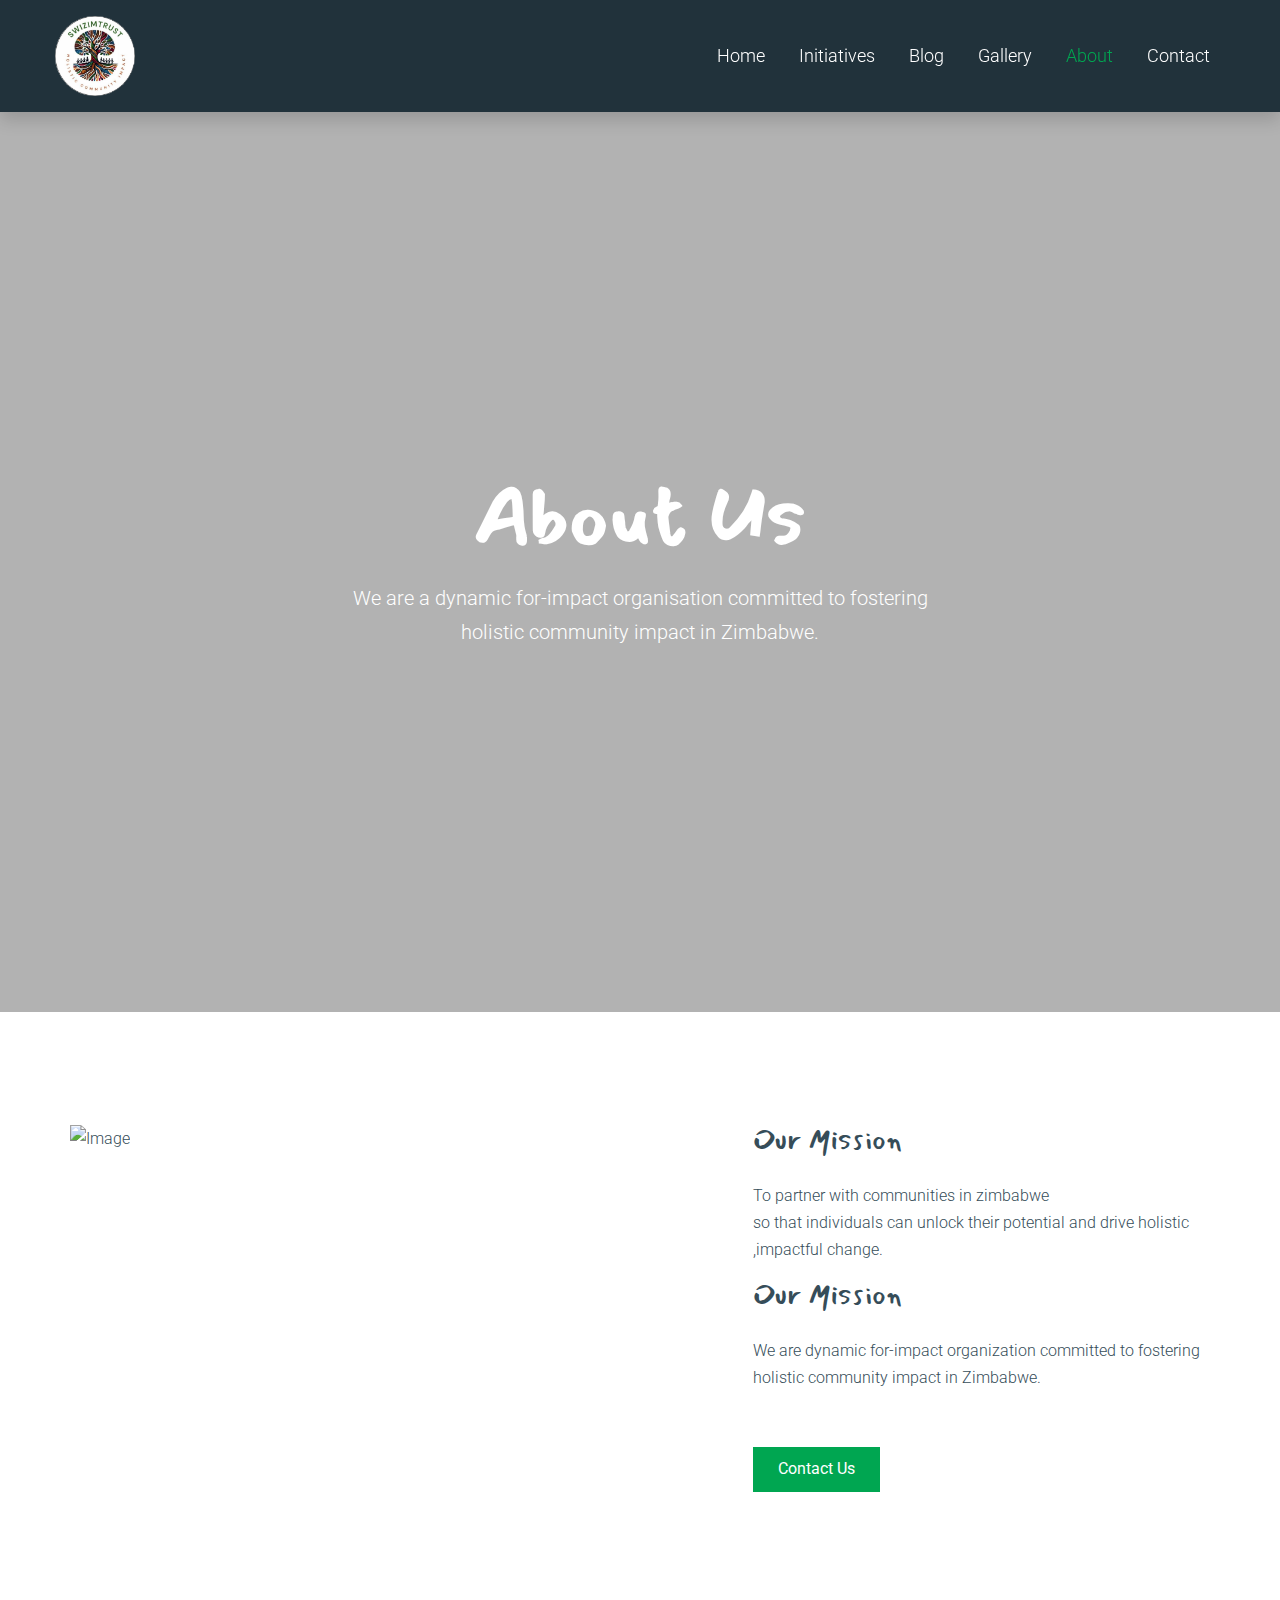
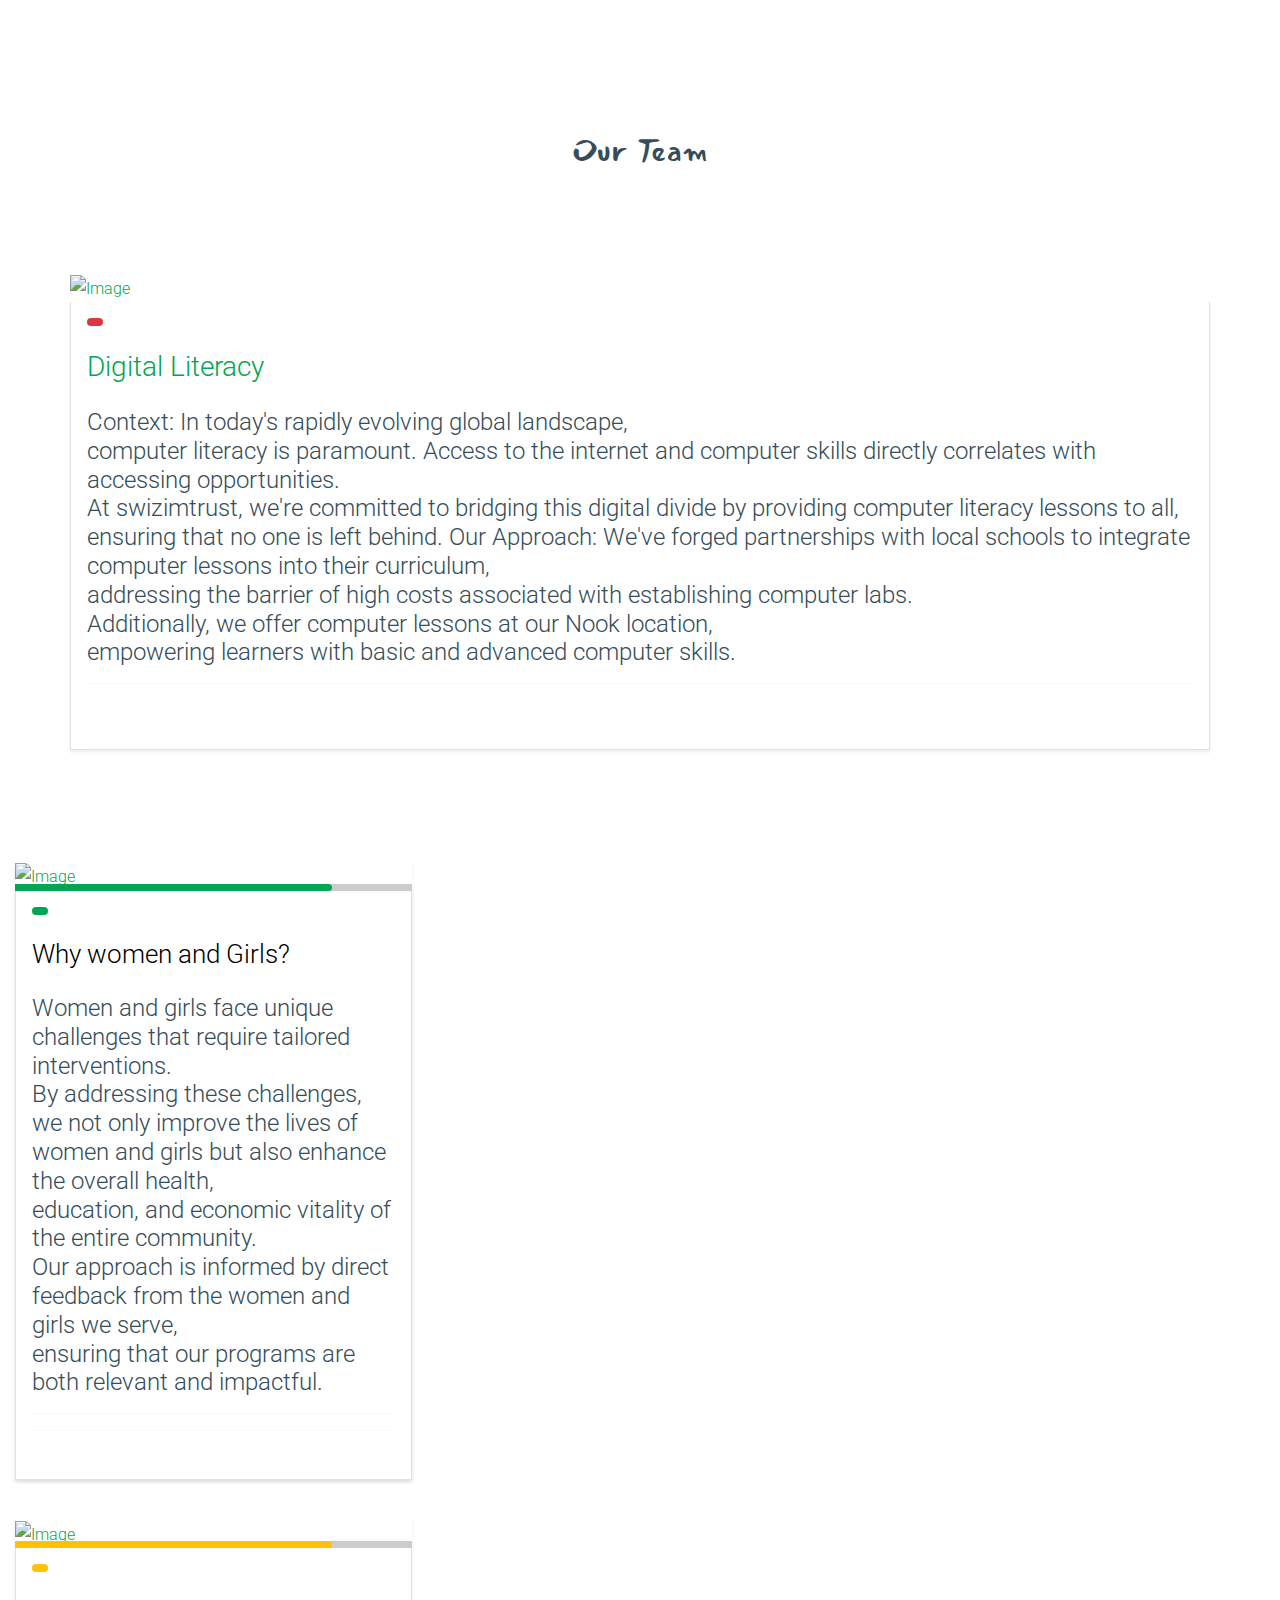
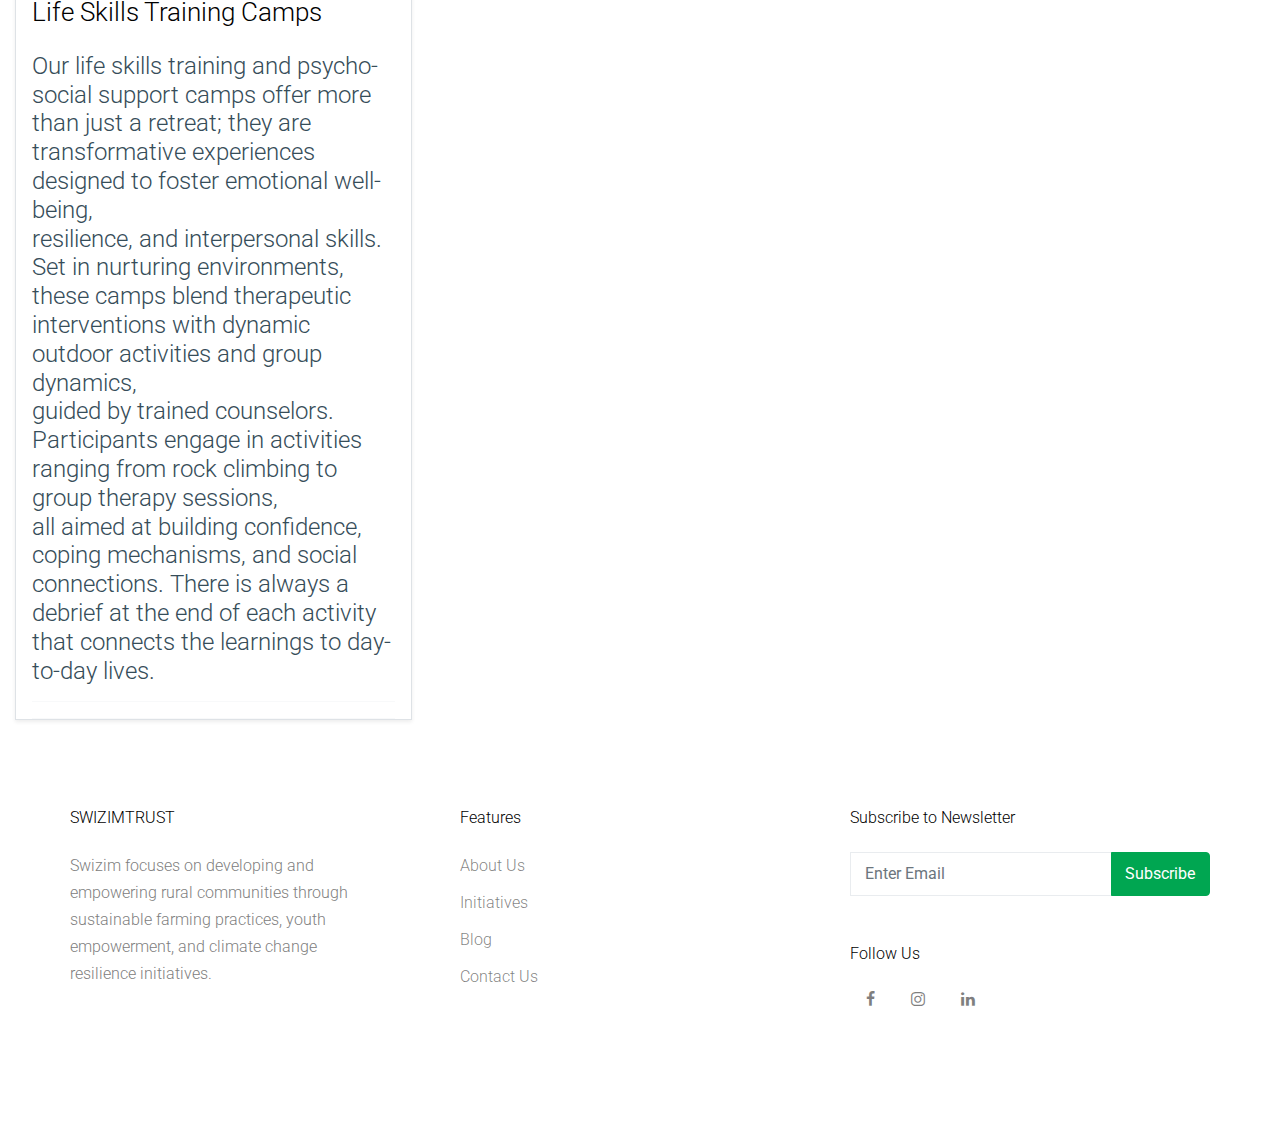
==== commit c707178c: "about inputed" ====
--- a/about.html
+++ b/about.html
@@ -83,8 +83,8 @@
       
 
       <div class="box-92819">
-        <h1 class="text-white mb-3 home-h1">About Us</h1>
-        <p class="lead text-white home-p">We are a dynamic for-impact organisation committed to fostering holistic community impact in Zimbabwe.</p>
+        <h1 class="text-white mb-3">About Us</h1>
+        <p class="lead text-white">We are a dynamic for-impact organisation committed to fostering holistic community impact in Zimbabwe.</p>
       </div>
 
       
@@ -100,8 +100,8 @@
             <img src="https://images.squarespace-cdn.com/content/v1/660daf918f03e47e9b7b1703/a39f0bd7-ec77-456a-8c35-c1445ed86e8a/DSC_0097.JPG?format=1500w" alt="Image" class="img-fluid">
           </div>
           <div class="col-md-5 ml-auto">
-            <h3 class="text-cursive mb-4">Our Vission </h3>
-            <p>To partner with communities in Zimbabwe<br>so that individuals can unlock their potential and drive holistic ,impactful change.</p>
+            <h3 class="text-cursive mb-4">Our Mission </h3>
+            <p>To partner with communities in zimbabwe<br>so that individuals can unlock their potential and drive holistic ,impactful change.</p>
             <h3 class="text-cursive mb-4">Our Mission </h3>
             <p>We are dynamic for-impact organization committed to fostering holistic community impact in Zimbabwe.</p>
             <p><a href="#" class="btn btn-primary rounded-0 px-4">Contact Us</a></p>
@@ -117,124 +117,14 @@
             <h2 class="text-cursive">Our Team</h2>
           </div>
         </div>
-        <div class="row align-items-stretch">
-
-          <div class="col-lg-4 col-md-6 mb-5">
-            <div class="post-entry-1 h-100 bg-white text-center">
-              <a href="#" class="d-inline-block">
-                <img src="https://images.squarespace-cdn.com/content/v1/660daf918f03e47e9b7b1703/872b682b-0df8-45bd-96ee-dcf595107ed5/1690543788517.jpeg?format=750w" alt="Image" style="border-radius: 50%;"
-                 class="img-fluid">
-              </a>
-              <div class="post-entry-1-contents">
-                <span class="meta">Co-Founder</span>
-                <h3>Dr. Fungai Mettler</h3>
-                <p>
-
-                  Strategic Leadership</p>
-              </div>
-            </div>
-          </div>
-          <div class="col-lg-4 col-md-6 mb-5">
-            <div class="post-entry-1 h-100 bg-white text-center">
-              <a href="#" class="d-inline-block">
-                <img src="https://images.squarespace-cdn.com/content/v1/660daf918f03e47e9b7b1703/7f5e11d9-61ce-4049-8a76-86e0e1316e36/5f946145130b6058d1829500_Luki+pic-p-500.png?format=1000w" alt="Image"
-                  style="width: 100%; max-width: 300px; border-radius: 50%;">
-              </a>
-              <div class="post-entry-1-contents">
-                <span class="meta">Co-Founder
-                <h3>Lukas Mettler</h3>
-                <p>
-                  Strategic planning
-                </p>
-              </div>
-            </div>
-          </div>
-
-          <div class="col-lg-4 col-md-6 mb-5">
-            <div class="post-entry-1 h-100 bg-white text-center">
-              <a href="#" class="d-inline-block">
-                <img src="https://images.squarespace-cdn.com/content/v1/660daf918f03e47e9b7b1703/e18c59b2-a342-4ba3-a608-c4a08463f1c8/c5c4f3a0-0dc4-43f2-b6ed-3fe09e410325.JPG?format=750w" alt="Image"
-                 class="img-fluid">
-              </a>
-              <div class="post-entry-1-contents">
-                <span class="meta">Director</span>
-                <h3>Cornelius Nyereyemhuka</h3>
-                <p>
-                  Partnership and Fundraising
-
-                </p>
-              </div>
-            </div>
-          </div>
-
-          <div class="col-lg-4 col-md-6 mb-5">
-            <div class="post-entry-1 h-100 bg-white text-center">
-              <a href="#" class="d-inline-block">
-                <img src="https://images.squarespace-cdn.com/content/v1/660daf918f03e47e9b7b1703/739ee8ec-7d87-46b1-b2d3-b0f79ee17c24/69d115e7-445d-4073-a174-67c516901989.JPG?format=500w" alt="Image"
-                 class="img-fluid">
-              </a>
-              <div class="post-entry-1-contents">
-                <span class="meta">Director</span>
-                <h3>Simbarashe Mukuku</h3>
-                <p>
-                  Partnerships and Resource mobilization
-                </p>
-              </div>
-            </div>
-          </div>
-
-          <div class="col-lg-4 col-md-6 mb-5">
-            <div class="post-entry-1 h-100 bg-white text-center">
-              <a href="#" class="d-inline-block">
-                <img src="https://images.squarespace-cdn.com/content/v1/660daf918f03e47e9b7b1703/563ace28-6b3a-4fe0-89a4-0bc9530f7257/e90adf04-6d5e-4529-ada9-362a4fa0f000.JPG?format=500w" alt="Image"
-                 class="img-fluid">
-              </a>
-              <div class="post-entry-1-contents">
-                <span class="meta">Director</span>
-                <h3>Chengetai Jindu</h3>
-                <p>
-                  Financial Management and Accountability
-
-                </p>
-              </div>
-            </div>
-          </div>
-
-          <div class="col-lg-4 col-md-6 mb-5">
-            <div class="post-entry-1 h-100 bg-white text-center">
-              <a href="#" class="d-inline-block">
-                <img src="https://images.squarespace-cdn.com/content/v1/660daf918f03e47e9b7b1703/5994692c-4f17-44bf-a287-5f2025e34c02/IMG_5008.jpg?format=750w" alt="Image"
-                 class="img-fluid">
-              </a>
-              <div class="post-entry-1-contents">
-                <span class="meta">Nkulumane center Manager</span>
-                <h3>Peace Gumbo</h3>
-                <p>Community Engagement and Outreach Lead</p>
-              </div>
-            </div>
-          </div>
-
-
-        </div>
-      </div>
-    </div>
-    <div class="site-section">
-      <div class="container">
-        
-        <div class="row mb-5 align-items-st">
-          <div class="col-md-4">
-            <div class="heading-20219">
-              <h2 class="title text-cursive">Some of our latest causes</h2>
-            </div>
-          </div>
-          <div class="col-md-8">
-      
-          </div>
-        </div>
-
-        <div class="row">
-          <div class="col-md-4">
-              <div class="cause shadow-sm">
+       
+     
+    
+   
+         
+     
+      
+      
               
                 <a href="#" class="cause-link d-block">
                   <img src="https://images.squarespace-cdn.com/content/v1/660daf918f03e47e9b7b1703/bc355e19-af5b-42a8-b02d-8cf4c1feea6c/DSC_0351.JPG?format=750w" alt="Image" class="img-fluid">
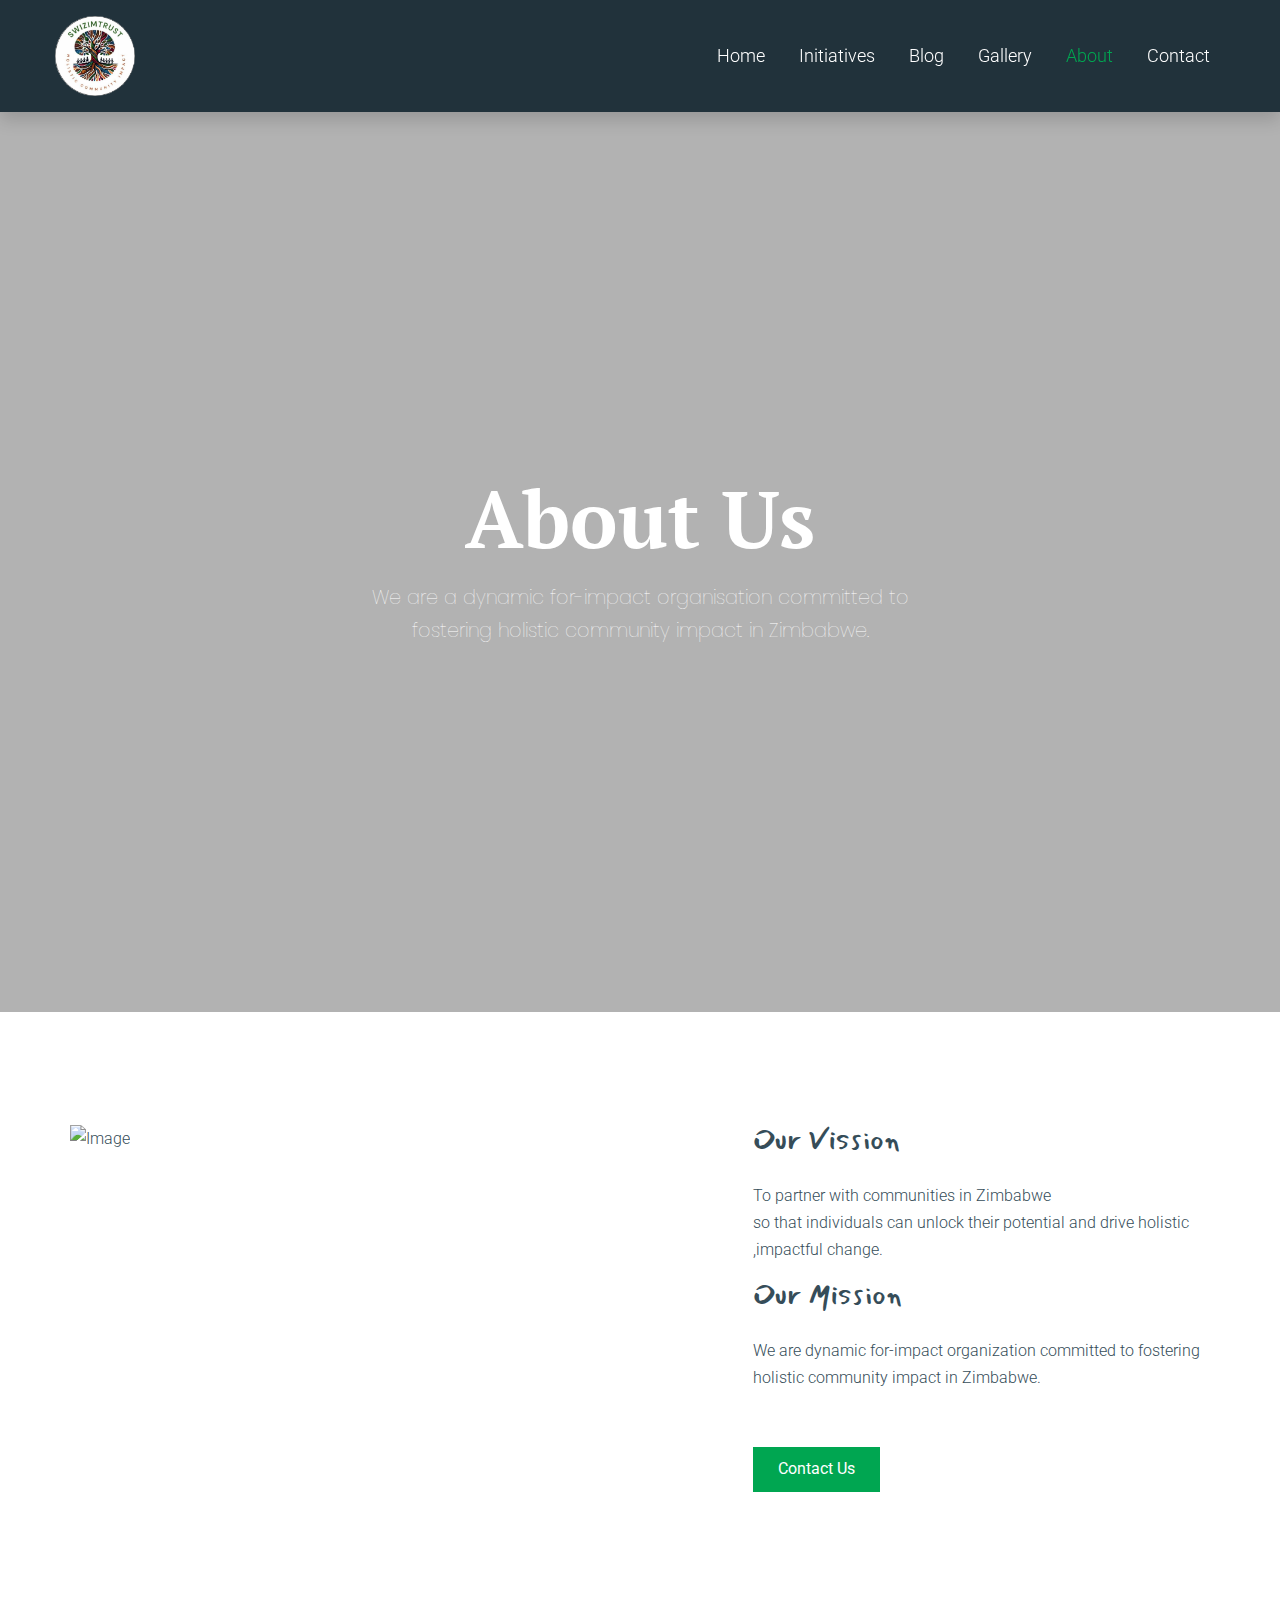
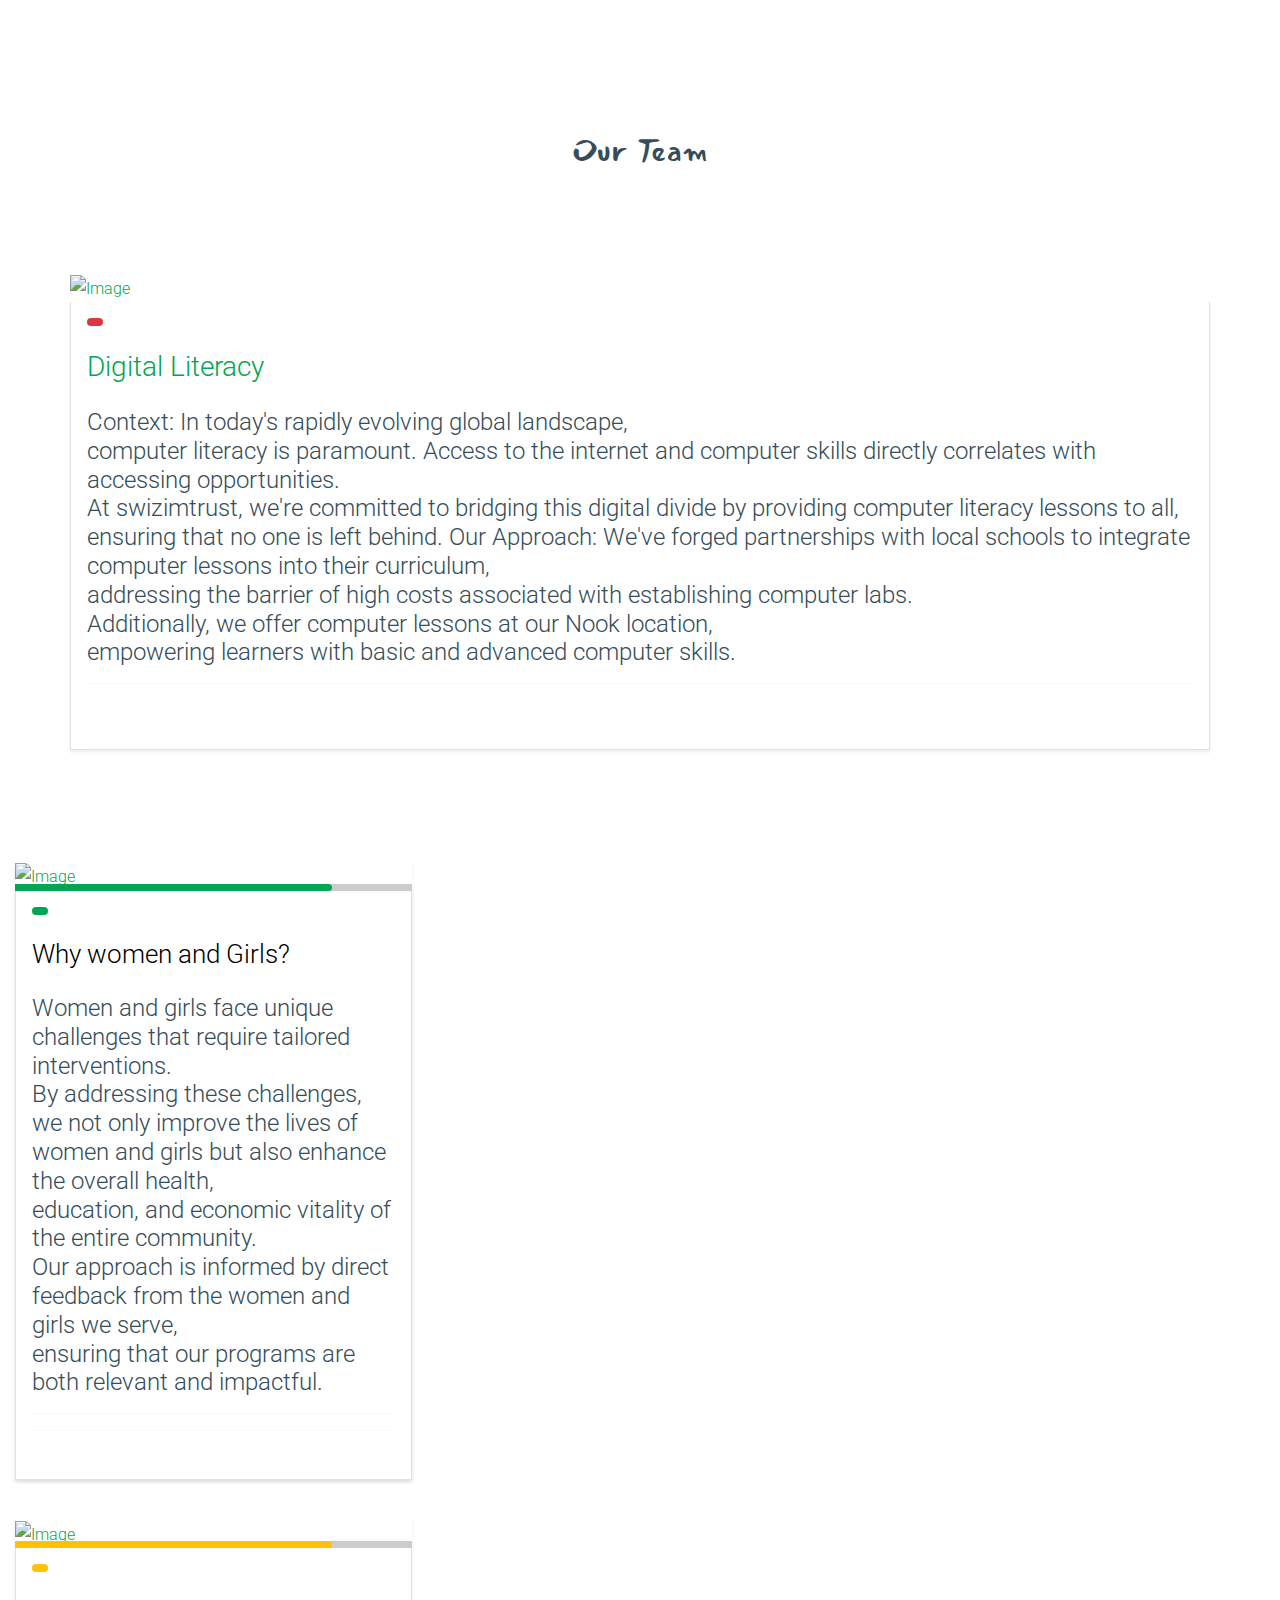
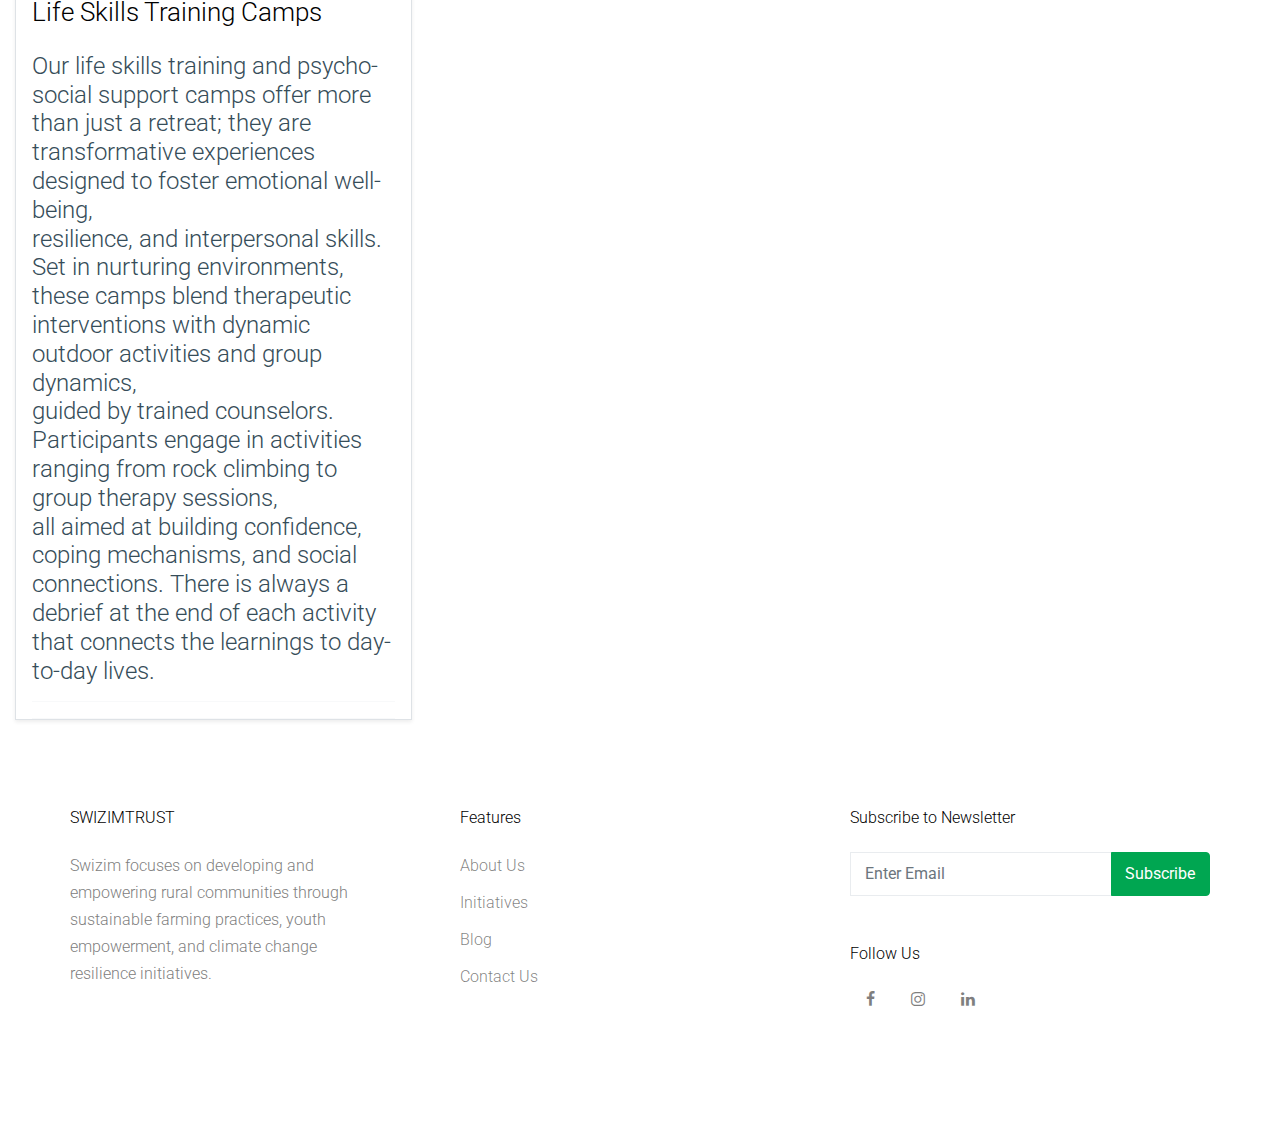
==== commit 98cc92af: "Merge branch 'main' of https://github.com/Zee363/fundraiser-master" ====
--- a/about.html
+++ b/about.html
@@ -83,8 +83,8 @@
       
 
       <div class="box-92819">
-        <h1 class="text-white mb-3">About Us</h1>
-        <p class="lead text-white">We are a dynamic for-impact organisation committed to fostering holistic community impact in Zimbabwe.</p>
+        <h1 class="text-white mb-3 home-h1">About Us</h1>
+        <p class="lead text-white home-p">We are a dynamic for-impact organisation committed to fostering holistic community impact in Zimbabwe.</p>
       </div>
 
       
@@ -100,8 +100,8 @@
             <img src="https://images.squarespace-cdn.com/content/v1/660daf918f03e47e9b7b1703/a39f0bd7-ec77-456a-8c35-c1445ed86e8a/DSC_0097.JPG?format=1500w" alt="Image" class="img-fluid">
           </div>
           <div class="col-md-5 ml-auto">
-            <h3 class="text-cursive mb-4">Our Mission </h3>
-            <p>To partner with communities in zimbabwe<br>so that individuals can unlock their potential and drive holistic ,impactful change.</p>
+            <h3 class="text-cursive mb-4">Our Vission </h3>
+            <p>To partner with communities in Zimbabwe<br>so that individuals can unlock their potential and drive holistic ,impactful change.</p>
             <h3 class="text-cursive mb-4">Our Mission </h3>
             <p>We are dynamic for-impact organization committed to fostering holistic community impact in Zimbabwe.</p>
             <p><a href="#" class="btn btn-primary rounded-0 px-4">Contact Us</a></p>
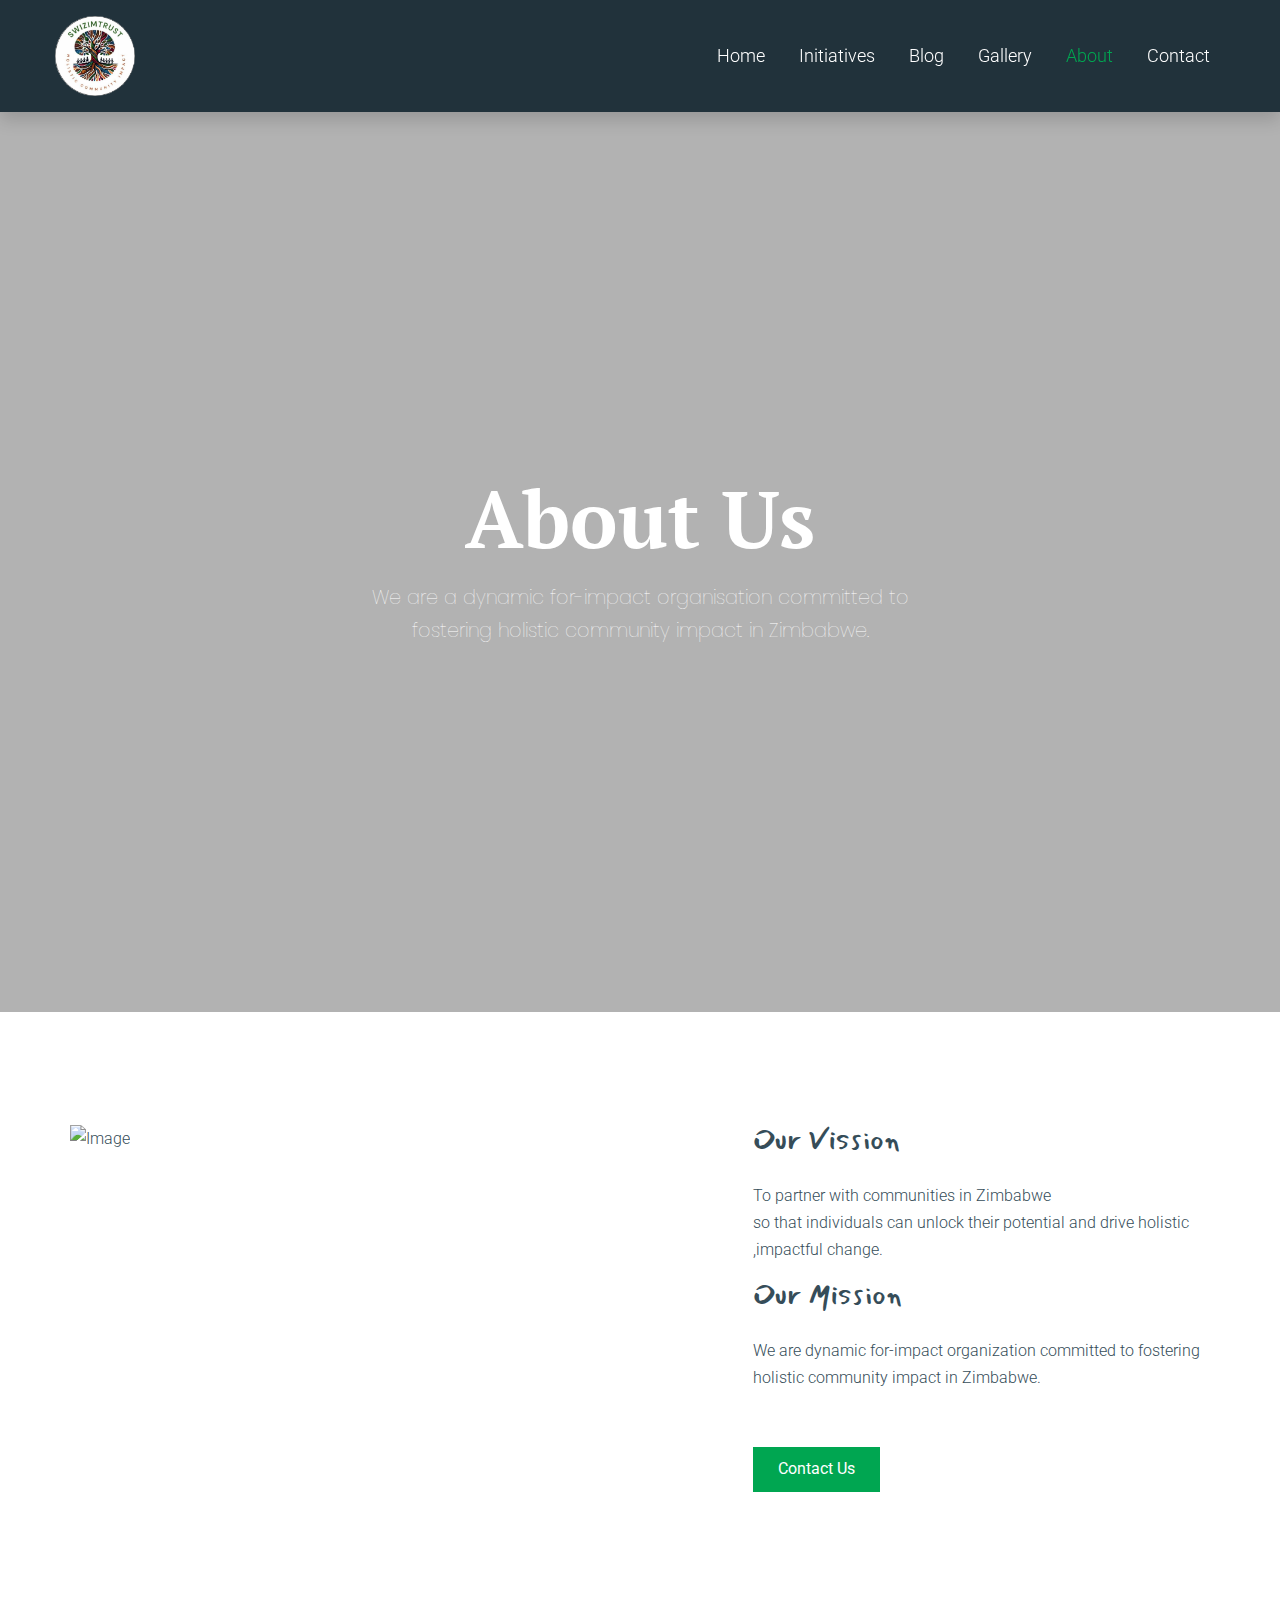
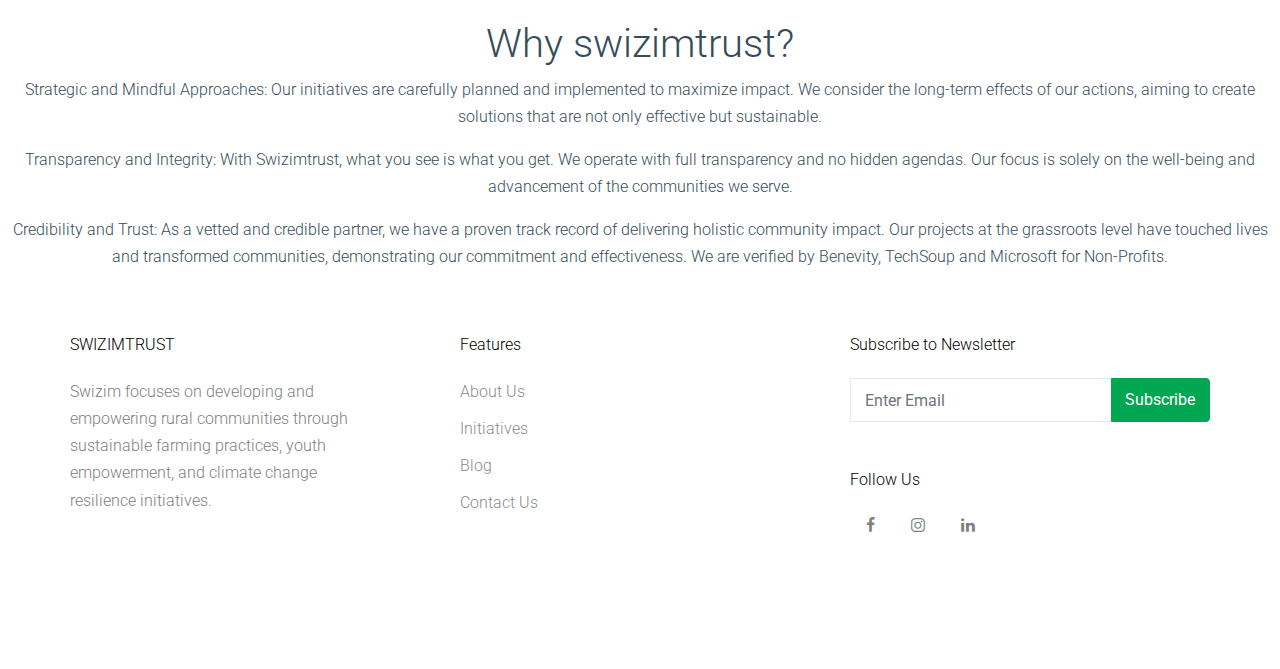
==== commit 12272846: "working on the About section" ====
--- a/about.html
+++ b/about.html
@@ -110,14 +110,14 @@
       </div>
     </div>
     
-    <div class="site-section">
-      <div class="container">
-        <div class="row mb-5 justify-content-center">
-          <div class="col-md-6 text-center mb-5">
-            <h2 class="text-cursive">Our Team</h2>
-          </div>
-        </div>
-       
+   <div class="text-center">
+    <h1>Why swizimtrust?</h1>
+    <p>Strategic and Mindful Approaches: Our initiatives are carefully planned and implemented to maximize impact. We consider the long-term effects of our actions, aiming to create solutions that are not only effective but sustainable.</p>
+    <p>Transparency and Integrity: With Swizimtrust, what you see is what you get. We operate with full transparency and no hidden agendas. Our focus is solely on the well-being and advancement of the communities we serve.</p>
+    <p>Credibility and Trust: As a vetted and credible partner, we have a proven track record of delivering holistic community impact. Our projects at the grassroots level have touched lives and transformed communities, demonstrating our commitment and effectiveness. We are verified by Benevity, TechSoup and Microsoft for Non-Profits.</p>
+
+   </div>
+
      
     
    
@@ -126,105 +126,9 @@
       
       
               
-                <a href="#" class="cause-link d-block">
-                  <img src="https://images.squarespace-cdn.com/content/v1/660daf918f03e47e9b7b1703/bc355e19-af5b-42a8-b02d-8cf4c1feea6c/DSC_0351.JPG?format=750w" alt="Image" class="img-fluid">
-                  <div class="custom-progress-wrap">
-                    <div class="custom-progress-inner">
-                      <div class="custom-progress bg-danger" style="width: 80%;"></div>
-                    </div>
-                  </div>
-                </a>
-
-                <div class="px-3 pt-3 border-top-0 border border shadow-sm">
-                  <span class="badge-danger py-1 small px-2 rounded mb-3 d-inline-block"></span>
-                  <h3 class="mb-4"><a href="#">Digital Literacy</a></h3>
-                  <p><h4>Context: In today's rapidly evolving global landscape,<br>computer literacy is paramount. Access to the internet and computer skills directly correlates with accessing opportunities.<br>At swizimtrust, we're committed to bridging this digital divide by providing computer literacy lessons to all,<br>ensuring that no one is left behind.
-
-                    Our Approach: We've forged partnerships with local schools to integrate computer lessons into their curriculum,<br>addressing the barrier of high costs associated with establishing computer labs.<br>Additionally, we offer computer lessons at our Nook location,<br>empowering learners with basic and advanced computer skills.</h4></p>
-                  <div class="border-top border-light border-bottom py-2 d-flex">
-                    <div class="py-4">
-                      <div class="d-flex align-items-center">
-                        
-                        <div class=""></div>
-                  </div>
-                  </div>
-                    </div>
-                  </div>
-                </div>
                 
-          </div>
-          <div class="col-md-4">
-            
-            <div class="cause shadow-sm">
-              
-                <a href="#" class="cause-link d-block">
-                  <img src="https://images.squarespace-cdn.com/content/v1/660daf918f03e47e9b7b1703/a509627d-7979-4d91-83ea-da9b7ea4f0e1/IMG_2161.JPG?format=1500w" alt="Image" class="img-fluid">
-                  <div class="custom-progress-wrap">
-                    
-                    <div class="custom-progress-inner">
-                      <div class="custom-progress bg-primary" style="width: 80%;"></div>
-                    </div>
-                  </div>
-                </a>
-
-                <div class="px-3 pt-3 border-top-0 border border shadow-sm">
-                  <span class="badge-primary py-1 small px-2 rounded mb-3 d-inline-block"></span>
-                  <h3 class="mb-4"><a href="#">Why women and Girls?</a></h3>
-                  <p><h4>Women and girls face unique challenges that require tailored interventions.<br>By addressing these challenges, we not only improve the lives of women and girls but also enhance the overall health,<br>education, and economic vitality of the entire community.<br>Our approach is informed by direct feedback from the women and girls we serve,<br>ensuring that our programs are both relevant and impactful.</h4></p>
-                  <div class="border-top border-light border-bottom py-2 d-flex">
-                   
-                  </div>
-
-                  <div class="py-4">
-                    <div class="d-flex align-items-center">
-                    
-                      <div class=""></div>
-                    </div>
-                  </div>
-                </div>
-              
-              </div>
-
-          </div>
-          <div class="col-md-4">
-            
-            <div class="cause shadow-sm">
-              
-                <a href="#" class="cause-link d-block">
-                  <img src="https://images.squarespace-cdn.com/content/v1/660daf918f03e47e9b7b1703/bd7bc36b-3417-495a-b011-fea99a636f9d/DSC_0277.JPG?format=1500w" alt="Image"
-                  class="img-fluid">           
-                  <div class="custom-progress-wrap">
-                   
-                    <div class="custom-progress-inner">
-                      <div class="custom-progress bg-warning" style="width: 80%;"></div>
-                    </div>
-                  </div>
-                </a>
-
-                <div class="px-3 pt-3 border-top-0 border border ">
-                  <span class="badge-warning py-1 small px-2 rounded mb-3 d-inline-block"></span>
-                  <h3 class="mb-4"><a href="#">Life Skills Training Camps</a></h3>
-                  <p><h4>Our life skills training and psycho-social support camps offer more than just a retreat; they are transformative experiences designed to foster emotional well-being,<br>resilience, and interpersonal skills. Set in nurturing environments,<br>these camps blend therapeutic interventions with dynamic outdoor activities and group dynamics,<br>guided by trained counselors.
-
-                    Participants engage in activities ranging from rock climbing to group therapy sessions,<br>all aimed at building confidence, coping mechanisms, and social connections.
-                    
-                    There is always a debrief at the end of each activity that connects the learnings to day-to-day lives.</h4></p>
-                  <div class="border-top border-light border-bottom py-2 d-flex">
-                   
-                  </div>
-
-                 
-                    </div>
-                  </div>
-                </div>
-              
-              </div>
-
-          </div>
-        </div>
-      </div>
-    </div>
-
+                
+                  
     
     
     
